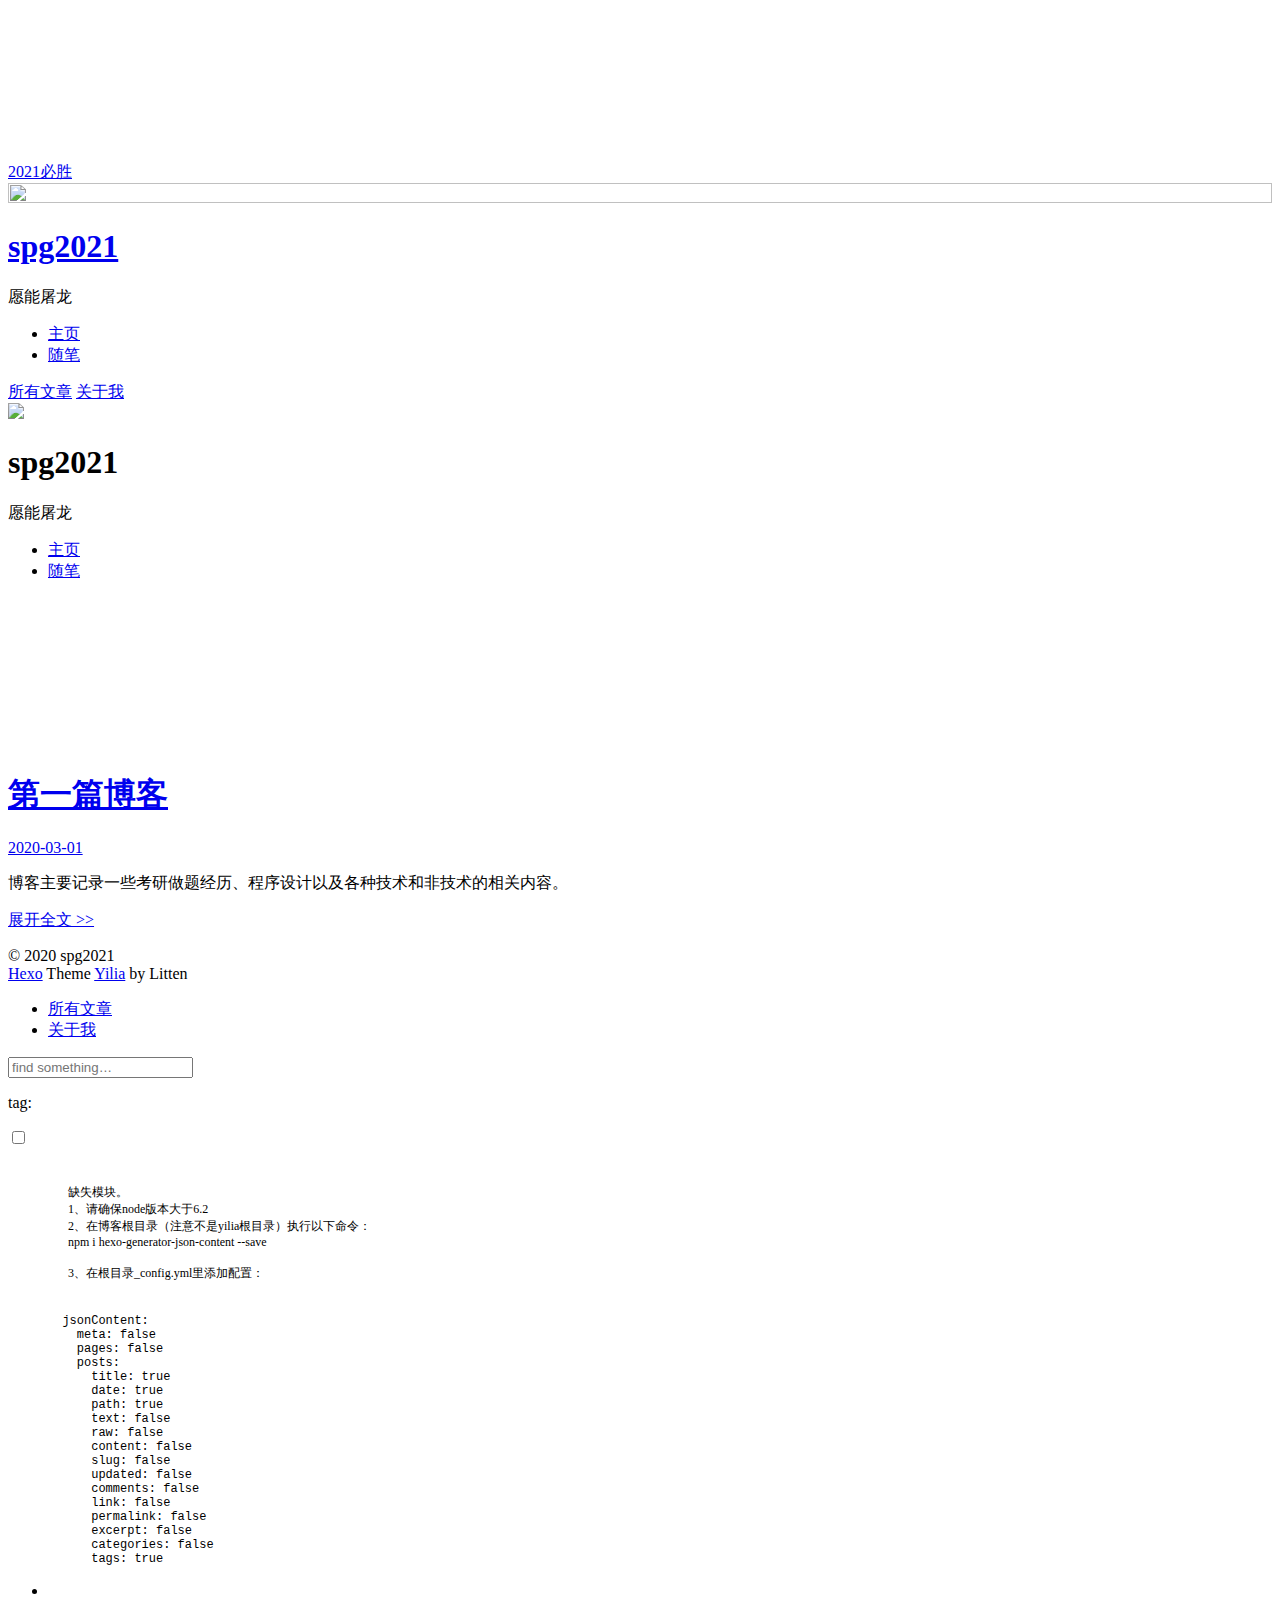
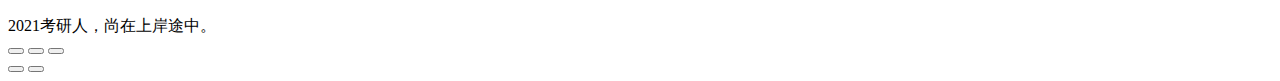
==== index.html @ 9fd2f274 "Site updated: 2020-03-01 22:37:11" ====
<!DOCTYPE html>
<html>
<head>
  <meta charset="utf-8">
  
  <meta name="renderer" content="webkit">
  <meta http-equiv="X-UA-Compatible" content="IE=edge" >
  <link rel="dns-prefetch" href="https://spg2021.github.io">
  <title>spg2021&#39;s blog</title>
  <meta name="viewport" content="width=device-width, initial-scale=1, maximum-scale=1">
  <meta name="description" content="2021考研人">
<meta property="og:type" content="website">
<meta property="og:title" content="spg2021&#39;s blog">
<meta property="og:url" content="https://spg2021.github.io/index.html">
<meta property="og:site_name" content="spg2021&#39;s blog">
<meta property="og:description" content="2021考研人">
<meta property="og:locale" content="en_US">
<meta property="article:author" content="spg2021">
<meta name="twitter:card" content="summary">
  
    <link rel="alternative" href="/atom.xml" title="spg2021&#39;s blog" type="application/atom+xml">
  
  
    <link rel="icon" href="/spg2021/img/favicon.ico">
  
  <link rel="stylesheet" type="text/css" href="/spg2021/./main.0cf68a.css">
  <style type="text/css">
  
    #container.show {
      background: linear-gradient(200deg,#a0cfe4,#e8c37e);
    }
  </style>
  

  

<meta name="generator" content="Hexo 4.2.0"></head>

<body>
  <div id="container" q-class="show:isCtnShow">
    <canvas id="anm-canvas" class="anm-canvas"></canvas>
    <div class="left-col" q-class="show:isShow">
      
<div class="overlay" style="background: #4d4d4d"></div>
<div class="intrude-less">
	<header id="header" class="inner">
		<a href="/" class="profilepic">
			2021必胜
			<img src="/spg2021/img/avatar.png" class="js-avatar show" style="width: 100%;height: 100%;opacity: 1;">
		</a>
		<hgroup>
		  <h1 class="header-author"><a href="/">spg2021</a></h1>
		</hgroup>
		
		<p class="header-subtitle">愿能屠龙</p>
		

		<nav class="header-menu">
			<ul>
			
				<li><a href="/spg2021/">主页</a></li>
	        
				<li><a href="/spg2021/%E9%9A%8F%E7%AC%94">随笔</a></li>
	        
			</ul>
		</nav>
		<nav class="header-smart-menu">
    		
    			
    			<a q-on="click: openSlider(e, 'innerArchive')" href="javascript:void(0)">所有文章</a>
    			
            
    			
    			<a q-on="click: openSlider(e, 'aboutme')" href="javascript:void(0)">关于我</a>
    			
            
		</nav>
		<nav class="header-nav">
			<div class="social">
				
					<a class="github" target="_blank" href="https://github.com/spg2021" title="github"><i class="icon-github"></i></a>
		        
					<a class="rss" target="_blank" href="#" title="rss"><i class="icon-rss"></i></a>
		        
			</div>
		</nav>
	</header>		
</div>

    </div>
    <div class="mid-col" q-class="show:isShow,hide:isShow|isFalse">
      
<nav id="mobile-nav">
  	<div class="overlay js-overlay" style="background: #4d4d4d"></div>
	<div class="btnctn js-mobile-btnctn">
  		<div class="slider-trigger list" q-on="click: openSlider(e)"><i class="icon icon-sort"></i></div>
	</div>
	<div class="intrude-less">
		<header id="header" class="inner">
			<div class="profilepic">
				<img src="/spg2021/img/avatar.png" class="js-avatar">
			</div>
			<hgroup>
			  <h1 class="header-author js-header-author">spg2021</h1>
			</hgroup>
			
			<p class="header-subtitle"><i class="icon icon-quo-left"></i>愿能屠龙<i class="icon icon-quo-right"></i></p>
			
			
			
				
			
				
			
			
			
			<nav class="header-nav">
				<div class="social">
					
						<a class="github" target="_blank" href="https://github.com/spg2021" title="github"><i class="icon-github"></i></a>
			        
						<a class="rss" target="_blank" href="#" title="rss"><i class="icon-rss"></i></a>
			        
				</div>
			</nav>

			<nav class="header-menu js-header-menu">
				<ul style="width: 50%">
				
				
					<li style="width: 50%"><a href="/spg2021/">主页</a></li>
		        
					<li style="width: 50%"><a href="/spg2021/%E9%9A%8F%E7%AC%94">随笔</a></li>
		        
				</ul>
			</nav>
		</header>				
	</div>
	<div class="mobile-mask" style="display:none" q-show="isShow"></div>
</nav>

      <div id="wrapper" class="body-wrap">
        <div class="menu-l">
          <div class="canvas-wrap">
            <canvas data-colors="#eaeaea" data-sectionHeight="100" data-contentId="js-content" id="myCanvas1" class="anm-canvas"></canvas>
          </div>
          <div id="js-content" class="content-ll">
            
  
    <article id="pages-first" class="article article-type-pages  article-index" itemscope itemprop="blogPost">
  <div class="article-inner">
    
      <header class="article-header">
        
  
    <h1 itemprop="name">
      <a class="article-title" href="/spg2021/2020/03/01/first/">第一篇博客</a>
    </h1>
  

        
        <a href="/spg2021/2020/03/01/first/" class="archive-article-date">
  	<time datetime="2020-03-01T09:20:20.000Z" itemprop="datePublished"><i class="icon-calendar icon"></i>2020-03-01</time>
</a>
        
      </header>
    
    <div class="article-entry" itemprop="articleBody">
      
        <p>博客主要记录一些考研做题经历、程序设计以及各种技术和非技术的相关内容。</p>

      

      
    </div>
    <div class="article-info article-info-index">
      
      
      

      
        <p class="article-more-link">
          <a class="article-more-a" href="/spg2021/2020/03/01/first/">展开全文 >></a>
        </p>
      

      
      <div class="clearfix"></div>
    </div>
  </div>
</article>

<aside class="wrap-side-operation">
    <div class="mod-side-operation">
        
        <div class="jump-container" id="js-jump-container" style="display:none;">
            <a href="javascript:void(0)" class="mod-side-operation__jump-to-top">
                <i class="icon-font icon-back"></i>
            </a>
            <div id="js-jump-plan-container" class="jump-plan-container" style="top: -11px;">
                <i class="icon-font icon-plane jump-plane"></i>
            </div>
        </div>
        
        
    </div>
</aside>




  
  


          </div>
        </div>
      </div>
      <footer id="footer">
  <div class="outer">
    <div id="footer-info">
    	<div class="footer-left">
    		&copy; 2020 spg2021
    	</div>
      	<div class="footer-right">
      		<a href="http://hexo.io/" target="_blank">Hexo</a>  Theme <a href="https://github.com/litten/hexo-theme-yilia" target="_blank">Yilia</a> by Litten
      	</div>
    </div>
  </div>
</footer>
    </div>
    <script>
	var yiliaConfig = {
		mathjax: false,
		isHome: true,
		isPost: false,
		isArchive: false,
		isTag: false,
		isCategory: false,
		open_in_new: false,
		toc_hide_index: true,
		root: "/spg2021/",
		innerArchive: true,
		showTags: false
	}
</script>

<script>!function(t){function n(e){if(r[e])return r[e].exports;var i=r[e]={exports:{},id:e,loaded:!1};return t[e].call(i.exports,i,i.exports,n),i.loaded=!0,i.exports}var r={};n.m=t,n.c=r,n.p="./",n(0)}([function(t,n,r){r(195),t.exports=r(191)},function(t,n,r){var e=r(3),i=r(52),o=r(27),u=r(28),c=r(53),f="prototype",a=function(t,n,r){var s,l,h,v,p=t&a.F,d=t&a.G,y=t&a.S,g=t&a.P,b=t&a.B,m=d?e:y?e[n]||(e[n]={}):(e[n]||{})[f],x=d?i:i[n]||(i[n]={}),w=x[f]||(x[f]={});d&&(r=n);for(s in r)l=!p&&m&&void 0!==m[s],h=(l?m:r)[s],v=b&&l?c(h,e):g&&"function"==typeof h?c(Function.call,h):h,m&&u(m,s,h,t&a.U),x[s]!=h&&o(x,s,v),g&&w[s]!=h&&(w[s]=h)};e.core=i,a.F=1,a.G=2,a.S=4,a.P=8,a.B=16,a.W=32,a.U=64,a.R=128,t.exports=a},function(t,n,r){var e=r(6);t.exports=function(t){if(!e(t))throw TypeError(t+" is not an object!");return t}},function(t,n){var r=t.exports="undefined"!=typeof window&&window.Math==Math?window:"undefined"!=typeof self&&self.Math==Math?self:Function("return this")();"number"==typeof __g&&(__g=r)},function(t,n){t.exports=function(t){try{return!!t()}catch(t){return!0}}},function(t,n){var r=t.exports="undefined"!=typeof window&&window.Math==Math?window:"undefined"!=typeof self&&self.Math==Math?self:Function("return this")();"number"==typeof __g&&(__g=r)},function(t,n){t.exports=function(t){return"object"==typeof t?null!==t:"function"==typeof t}},function(t,n,r){var e=r(126)("wks"),i=r(76),o=r(3).Symbol,u="function"==typeof o;(t.exports=function(t){return e[t]||(e[t]=u&&o[t]||(u?o:i)("Symbol."+t))}).store=e},function(t,n){var r={}.hasOwnProperty;t.exports=function(t,n){return r.call(t,n)}},function(t,n,r){var e=r(94),i=r(33);t.exports=function(t){return e(i(t))}},function(t,n,r){t.exports=!r(4)(function(){return 7!=Object.defineProperty({},"a",{get:function(){return 7}}).a})},function(t,n,r){var e=r(2),i=r(167),o=r(50),u=Object.defineProperty;n.f=r(10)?Object.defineProperty:function(t,n,r){if(e(t),n=o(n,!0),e(r),i)try{return u(t,n,r)}catch(t){}if("get"in r||"set"in r)throw TypeError("Accessors not supported!");return"value"in r&&(t[n]=r.value),t}},function(t,n,r){t.exports=!r(18)(function(){return 7!=Object.defineProperty({},"a",{get:function(){return 7}}).a})},function(t,n,r){var e=r(14),i=r(22);t.exports=r(12)?function(t,n,r){return e.f(t,n,i(1,r))}:function(t,n,r){return t[n]=r,t}},function(t,n,r){var e=r(20),i=r(58),o=r(42),u=Object.defineProperty;n.f=r(12)?Object.defineProperty:function(t,n,r){if(e(t),n=o(n,!0),e(r),i)try{return u(t,n,r)}catch(t){}if("get"in r||"set"in r)throw TypeError("Accessors not supported!");return"value"in r&&(t[n]=r.value),t}},function(t,n,r){var e=r(40)("wks"),i=r(23),o=r(5).Symbol,u="function"==typeof o;(t.exports=function(t){return e[t]||(e[t]=u&&o[t]||(u?o:i)("Symbol."+t))}).store=e},function(t,n,r){var e=r(67),i=Math.min;t.exports=function(t){return t>0?i(e(t),9007199254740991):0}},function(t,n,r){var e=r(46);t.exports=function(t){return Object(e(t))}},function(t,n){t.exports=function(t){try{return!!t()}catch(t){return!0}}},function(t,n,r){var e=r(63),i=r(34);t.exports=Object.keys||function(t){return e(t,i)}},function(t,n,r){var e=r(21);t.exports=function(t){if(!e(t))throw TypeError(t+" is not an object!");return t}},function(t,n){t.exports=function(t){return"object"==typeof t?null!==t:"function"==typeof t}},function(t,n){t.exports=function(t,n){return{enumerable:!(1&t),configurable:!(2&t),writable:!(4&t),value:n}}},function(t,n){var r=0,e=Math.random();t.exports=function(t){return"Symbol(".concat(void 0===t?"":t,")_",(++r+e).toString(36))}},function(t,n){var r={}.hasOwnProperty;t.exports=function(t,n){return r.call(t,n)}},function(t,n){var r=t.exports={version:"2.4.0"};"number"==typeof __e&&(__e=r)},function(t,n){t.exports=function(t){if("function"!=typeof t)throw TypeError(t+" is not a function!");return t}},function(t,n,r){var e=r(11),i=r(66);t.exports=r(10)?function(t,n,r){return e.f(t,n,i(1,r))}:function(t,n,r){return t[n]=r,t}},function(t,n,r){var e=r(3),i=r(27),o=r(24),u=r(76)("src"),c="toString",f=Function[c],a=(""+f).split(c);r(52).inspectSource=function(t){return f.call(t)},(t.exports=function(t,n,r,c){var f="function"==typeof r;f&&(o(r,"name")||i(r,"name",n)),t[n]!==r&&(f&&(o(r,u)||i(r,u,t[n]?""+t[n]:a.join(String(n)))),t===e?t[n]=r:c?t[n]?t[n]=r:i(t,n,r):(delete t[n],i(t,n,r)))})(Function.prototype,c,function(){return"function"==typeof this&&this[u]||f.call(this)})},function(t,n,r){var e=r(1),i=r(4),o=r(46),u=function(t,n,r,e){var i=String(o(t)),u="<"+n;return""!==r&&(u+=" "+r+'="'+String(e).replace(/"/g,"&quot;")+'"'),u+">"+i+"</"+n+">"};t.exports=function(t,n){var r={};r[t]=n(u),e(e.P+e.F*i(function(){var n=""[t]('"');return n!==n.toLowerCase()||n.split('"').length>3}),"String",r)}},function(t,n,r){var e=r(115),i=r(46);t.exports=function(t){return e(i(t))}},function(t,n,r){var e=r(116),i=r(66),o=r(30),u=r(50),c=r(24),f=r(167),a=Object.getOwnPropertyDescriptor;n.f=r(10)?a:function(t,n){if(t=o(t),n=u(n,!0),f)try{return a(t,n)}catch(t){}if(c(t,n))return i(!e.f.call(t,n),t[n])}},function(t,n,r){var e=r(24),i=r(17),o=r(145)("IE_PROTO"),u=Object.prototype;t.exports=Object.getPrototypeOf||function(t){return t=i(t),e(t,o)?t[o]:"function"==typeof t.constructor&&t instanceof t.constructor?t.constructor.prototype:t instanceof Object?u:null}},function(t,n){t.exports=function(t){if(void 0==t)throw TypeError("Can't call method on  "+t);return t}},function(t,n){t.exports="constructor,hasOwnProperty,isPrototypeOf,propertyIsEnumerable,toLocaleString,toString,valueOf".split(",")},function(t,n){t.exports={}},function(t,n){t.exports=!0},function(t,n){n.f={}.propertyIsEnumerable},function(t,n,r){var e=r(14).f,i=r(8),o=r(15)("toStringTag");t.exports=function(t,n,r){t&&!i(t=r?t:t.prototype,o)&&e(t,o,{configurable:!0,value:n})}},function(t,n,r){var e=r(40)("keys"),i=r(23);t.exports=function(t){return e[t]||(e[t]=i(t))}},function(t,n,r){var e=r(5),i="__core-js_shared__",o=e[i]||(e[i]={});t.exports=function(t){return o[t]||(o[t]={})}},function(t,n){var r=Math.ceil,e=Math.floor;t.exports=function(t){return isNaN(t=+t)?0:(t>0?e:r)(t)}},function(t,n,r){var e=r(21);t.exports=function(t,n){if(!e(t))return t;var r,i;if(n&&"function"==typeof(r=t.toString)&&!e(i=r.call(t)))return i;if("function"==typeof(r=t.valueOf)&&!e(i=r.call(t)))return i;if(!n&&"function"==typeof(r=t.toString)&&!e(i=r.call(t)))return i;throw TypeError("Can't convert object to primitive value")}},function(t,n,r){var e=r(5),i=r(25),o=r(36),u=r(44),c=r(14).f;t.exports=function(t){var n=i.Symbol||(i.Symbol=o?{}:e.Symbol||{});"_"==t.charAt(0)||t in n||c(n,t,{value:u.f(t)})}},function(t,n,r){n.f=r(15)},function(t,n){var r={}.toString;t.exports=function(t){return r.call(t).slice(8,-1)}},function(t,n){t.exports=function(t){if(void 0==t)throw TypeError("Can't call method on  "+t);return t}},function(t,n,r){var e=r(4);t.exports=function(t,n){return!!t&&e(function(){n?t.call(null,function(){},1):t.call(null)})}},function(t,n,r){var e=r(53),i=r(115),o=r(17),u=r(16),c=r(203);t.exports=function(t,n){var r=1==t,f=2==t,a=3==t,s=4==t,l=6==t,h=5==t||l,v=n||c;return function(n,c,p){for(var d,y,g=o(n),b=i(g),m=e(c,p,3),x=u(b.length),w=0,S=r?v(n,x):f?v(n,0):void 0;x>w;w++)if((h||w in b)&&(d=b[w],y=m(d,w,g),t))if(r)S[w]=y;else if(y)switch(t){case 3:return!0;case 5:return d;case 6:return w;case 2:S.push(d)}else if(s)return!1;return l?-1:a||s?s:S}}},function(t,n,r){var e=r(1),i=r(52),o=r(4);t.exports=function(t,n){var r=(i.Object||{})[t]||Object[t],u={};u[t]=n(r),e(e.S+e.F*o(function(){r(1)}),"Object",u)}},function(t,n,r){var e=r(6);t.exports=function(t,n){if(!e(t))return t;var r,i;if(n&&"function"==typeof(r=t.toString)&&!e(i=r.call(t)))return i;if("function"==typeof(r=t.valueOf)&&!e(i=r.call(t)))return i;if(!n&&"function"==typeof(r=t.toString)&&!e(i=r.call(t)))return i;throw TypeError("Can't convert object to primitive value")}},function(t,n,r){var e=r(5),i=r(25),o=r(91),u=r(13),c="prototype",f=function(t,n,r){var a,s,l,h=t&f.F,v=t&f.G,p=t&f.S,d=t&f.P,y=t&f.B,g=t&f.W,b=v?i:i[n]||(i[n]={}),m=b[c],x=v?e:p?e[n]:(e[n]||{})[c];v&&(r=n);for(a in r)(s=!h&&x&&void 0!==x[a])&&a in b||(l=s?x[a]:r[a],b[a]=v&&"function"!=typeof x[a]?r[a]:y&&s?o(l,e):g&&x[a]==l?function(t){var n=function(n,r,e){if(this instanceof t){switch(arguments.length){case 0:return new t;case 1:return new t(n);case 2:return new t(n,r)}return new t(n,r,e)}return t.apply(this,arguments)};return n[c]=t[c],n}(l):d&&"function"==typeof l?o(Function.call,l):l,d&&((b.virtual||(b.virtual={}))[a]=l,t&f.R&&m&&!m[a]&&u(m,a,l)))};f.F=1,f.G=2,f.S=4,f.P=8,f.B=16,f.W=32,f.U=64,f.R=128,t.exports=f},function(t,n){var r=t.exports={version:"2.4.0"};"number"==typeof __e&&(__e=r)},function(t,n,r){var e=r(26);t.exports=function(t,n,r){if(e(t),void 0===n)return t;switch(r){case 1:return function(r){return t.call(n,r)};case 2:return function(r,e){return t.call(n,r,e)};case 3:return function(r,e,i){return t.call(n,r,e,i)}}return function(){return t.apply(n,arguments)}}},function(t,n,r){var e=r(183),i=r(1),o=r(126)("metadata"),u=o.store||(o.store=new(r(186))),c=function(t,n,r){var i=u.get(t);if(!i){if(!r)return;u.set(t,i=new e)}var o=i.get(n);if(!o){if(!r)return;i.set(n,o=new e)}return o},f=function(t,n,r){var e=c(n,r,!1);return void 0!==e&&e.has(t)},a=function(t,n,r){var e=c(n,r,!1);return void 0===e?void 0:e.get(t)},s=function(t,n,r,e){c(r,e,!0).set(t,n)},l=function(t,n){var r=c(t,n,!1),e=[];return r&&r.forEach(function(t,n){e.push(n)}),e},h=function(t){return void 0===t||"symbol"==typeof t?t:String(t)},v=function(t){i(i.S,"Reflect",t)};t.exports={store:u,map:c,has:f,get:a,set:s,keys:l,key:h,exp:v}},function(t,n,r){"use strict";if(r(10)){var e=r(69),i=r(3),o=r(4),u=r(1),c=r(127),f=r(152),a=r(53),s=r(68),l=r(66),h=r(27),v=r(73),p=r(67),d=r(16),y=r(75),g=r(50),b=r(24),m=r(180),x=r(114),w=r(6),S=r(17),_=r(137),O=r(70),E=r(32),P=r(71).f,j=r(154),F=r(76),M=r(7),A=r(48),N=r(117),T=r(146),I=r(155),k=r(80),L=r(123),R=r(74),C=r(130),D=r(160),U=r(11),W=r(31),G=U.f,B=W.f,V=i.RangeError,z=i.TypeError,q=i.Uint8Array,K="ArrayBuffer",J="Shared"+K,Y="BYTES_PER_ELEMENT",H="prototype",$=Array[H],X=f.ArrayBuffer,Q=f.DataView,Z=A(0),tt=A(2),nt=A(3),rt=A(4),et=A(5),it=A(6),ot=N(!0),ut=N(!1),ct=I.values,ft=I.keys,at=I.entries,st=$.lastIndexOf,lt=$.reduce,ht=$.reduceRight,vt=$.join,pt=$.sort,dt=$.slice,yt=$.toString,gt=$.toLocaleString,bt=M("iterator"),mt=M("toStringTag"),xt=F("typed_constructor"),wt=F("def_constructor"),St=c.CONSTR,_t=c.TYPED,Ot=c.VIEW,Et="Wrong length!",Pt=A(1,function(t,n){return Tt(T(t,t[wt]),n)}),jt=o(function(){return 1===new q(new Uint16Array([1]).buffer)[0]}),Ft=!!q&&!!q[H].set&&o(function(){new q(1).set({})}),Mt=function(t,n){if(void 0===t)throw z(Et);var r=+t,e=d(t);if(n&&!m(r,e))throw V(Et);return e},At=function(t,n){var r=p(t);if(r<0||r%n)throw V("Wrong offset!");return r},Nt=function(t){if(w(t)&&_t in t)return t;throw z(t+" is not a typed array!")},Tt=function(t,n){if(!(w(t)&&xt in t))throw z("It is not a typed array constructor!");return new t(n)},It=function(t,n){return kt(T(t,t[wt]),n)},kt=function(t,n){for(var r=0,e=n.length,i=Tt(t,e);e>r;)i[r]=n[r++];return i},Lt=function(t,n,r){G(t,n,{get:function(){return this._d[r]}})},Rt=function(t){var n,r,e,i,o,u,c=S(t),f=arguments.length,s=f>1?arguments[1]:void 0,l=void 0!==s,h=j(c);if(void 0!=h&&!_(h)){for(u=h.call(c),e=[],n=0;!(o=u.next()).done;n++)e.push(o.value);c=e}for(l&&f>2&&(s=a(s,arguments[2],2)),n=0,r=d(c.length),i=Tt(this,r);r>n;n++)i[n]=l?s(c[n],n):c[n];return i},Ct=function(){for(var t=0,n=arguments.length,r=Tt(this,n);n>t;)r[t]=arguments[t++];return r},Dt=!!q&&o(function(){gt.call(new q(1))}),Ut=function(){return gt.apply(Dt?dt.call(Nt(this)):Nt(this),arguments)},Wt={copyWithin:function(t,n){return D.call(Nt(this),t,n,arguments.length>2?arguments[2]:void 0)},every:function(t){return rt(Nt(this),t,arguments.length>1?arguments[1]:void 0)},fill:function(t){return C.apply(Nt(this),arguments)},filter:function(t){return It(this,tt(Nt(this),t,arguments.length>1?arguments[1]:void 0))},find:function(t){return et(Nt(this),t,arguments.length>1?arguments[1]:void 0)},findIndex:function(t){return it(Nt(this),t,arguments.length>1?arguments[1]:void 0)},forEach:function(t){Z(Nt(this),t,arguments.length>1?arguments[1]:void 0)},indexOf:function(t){return ut(Nt(this),t,arguments.length>1?arguments[1]:void 0)},includes:function(t){return ot(Nt(this),t,arguments.length>1?arguments[1]:void 0)},join:function(t){return vt.apply(Nt(this),arguments)},lastIndexOf:function(t){return st.apply(Nt(this),arguments)},map:function(t){return Pt(Nt(this),t,arguments.length>1?arguments[1]:void 0)},reduce:function(t){return lt.apply(Nt(this),arguments)},reduceRight:function(t){return ht.apply(Nt(this),arguments)},reverse:function(){for(var t,n=this,r=Nt(n).length,e=Math.floor(r/2),i=0;i<e;)t=n[i],n[i++]=n[--r],n[r]=t;return n},some:function(t){return nt(Nt(this),t,arguments.length>1?arguments[1]:void 0)},sort:function(t){return pt.call(Nt(this),t)},subarray:function(t,n){var r=Nt(this),e=r.length,i=y(t,e);return new(T(r,r[wt]))(r.buffer,r.byteOffset+i*r.BYTES_PER_ELEMENT,d((void 0===n?e:y(n,e))-i))}},Gt=function(t,n){return It(this,dt.call(Nt(this),t,n))},Bt=function(t){Nt(this);var n=At(arguments[1],1),r=this.length,e=S(t),i=d(e.length),o=0;if(i+n>r)throw V(Et);for(;o<i;)this[n+o]=e[o++]},Vt={entries:function(){return at.call(Nt(this))},keys:function(){return ft.call(Nt(this))},values:function(){return ct.call(Nt(this))}},zt=function(t,n){return w(t)&&t[_t]&&"symbol"!=typeof n&&n in t&&String(+n)==String(n)},qt=function(t,n){return zt(t,n=g(n,!0))?l(2,t[n]):B(t,n)},Kt=function(t,n,r){return!(zt(t,n=g(n,!0))&&w(r)&&b(r,"value"))||b(r,"get")||b(r,"set")||r.configurable||b(r,"writable")&&!r.writable||b(r,"enumerable")&&!r.enumerable?G(t,n,r):(t[n]=r.value,t)};St||(W.f=qt,U.f=Kt),u(u.S+u.F*!St,"Object",{getOwnPropertyDescriptor:qt,defineProperty:Kt}),o(function(){yt.call({})})&&(yt=gt=function(){return vt.call(this)});var Jt=v({},Wt);v(Jt,Vt),h(Jt,bt,Vt.values),v(Jt,{slice:Gt,set:Bt,constructor:function(){},toString:yt,toLocaleString:Ut}),Lt(Jt,"buffer","b"),Lt(Jt,"byteOffset","o"),Lt(Jt,"byteLength","l"),Lt(Jt,"length","e"),G(Jt,mt,{get:function(){return this[_t]}}),t.exports=function(t,n,r,f){f=!!f;var a=t+(f?"Clamped":"")+"Array",l="Uint8Array"!=a,v="get"+t,p="set"+t,y=i[a],g=y||{},b=y&&E(y),m=!y||!c.ABV,S={},_=y&&y[H],j=function(t,r){var e=t._d;return e.v[v](r*n+e.o,jt)},F=function(t,r,e){var i=t._d;f&&(e=(e=Math.round(e))<0?0:e>255?255:255&e),i.v[p](r*n+i.o,e,jt)},M=function(t,n){G(t,n,{get:function(){return j(this,n)},set:function(t){return F(this,n,t)},enumerable:!0})};m?(y=r(function(t,r,e,i){s(t,y,a,"_d");var o,u,c,f,l=0,v=0;if(w(r)){if(!(r instanceof X||(f=x(r))==K||f==J))return _t in r?kt(y,r):Rt.call(y,r);o=r,v=At(e,n);var p=r.byteLength;if(void 0===i){if(p%n)throw V(Et);if((u=p-v)<0)throw V(Et)}else if((u=d(i)*n)+v>p)throw V(Et);c=u/n}else c=Mt(r,!0),u=c*n,o=new X(u);for(h(t,"_d",{b:o,o:v,l:u,e:c,v:new Q(o)});l<c;)M(t,l++)}),_=y[H]=O(Jt),h(_,"constructor",y)):L(function(t){new y(null),new y(t)},!0)||(y=r(function(t,r,e,i){s(t,y,a);var o;return w(r)?r instanceof X||(o=x(r))==K||o==J?void 0!==i?new g(r,At(e,n),i):void 0!==e?new g(r,At(e,n)):new g(r):_t in r?kt(y,r):Rt.call(y,r):new g(Mt(r,l))}),Z(b!==Function.prototype?P(g).concat(P(b)):P(g),function(t){t in y||h(y,t,g[t])}),y[H]=_,e||(_.constructor=y));var A=_[bt],N=!!A&&("values"==A.name||void 0==A.name),T=Vt.values;h(y,xt,!0),h(_,_t,a),h(_,Ot,!0),h(_,wt,y),(f?new y(1)[mt]==a:mt in _)||G(_,mt,{get:function(){return a}}),S[a]=y,u(u.G+u.W+u.F*(y!=g),S),u(u.S,a,{BYTES_PER_ELEMENT:n,from:Rt,of:Ct}),Y in _||h(_,Y,n),u(u.P,a,Wt),R(a),u(u.P+u.F*Ft,a,{set:Bt}),u(u.P+u.F*!N,a,Vt),u(u.P+u.F*(_.toString!=yt),a,{toString:yt}),u(u.P+u.F*o(function(){new y(1).slice()}),a,{slice:Gt}),u(u.P+u.F*(o(function(){return[1,2].toLocaleString()!=new y([1,2]).toLocaleString()})||!o(function(){_.toLocaleString.call([1,2])})),a,{toLocaleString:Ut}),k[a]=N?A:T,e||N||h(_,bt,T)}}else t.exports=function(){}},function(t,n){var r={}.toString;t.exports=function(t){return r.call(t).slice(8,-1)}},function(t,n,r){var e=r(21),i=r(5).document,o=e(i)&&e(i.createElement);t.exports=function(t){return o?i.createElement(t):{}}},function(t,n,r){t.exports=!r(12)&&!r(18)(function(){return 7!=Object.defineProperty(r(57)("div"),"a",{get:function(){return 7}}).a})},function(t,n,r){"use strict";var e=r(36),i=r(51),o=r(64),u=r(13),c=r(8),f=r(35),a=r(96),s=r(38),l=r(103),h=r(15)("iterator"),v=!([].keys&&"next"in[].keys()),p="keys",d="values",y=function(){return this};t.exports=function(t,n,r,g,b,m,x){a(r,n,g);var w,S,_,O=function(t){if(!v&&t in F)return F[t];switch(t){case p:case d:return function(){return new r(this,t)}}return function(){return new r(this,t)}},E=n+" Iterator",P=b==d,j=!1,F=t.prototype,M=F[h]||F["@@iterator"]||b&&F[b],A=M||O(b),N=b?P?O("entries"):A:void 0,T="Array"==n?F.entries||M:M;if(T&&(_=l(T.call(new t)))!==Object.prototype&&(s(_,E,!0),e||c(_,h)||u(_,h,y)),P&&M&&M.name!==d&&(j=!0,A=function(){return M.call(this)}),e&&!x||!v&&!j&&F[h]||u(F,h,A),f[n]=A,f[E]=y,b)if(w={values:P?A:O(d),keys:m?A:O(p),entries:N},x)for(S in w)S in F||o(F,S,w[S]);else i(i.P+i.F*(v||j),n,w);return w}},function(t,n,r){var e=r(20),i=r(100),o=r(34),u=r(39)("IE_PROTO"),c=function(){},f="prototype",a=function(){var t,n=r(57)("iframe"),e=o.length;for(n.style.display="none",r(93).appendChild(n),n.src="javascript:",t=n.contentWindow.document,t.open(),t.write("<script>document.F=Object<\/script>"),t.close(),a=t.F;e--;)delete a[f][o[e]];return a()};t.exports=Object.create||function(t,n){var r;return null!==t?(c[f]=e(t),r=new c,c[f]=null,r[u]=t):r=a(),void 0===n?r:i(r,n)}},function(t,n,r){var e=r(63),i=r(34).concat("length","prototype");n.f=Object.getOwnPropertyNames||function(t){return e(t,i)}},function(t,n){n.f=Object.getOwnPropertySymbols},function(t,n,r){var e=r(8),i=r(9),o=r(90)(!1),u=r(39)("IE_PROTO");t.exports=function(t,n){var r,c=i(t),f=0,a=[];for(r in c)r!=u&&e(c,r)&&a.push(r);for(;n.length>f;)e(c,r=n[f++])&&(~o(a,r)||a.push(r));return a}},function(t,n,r){t.exports=r(13)},function(t,n,r){var e=r(76)("meta"),i=r(6),o=r(24),u=r(11).f,c=0,f=Object.isExtensible||function(){return!0},a=!r(4)(function(){return f(Object.preventExtensions({}))}),s=function(t){u(t,e,{value:{i:"O"+ ++c,w:{}}})},l=function(t,n){if(!i(t))return"symbol"==typeof t?t:("string"==typeof t?"S":"P")+t;if(!o(t,e)){if(!f(t))return"F";if(!n)return"E";s(t)}return t[e].i},h=function(t,n){if(!o(t,e)){if(!f(t))return!0;if(!n)return!1;s(t)}return t[e].w},v=function(t){return a&&p.NEED&&f(t)&&!o(t,e)&&s(t),t},p=t.exports={KEY:e,NEED:!1,fastKey:l,getWeak:h,onFreeze:v}},function(t,n){t.exports=function(t,n){return{enumerable:!(1&t),configurable:!(2&t),writable:!(4&t),value:n}}},function(t,n){var r=Math.ceil,e=Math.floor;t.exports=function(t){return isNaN(t=+t)?0:(t>0?e:r)(t)}},function(t,n){t.exports=function(t,n,r,e){if(!(t instanceof n)||void 0!==e&&e in t)throw TypeError(r+": incorrect invocation!");return t}},function(t,n){t.exports=!1},function(t,n,r){var e=r(2),i=r(173),o=r(133),u=r(145)("IE_PROTO"),c=function(){},f="prototype",a=function(){var t,n=r(132)("iframe"),e=o.length;for(n.style.display="none",r(135).appendChild(n),n.src="javascript:",t=n.contentWindow.document,t.open(),t.write("<script>document.F=Object<\/script>"),t.close(),a=t.F;e--;)delete a[f][o[e]];return a()};t.exports=Object.create||function(t,n){var r;return null!==t?(c[f]=e(t),r=new c,c[f]=null,r[u]=t):r=a(),void 0===n?r:i(r,n)}},function(t,n,r){var e=r(175),i=r(133).concat("length","prototype");n.f=Object.getOwnPropertyNames||function(t){return e(t,i)}},function(t,n,r){var e=r(175),i=r(133);t.exports=Object.keys||function(t){return e(t,i)}},function(t,n,r){var e=r(28);t.exports=function(t,n,r){for(var i in n)e(t,i,n[i],r);return t}},function(t,n,r){"use strict";var e=r(3),i=r(11),o=r(10),u=r(7)("species");t.exports=function(t){var n=e[t];o&&n&&!n[u]&&i.f(n,u,{configurable:!0,get:function(){return this}})}},function(t,n,r){var e=r(67),i=Math.max,o=Math.min;t.exports=function(t,n){return t=e(t),t<0?i(t+n,0):o(t,n)}},function(t,n){var r=0,e=Math.random();t.exports=function(t){return"Symbol(".concat(void 0===t?"":t,")_",(++r+e).toString(36))}},function(t,n,r){var e=r(33);t.exports=function(t){return Object(e(t))}},function(t,n,r){var e=r(7)("unscopables"),i=Array.prototype;void 0==i[e]&&r(27)(i,e,{}),t.exports=function(t){i[e][t]=!0}},function(t,n,r){var e=r(53),i=r(169),o=r(137),u=r(2),c=r(16),f=r(154),a={},s={},n=t.exports=function(t,n,r,l,h){var v,p,d,y,g=h?function(){return t}:f(t),b=e(r,l,n?2:1),m=0;if("function"!=typeof g)throw TypeError(t+" is not iterable!");if(o(g)){for(v=c(t.length);v>m;m++)if((y=n?b(u(p=t[m])[0],p[1]):b(t[m]))===a||y===s)return y}else for(d=g.call(t);!(p=d.next()).done;)if((y=i(d,b,p.value,n))===a||y===s)return y};n.BREAK=a,n.RETURN=s},function(t,n){t.exports={}},function(t,n,r){var e=r(11).f,i=r(24),o=r(7)("toStringTag");t.exports=function(t,n,r){t&&!i(t=r?t:t.prototype,o)&&e(t,o,{configurable:!0,value:n})}},function(t,n,r){var e=r(1),i=r(46),o=r(4),u=r(150),c="["+u+"]",f="​",a=RegExp("^"+c+c+"*"),s=RegExp(c+c+"*$"),l=function(t,n,r){var i={},c=o(function(){return!!u[t]()||f[t]()!=f}),a=i[t]=c?n(h):u[t];r&&(i[r]=a),e(e.P+e.F*c,"String",i)},h=l.trim=function(t,n){return t=String(i(t)),1&n&&(t=t.replace(a,"")),2&n&&(t=t.replace(s,"")),t};t.exports=l},function(t,n,r){t.exports={default:r(86),__esModule:!0}},function(t,n,r){t.exports={default:r(87),__esModule:!0}},function(t,n,r){"use strict";function e(t){return t&&t.__esModule?t:{default:t}}n.__esModule=!0;var i=r(84),o=e(i),u=r(83),c=e(u),f="function"==typeof c.default&&"symbol"==typeof o.default?function(t){return typeof t}:function(t){return t&&"function"==typeof c.default&&t.constructor===c.default&&t!==c.default.prototype?"symbol":typeof t};n.default="function"==typeof c.default&&"symbol"===f(o.default)?function(t){return void 0===t?"undefined":f(t)}:function(t){return t&&"function"==typeof c.default&&t.constructor===c.default&&t!==c.default.prototype?"symbol":void 0===t?"undefined":f(t)}},function(t,n,r){r(110),r(108),r(111),r(112),t.exports=r(25).Symbol},function(t,n,r){r(109),r(113),t.exports=r(44).f("iterator")},function(t,n){t.exports=function(t){if("function"!=typeof t)throw TypeError(t+" is not a function!");return t}},function(t,n){t.exports=function(){}},function(t,n,r){var e=r(9),i=r(106),o=r(105);t.exports=function(t){return function(n,r,u){var c,f=e(n),a=i(f.length),s=o(u,a);if(t&&r!=r){for(;a>s;)if((c=f[s++])!=c)return!0}else for(;a>s;s++)if((t||s in f)&&f[s]===r)return t||s||0;return!t&&-1}}},function(t,n,r){var e=r(88);t.exports=function(t,n,r){if(e(t),void 0===n)return t;switch(r){case 1:return function(r){return t.call(n,r)};case 2:return function(r,e){return t.call(n,r,e)};case 3:return function(r,e,i){return t.call(n,r,e,i)}}return function(){return t.apply(n,arguments)}}},function(t,n,r){var e=r(19),i=r(62),o=r(37);t.exports=function(t){var n=e(t),r=i.f;if(r)for(var u,c=r(t),f=o.f,a=0;c.length>a;)f.call(t,u=c[a++])&&n.push(u);return n}},function(t,n,r){t.exports=r(5).document&&document.documentElement},function(t,n,r){var e=r(56);t.exports=Object("z").propertyIsEnumerable(0)?Object:function(t){return"String"==e(t)?t.split(""):Object(t)}},function(t,n,r){var e=r(56);t.exports=Array.isArray||function(t){return"Array"==e(t)}},function(t,n,r){"use strict";var e=r(60),i=r(22),o=r(38),u={};r(13)(u,r(15)("iterator"),function(){return this}),t.exports=function(t,n,r){t.prototype=e(u,{next:i(1,r)}),o(t,n+" Iterator")}},function(t,n){t.exports=function(t,n){return{value:n,done:!!t}}},function(t,n,r){var e=r(19),i=r(9);t.exports=function(t,n){for(var r,o=i(t),u=e(o),c=u.length,f=0;c>f;)if(o[r=u[f++]]===n)return r}},function(t,n,r){var e=r(23)("meta"),i=r(21),o=r(8),u=r(14).f,c=0,f=Object.isExtensible||function(){return!0},a=!r(18)(function(){return f(Object.preventExtensions({}))}),s=function(t){u(t,e,{value:{i:"O"+ ++c,w:{}}})},l=function(t,n){if(!i(t))return"symbol"==typeof t?t:("string"==typeof t?"S":"P")+t;if(!o(t,e)){if(!f(t))return"F";if(!n)return"E";s(t)}return t[e].i},h=function(t,n){if(!o(t,e)){if(!f(t))return!0;if(!n)return!1;s(t)}return t[e].w},v=function(t){return a&&p.NEED&&f(t)&&!o(t,e)&&s(t),t},p=t.exports={KEY:e,NEED:!1,fastKey:l,getWeak:h,onFreeze:v}},function(t,n,r){var e=r(14),i=r(20),o=r(19);t.exports=r(12)?Object.defineProperties:function(t,n){i(t);for(var r,u=o(n),c=u.length,f=0;c>f;)e.f(t,r=u[f++],n[r]);return t}},function(t,n,r){var e=r(37),i=r(22),o=r(9),u=r(42),c=r(8),f=r(58),a=Object.getOwnPropertyDescriptor;n.f=r(12)?a:function(t,n){if(t=o(t),n=u(n,!0),f)try{return a(t,n)}catch(t){}if(c(t,n))return i(!e.f.call(t,n),t[n])}},function(t,n,r){var e=r(9),i=r(61).f,o={}.toString,u="object"==typeof window&&window&&Object.getOwnPropertyNames?Object.getOwnPropertyNames(window):[],c=function(t){try{return i(t)}catch(t){return u.slice()}};t.exports.f=function(t){return u&&"[object Window]"==o.call(t)?c(t):i(e(t))}},function(t,n,r){var e=r(8),i=r(77),o=r(39)("IE_PROTO"),u=Object.prototype;t.exports=Object.getPrototypeOf||function(t){return t=i(t),e(t,o)?t[o]:"function"==typeof t.constructor&&t instanceof t.constructor?t.constructor.prototype:t instanceof Object?u:null}},function(t,n,r){var e=r(41),i=r(33);t.exports=function(t){return function(n,r){var o,u,c=String(i(n)),f=e(r),a=c.length;return f<0||f>=a?t?"":void 0:(o=c.charCodeAt(f),o<55296||o>56319||f+1===a||(u=c.charCodeAt(f+1))<56320||u>57343?t?c.charAt(f):o:t?c.slice(f,f+2):u-56320+(o-55296<<10)+65536)}}},function(t,n,r){var e=r(41),i=Math.max,o=Math.min;t.exports=function(t,n){return t=e(t),t<0?i(t+n,0):o(t,n)}},function(t,n,r){var e=r(41),i=Math.min;t.exports=function(t){return t>0?i(e(t),9007199254740991):0}},function(t,n,r){"use strict";var e=r(89),i=r(97),o=r(35),u=r(9);t.exports=r(59)(Array,"Array",function(t,n){this._t=u(t),this._i=0,this._k=n},function(){var t=this._t,n=this._k,r=this._i++;return!t||r>=t.length?(this._t=void 0,i(1)):"keys"==n?i(0,r):"values"==n?i(0,t[r]):i(0,[r,t[r]])},"values"),o.Arguments=o.Array,e("keys"),e("values"),e("entries")},function(t,n){},function(t,n,r){"use strict";var e=r(104)(!0);r(59)(String,"String",function(t){this._t=String(t),this._i=0},function(){var t,n=this._t,r=this._i;return r>=n.length?{value:void 0,done:!0}:(t=e(n,r),this._i+=t.length,{value:t,done:!1})})},function(t,n,r){"use strict";var e=r(5),i=r(8),o=r(12),u=r(51),c=r(64),f=r(99).KEY,a=r(18),s=r(40),l=r(38),h=r(23),v=r(15),p=r(44),d=r(43),y=r(98),g=r(92),b=r(95),m=r(20),x=r(9),w=r(42),S=r(22),_=r(60),O=r(102),E=r(101),P=r(14),j=r(19),F=E.f,M=P.f,A=O.f,N=e.Symbol,T=e.JSON,I=T&&T.stringify,k="prototype",L=v("_hidden"),R=v("toPrimitive"),C={}.propertyIsEnumerable,D=s("symbol-registry"),U=s("symbols"),W=s("op-symbols"),G=Object[k],B="function"==typeof N,V=e.QObject,z=!V||!V[k]||!V[k].findChild,q=o&&a(function(){return 7!=_(M({},"a",{get:function(){return M(this,"a",{value:7}).a}})).a})?function(t,n,r){var e=F(G,n);e&&delete G[n],M(t,n,r),e&&t!==G&&M(G,n,e)}:M,K=function(t){var n=U[t]=_(N[k]);return n._k=t,n},J=B&&"symbol"==typeof N.iterator?function(t){return"symbol"==typeof t}:function(t){return t instanceof N},Y=function(t,n,r){return t===G&&Y(W,n,r),m(t),n=w(n,!0),m(r),i(U,n)?(r.enumerable?(i(t,L)&&t[L][n]&&(t[L][n]=!1),r=_(r,{enumerable:S(0,!1)})):(i(t,L)||M(t,L,S(1,{})),t[L][n]=!0),q(t,n,r)):M(t,n,r)},H=function(t,n){m(t);for(var r,e=g(n=x(n)),i=0,o=e.length;o>i;)Y(t,r=e[i++],n[r]);return t},$=function(t,n){return void 0===n?_(t):H(_(t),n)},X=function(t){var n=C.call(this,t=w(t,!0));return!(this===G&&i(U,t)&&!i(W,t))&&(!(n||!i(this,t)||!i(U,t)||i(this,L)&&this[L][t])||n)},Q=function(t,n){if(t=x(t),n=w(n,!0),t!==G||!i(U,n)||i(W,n)){var r=F(t,n);return!r||!i(U,n)||i(t,L)&&t[L][n]||(r.enumerable=!0),r}},Z=function(t){for(var n,r=A(x(t)),e=[],o=0;r.length>o;)i(U,n=r[o++])||n==L||n==f||e.push(n);return e},tt=function(t){for(var n,r=t===G,e=A(r?W:x(t)),o=[],u=0;e.length>u;)!i(U,n=e[u++])||r&&!i(G,n)||o.push(U[n]);return o};B||(N=function(){if(this instanceof N)throw TypeError("Symbol is not a constructor!");var t=h(arguments.length>0?arguments[0]:void 0),n=function(r){this===G&&n.call(W,r),i(this,L)&&i(this[L],t)&&(this[L][t]=!1),q(this,t,S(1,r))};return o&&z&&q(G,t,{configurable:!0,set:n}),K(t)},c(N[k],"toString",function(){return this._k}),E.f=Q,P.f=Y,r(61).f=O.f=Z,r(37).f=X,r(62).f=tt,o&&!r(36)&&c(G,"propertyIsEnumerable",X,!0),p.f=function(t){return K(v(t))}),u(u.G+u.W+u.F*!B,{Symbol:N});for(var nt="hasInstance,isConcatSpreadable,iterator,match,replace,search,species,split,toPrimitive,toStringTag,unscopables".split(","),rt=0;nt.length>rt;)v(nt[rt++]);for(var nt=j(v.store),rt=0;nt.length>rt;)d(nt[rt++]);u(u.S+u.F*!B,"Symbol",{for:function(t){return i(D,t+="")?D[t]:D[t]=N(t)},keyFor:function(t){if(J(t))return y(D,t);throw TypeError(t+" is not a symbol!")},useSetter:function(){z=!0},useSimple:function(){z=!1}}),u(u.S+u.F*!B,"Object",{create:$,defineProperty:Y,defineProperties:H,getOwnPropertyDescriptor:Q,getOwnPropertyNames:Z,getOwnPropertySymbols:tt}),T&&u(u.S+u.F*(!B||a(function(){var t=N();return"[null]"!=I([t])||"{}"!=I({a:t})||"{}"!=I(Object(t))})),"JSON",{stringify:function(t){if(void 0!==t&&!J(t)){for(var n,r,e=[t],i=1;arguments.length>i;)e.push(arguments[i++]);return n=e[1],"function"==typeof n&&(r=n),!r&&b(n)||(n=function(t,n){if(r&&(n=r.call(this,t,n)),!J(n))return n}),e[1]=n,I.apply(T,e)}}}),N[k][R]||r(13)(N[k],R,N[k].valueOf),l(N,"Symbol"),l(Math,"Math",!0),l(e.JSON,"JSON",!0)},function(t,n,r){r(43)("asyncIterator")},function(t,n,r){r(43)("observable")},function(t,n,r){r(107);for(var e=r(5),i=r(13),o=r(35),u=r(15)("toStringTag"),c=["NodeList","DOMTokenList","MediaList","StyleSheetList","CSSRuleList"],f=0;f<5;f++){var a=c[f],s=e[a],l=s&&s.prototype;l&&!l[u]&&i(l,u,a),o[a]=o.Array}},function(t,n,r){var e=r(45),i=r(7)("toStringTag"),o="Arguments"==e(function(){return arguments}()),u=function(t,n){try{return t[n]}catch(t){}};t.exports=function(t){var n,r,c;return void 0===t?"Undefined":null===t?"Null":"string"==typeof(r=u(n=Object(t),i))?r:o?e(n):"Object"==(c=e(n))&&"function"==typeof n.callee?"Arguments":c}},function(t,n,r){var e=r(45);t.exports=Object("z").propertyIsEnumerable(0)?Object:function(t){return"String"==e(t)?t.split(""):Object(t)}},function(t,n){n.f={}.propertyIsEnumerable},function(t,n,r){var e=r(30),i=r(16),o=r(75);t.exports=function(t){return function(n,r,u){var c,f=e(n),a=i(f.length),s=o(u,a);if(t&&r!=r){for(;a>s;)if((c=f[s++])!=c)return!0}else for(;a>s;s++)if((t||s in f)&&f[s]===r)return t||s||0;return!t&&-1}}},function(t,n,r){"use strict";var e=r(3),i=r(1),o=r(28),u=r(73),c=r(65),f=r(79),a=r(68),s=r(6),l=r(4),h=r(123),v=r(81),p=r(136);t.exports=function(t,n,r,d,y,g){var b=e[t],m=b,x=y?"set":"add",w=m&&m.prototype,S={},_=function(t){var n=w[t];o(w,t,"delete"==t?function(t){return!(g&&!s(t))&&n.call(this,0===t?0:t)}:"has"==t?function(t){return!(g&&!s(t))&&n.call(this,0===t?0:t)}:"get"==t?function(t){return g&&!s(t)?void 0:n.call(this,0===t?0:t)}:"add"==t?function(t){return n.call(this,0===t?0:t),this}:function(t,r){return n.call(this,0===t?0:t,r),this})};if("function"==typeof m&&(g||w.forEach&&!l(function(){(new m).entries().next()}))){var O=new m,E=O[x](g?{}:-0,1)!=O,P=l(function(){O.has(1)}),j=h(function(t){new m(t)}),F=!g&&l(function(){for(var t=new m,n=5;n--;)t[x](n,n);return!t.has(-0)});j||(m=n(function(n,r){a(n,m,t);var e=p(new b,n,m);return void 0!=r&&f(r,y,e[x],e),e}),m.prototype=w,w.constructor=m),(P||F)&&(_("delete"),_("has"),y&&_("get")),(F||E)&&_(x),g&&w.clear&&delete w.clear}else m=d.getConstructor(n,t,y,x),u(m.prototype,r),c.NEED=!0;return v(m,t),S[t]=m,i(i.G+i.W+i.F*(m!=b),S),g||d.setStrong(m,t,y),m}},function(t,n,r){"use strict";var e=r(27),i=r(28),o=r(4),u=r(46),c=r(7);t.exports=function(t,n,r){var f=c(t),a=r(u,f,""[t]),s=a[0],l=a[1];o(function(){var n={};return n[f]=function(){return 7},7!=""[t](n)})&&(i(String.prototype,t,s),e(RegExp.prototype,f,2==n?function(t,n){return l.call(t,this,n)}:function(t){return l.call(t,this)}))}
},function(t,n,r){"use strict";var e=r(2);t.exports=function(){var t=e(this),n="";return t.global&&(n+="g"),t.ignoreCase&&(n+="i"),t.multiline&&(n+="m"),t.unicode&&(n+="u"),t.sticky&&(n+="y"),n}},function(t,n){t.exports=function(t,n,r){var e=void 0===r;switch(n.length){case 0:return e?t():t.call(r);case 1:return e?t(n[0]):t.call(r,n[0]);case 2:return e?t(n[0],n[1]):t.call(r,n[0],n[1]);case 3:return e?t(n[0],n[1],n[2]):t.call(r,n[0],n[1],n[2]);case 4:return e?t(n[0],n[1],n[2],n[3]):t.call(r,n[0],n[1],n[2],n[3])}return t.apply(r,n)}},function(t,n,r){var e=r(6),i=r(45),o=r(7)("match");t.exports=function(t){var n;return e(t)&&(void 0!==(n=t[o])?!!n:"RegExp"==i(t))}},function(t,n,r){var e=r(7)("iterator"),i=!1;try{var o=[7][e]();o.return=function(){i=!0},Array.from(o,function(){throw 2})}catch(t){}t.exports=function(t,n){if(!n&&!i)return!1;var r=!1;try{var o=[7],u=o[e]();u.next=function(){return{done:r=!0}},o[e]=function(){return u},t(o)}catch(t){}return r}},function(t,n,r){t.exports=r(69)||!r(4)(function(){var t=Math.random();__defineSetter__.call(null,t,function(){}),delete r(3)[t]})},function(t,n){n.f=Object.getOwnPropertySymbols},function(t,n,r){var e=r(3),i="__core-js_shared__",o=e[i]||(e[i]={});t.exports=function(t){return o[t]||(o[t]={})}},function(t,n,r){for(var e,i=r(3),o=r(27),u=r(76),c=u("typed_array"),f=u("view"),a=!(!i.ArrayBuffer||!i.DataView),s=a,l=0,h="Int8Array,Uint8Array,Uint8ClampedArray,Int16Array,Uint16Array,Int32Array,Uint32Array,Float32Array,Float64Array".split(",");l<9;)(e=i[h[l++]])?(o(e.prototype,c,!0),o(e.prototype,f,!0)):s=!1;t.exports={ABV:a,CONSTR:s,TYPED:c,VIEW:f}},function(t,n){"use strict";var r={versions:function(){var t=window.navigator.userAgent;return{trident:t.indexOf("Trident")>-1,presto:t.indexOf("Presto")>-1,webKit:t.indexOf("AppleWebKit")>-1,gecko:t.indexOf("Gecko")>-1&&-1==t.indexOf("KHTML"),mobile:!!t.match(/AppleWebKit.*Mobile.*/),ios:!!t.match(/\(i[^;]+;( U;)? CPU.+Mac OS X/),android:t.indexOf("Android")>-1||t.indexOf("Linux")>-1,iPhone:t.indexOf("iPhone")>-1||t.indexOf("Mac")>-1,iPad:t.indexOf("iPad")>-1,webApp:-1==t.indexOf("Safari"),weixin:-1==t.indexOf("MicroMessenger")}}()};t.exports=r},function(t,n,r){"use strict";var e=r(85),i=function(t){return t&&t.__esModule?t:{default:t}}(e),o=function(){function t(t,n,e){return n||e?String.fromCharCode(n||e):r[t]||t}function n(t){return e[t]}var r={"&quot;":'"',"&lt;":"<","&gt;":">","&amp;":"&","&nbsp;":" "},e={};for(var u in r)e[r[u]]=u;return r["&apos;"]="'",e["'"]="&#39;",{encode:function(t){return t?(""+t).replace(/['<> "&]/g,n).replace(/\r?\n/g,"<br/>").replace(/\s/g,"&nbsp;"):""},decode:function(n){return n?(""+n).replace(/<br\s*\/?>/gi,"\n").replace(/&quot;|&lt;|&gt;|&amp;|&nbsp;|&apos;|&#(\d+);|&#(\d+)/g,t).replace(/\u00a0/g," "):""},encodeBase16:function(t){if(!t)return t;t+="";for(var n=[],r=0,e=t.length;e>r;r++)n.push(t.charCodeAt(r).toString(16).toUpperCase());return n.join("")},encodeBase16forJSON:function(t){if(!t)return t;t=t.replace(/[\u4E00-\u9FBF]/gi,function(t){return escape(t).replace("%u","\\u")});for(var n=[],r=0,e=t.length;e>r;r++)n.push(t.charCodeAt(r).toString(16).toUpperCase());return n.join("")},decodeBase16:function(t){if(!t)return t;t+="";for(var n=[],r=0,e=t.length;e>r;r+=2)n.push(String.fromCharCode("0x"+t.slice(r,r+2)));return n.join("")},encodeObject:function(t){if(t instanceof Array)for(var n=0,r=t.length;r>n;n++)t[n]=o.encodeObject(t[n]);else if("object"==(void 0===t?"undefined":(0,i.default)(t)))for(var e in t)t[e]=o.encodeObject(t[e]);else if("string"==typeof t)return o.encode(t);return t},loadScript:function(t){var n=document.createElement("script");document.getElementsByTagName("body")[0].appendChild(n),n.setAttribute("src",t)},addLoadEvent:function(t){var n=window.onload;"function"!=typeof window.onload?window.onload=t:window.onload=function(){n(),t()}}}}();t.exports=o},function(t,n,r){"use strict";var e=r(17),i=r(75),o=r(16);t.exports=function(t){for(var n=e(this),r=o(n.length),u=arguments.length,c=i(u>1?arguments[1]:void 0,r),f=u>2?arguments[2]:void 0,a=void 0===f?r:i(f,r);a>c;)n[c++]=t;return n}},function(t,n,r){"use strict";var e=r(11),i=r(66);t.exports=function(t,n,r){n in t?e.f(t,n,i(0,r)):t[n]=r}},function(t,n,r){var e=r(6),i=r(3).document,o=e(i)&&e(i.createElement);t.exports=function(t){return o?i.createElement(t):{}}},function(t,n){t.exports="constructor,hasOwnProperty,isPrototypeOf,propertyIsEnumerable,toLocaleString,toString,valueOf".split(",")},function(t,n,r){var e=r(7)("match");t.exports=function(t){var n=/./;try{"/./"[t](n)}catch(r){try{return n[e]=!1,!"/./"[t](n)}catch(t){}}return!0}},function(t,n,r){t.exports=r(3).document&&document.documentElement},function(t,n,r){var e=r(6),i=r(144).set;t.exports=function(t,n,r){var o,u=n.constructor;return u!==r&&"function"==typeof u&&(o=u.prototype)!==r.prototype&&e(o)&&i&&i(t,o),t}},function(t,n,r){var e=r(80),i=r(7)("iterator"),o=Array.prototype;t.exports=function(t){return void 0!==t&&(e.Array===t||o[i]===t)}},function(t,n,r){var e=r(45);t.exports=Array.isArray||function(t){return"Array"==e(t)}},function(t,n,r){"use strict";var e=r(70),i=r(66),o=r(81),u={};r(27)(u,r(7)("iterator"),function(){return this}),t.exports=function(t,n,r){t.prototype=e(u,{next:i(1,r)}),o(t,n+" Iterator")}},function(t,n,r){"use strict";var e=r(69),i=r(1),o=r(28),u=r(27),c=r(24),f=r(80),a=r(139),s=r(81),l=r(32),h=r(7)("iterator"),v=!([].keys&&"next"in[].keys()),p="keys",d="values",y=function(){return this};t.exports=function(t,n,r,g,b,m,x){a(r,n,g);var w,S,_,O=function(t){if(!v&&t in F)return F[t];switch(t){case p:case d:return function(){return new r(this,t)}}return function(){return new r(this,t)}},E=n+" Iterator",P=b==d,j=!1,F=t.prototype,M=F[h]||F["@@iterator"]||b&&F[b],A=M||O(b),N=b?P?O("entries"):A:void 0,T="Array"==n?F.entries||M:M;if(T&&(_=l(T.call(new t)))!==Object.prototype&&(s(_,E,!0),e||c(_,h)||u(_,h,y)),P&&M&&M.name!==d&&(j=!0,A=function(){return M.call(this)}),e&&!x||!v&&!j&&F[h]||u(F,h,A),f[n]=A,f[E]=y,b)if(w={values:P?A:O(d),keys:m?A:O(p),entries:N},x)for(S in w)S in F||o(F,S,w[S]);else i(i.P+i.F*(v||j),n,w);return w}},function(t,n){var r=Math.expm1;t.exports=!r||r(10)>22025.465794806718||r(10)<22025.465794806718||-2e-17!=r(-2e-17)?function(t){return 0==(t=+t)?t:t>-1e-6&&t<1e-6?t+t*t/2:Math.exp(t)-1}:r},function(t,n){t.exports=Math.sign||function(t){return 0==(t=+t)||t!=t?t:t<0?-1:1}},function(t,n,r){var e=r(3),i=r(151).set,o=e.MutationObserver||e.WebKitMutationObserver,u=e.process,c=e.Promise,f="process"==r(45)(u);t.exports=function(){var t,n,r,a=function(){var e,i;for(f&&(e=u.domain)&&e.exit();t;){i=t.fn,t=t.next;try{i()}catch(e){throw t?r():n=void 0,e}}n=void 0,e&&e.enter()};if(f)r=function(){u.nextTick(a)};else if(o){var s=!0,l=document.createTextNode("");new o(a).observe(l,{characterData:!0}),r=function(){l.data=s=!s}}else if(c&&c.resolve){var h=c.resolve();r=function(){h.then(a)}}else r=function(){i.call(e,a)};return function(e){var i={fn:e,next:void 0};n&&(n.next=i),t||(t=i,r()),n=i}}},function(t,n,r){var e=r(6),i=r(2),o=function(t,n){if(i(t),!e(n)&&null!==n)throw TypeError(n+": can't set as prototype!")};t.exports={set:Object.setPrototypeOf||("__proto__"in{}?function(t,n,e){try{e=r(53)(Function.call,r(31).f(Object.prototype,"__proto__").set,2),e(t,[]),n=!(t instanceof Array)}catch(t){n=!0}return function(t,r){return o(t,r),n?t.__proto__=r:e(t,r),t}}({},!1):void 0),check:o}},function(t,n,r){var e=r(126)("keys"),i=r(76);t.exports=function(t){return e[t]||(e[t]=i(t))}},function(t,n,r){var e=r(2),i=r(26),o=r(7)("species");t.exports=function(t,n){var r,u=e(t).constructor;return void 0===u||void 0==(r=e(u)[o])?n:i(r)}},function(t,n,r){var e=r(67),i=r(46);t.exports=function(t){return function(n,r){var o,u,c=String(i(n)),f=e(r),a=c.length;return f<0||f>=a?t?"":void 0:(o=c.charCodeAt(f),o<55296||o>56319||f+1===a||(u=c.charCodeAt(f+1))<56320||u>57343?t?c.charAt(f):o:t?c.slice(f,f+2):u-56320+(o-55296<<10)+65536)}}},function(t,n,r){var e=r(122),i=r(46);t.exports=function(t,n,r){if(e(n))throw TypeError("String#"+r+" doesn't accept regex!");return String(i(t))}},function(t,n,r){"use strict";var e=r(67),i=r(46);t.exports=function(t){var n=String(i(this)),r="",o=e(t);if(o<0||o==1/0)throw RangeError("Count can't be negative");for(;o>0;(o>>>=1)&&(n+=n))1&o&&(r+=n);return r}},function(t,n){t.exports="\t\n\v\f\r   ᠎             　\u2028\u2029\ufeff"},function(t,n,r){var e,i,o,u=r(53),c=r(121),f=r(135),a=r(132),s=r(3),l=s.process,h=s.setImmediate,v=s.clearImmediate,p=s.MessageChannel,d=0,y={},g="onreadystatechange",b=function(){var t=+this;if(y.hasOwnProperty(t)){var n=y[t];delete y[t],n()}},m=function(t){b.call(t.data)};h&&v||(h=function(t){for(var n=[],r=1;arguments.length>r;)n.push(arguments[r++]);return y[++d]=function(){c("function"==typeof t?t:Function(t),n)},e(d),d},v=function(t){delete y[t]},"process"==r(45)(l)?e=function(t){l.nextTick(u(b,t,1))}:p?(i=new p,o=i.port2,i.port1.onmessage=m,e=u(o.postMessage,o,1)):s.addEventListener&&"function"==typeof postMessage&&!s.importScripts?(e=function(t){s.postMessage(t+"","*")},s.addEventListener("message",m,!1)):e=g in a("script")?function(t){f.appendChild(a("script"))[g]=function(){f.removeChild(this),b.call(t)}}:function(t){setTimeout(u(b,t,1),0)}),t.exports={set:h,clear:v}},function(t,n,r){"use strict";var e=r(3),i=r(10),o=r(69),u=r(127),c=r(27),f=r(73),a=r(4),s=r(68),l=r(67),h=r(16),v=r(71).f,p=r(11).f,d=r(130),y=r(81),g="ArrayBuffer",b="DataView",m="prototype",x="Wrong length!",w="Wrong index!",S=e[g],_=e[b],O=e.Math,E=e.RangeError,P=e.Infinity,j=S,F=O.abs,M=O.pow,A=O.floor,N=O.log,T=O.LN2,I="buffer",k="byteLength",L="byteOffset",R=i?"_b":I,C=i?"_l":k,D=i?"_o":L,U=function(t,n,r){var e,i,o,u=Array(r),c=8*r-n-1,f=(1<<c)-1,a=f>>1,s=23===n?M(2,-24)-M(2,-77):0,l=0,h=t<0||0===t&&1/t<0?1:0;for(t=F(t),t!=t||t===P?(i=t!=t?1:0,e=f):(e=A(N(t)/T),t*(o=M(2,-e))<1&&(e--,o*=2),t+=e+a>=1?s/o:s*M(2,1-a),t*o>=2&&(e++,o/=2),e+a>=f?(i=0,e=f):e+a>=1?(i=(t*o-1)*M(2,n),e+=a):(i=t*M(2,a-1)*M(2,n),e=0));n>=8;u[l++]=255&i,i/=256,n-=8);for(e=e<<n|i,c+=n;c>0;u[l++]=255&e,e/=256,c-=8);return u[--l]|=128*h,u},W=function(t,n,r){var e,i=8*r-n-1,o=(1<<i)-1,u=o>>1,c=i-7,f=r-1,a=t[f--],s=127&a;for(a>>=7;c>0;s=256*s+t[f],f--,c-=8);for(e=s&(1<<-c)-1,s>>=-c,c+=n;c>0;e=256*e+t[f],f--,c-=8);if(0===s)s=1-u;else{if(s===o)return e?NaN:a?-P:P;e+=M(2,n),s-=u}return(a?-1:1)*e*M(2,s-n)},G=function(t){return t[3]<<24|t[2]<<16|t[1]<<8|t[0]},B=function(t){return[255&t]},V=function(t){return[255&t,t>>8&255]},z=function(t){return[255&t,t>>8&255,t>>16&255,t>>24&255]},q=function(t){return U(t,52,8)},K=function(t){return U(t,23,4)},J=function(t,n,r){p(t[m],n,{get:function(){return this[r]}})},Y=function(t,n,r,e){var i=+r,o=l(i);if(i!=o||o<0||o+n>t[C])throw E(w);var u=t[R]._b,c=o+t[D],f=u.slice(c,c+n);return e?f:f.reverse()},H=function(t,n,r,e,i,o){var u=+r,c=l(u);if(u!=c||c<0||c+n>t[C])throw E(w);for(var f=t[R]._b,a=c+t[D],s=e(+i),h=0;h<n;h++)f[a+h]=s[o?h:n-h-1]},$=function(t,n){s(t,S,g);var r=+n,e=h(r);if(r!=e)throw E(x);return e};if(u.ABV){if(!a(function(){new S})||!a(function(){new S(.5)})){S=function(t){return new j($(this,t))};for(var X,Q=S[m]=j[m],Z=v(j),tt=0;Z.length>tt;)(X=Z[tt++])in S||c(S,X,j[X]);o||(Q.constructor=S)}var nt=new _(new S(2)),rt=_[m].setInt8;nt.setInt8(0,2147483648),nt.setInt8(1,2147483649),!nt.getInt8(0)&&nt.getInt8(1)||f(_[m],{setInt8:function(t,n){rt.call(this,t,n<<24>>24)},setUint8:function(t,n){rt.call(this,t,n<<24>>24)}},!0)}else S=function(t){var n=$(this,t);this._b=d.call(Array(n),0),this[C]=n},_=function(t,n,r){s(this,_,b),s(t,S,b);var e=t[C],i=l(n);if(i<0||i>e)throw E("Wrong offset!");if(r=void 0===r?e-i:h(r),i+r>e)throw E(x);this[R]=t,this[D]=i,this[C]=r},i&&(J(S,k,"_l"),J(_,I,"_b"),J(_,k,"_l"),J(_,L,"_o")),f(_[m],{getInt8:function(t){return Y(this,1,t)[0]<<24>>24},getUint8:function(t){return Y(this,1,t)[0]},getInt16:function(t){var n=Y(this,2,t,arguments[1]);return(n[1]<<8|n[0])<<16>>16},getUint16:function(t){var n=Y(this,2,t,arguments[1]);return n[1]<<8|n[0]},getInt32:function(t){return G(Y(this,4,t,arguments[1]))},getUint32:function(t){return G(Y(this,4,t,arguments[1]))>>>0},getFloat32:function(t){return W(Y(this,4,t,arguments[1]),23,4)},getFloat64:function(t){return W(Y(this,8,t,arguments[1]),52,8)},setInt8:function(t,n){H(this,1,t,B,n)},setUint8:function(t,n){H(this,1,t,B,n)},setInt16:function(t,n){H(this,2,t,V,n,arguments[2])},setUint16:function(t,n){H(this,2,t,V,n,arguments[2])},setInt32:function(t,n){H(this,4,t,z,n,arguments[2])},setUint32:function(t,n){H(this,4,t,z,n,arguments[2])},setFloat32:function(t,n){H(this,4,t,K,n,arguments[2])},setFloat64:function(t,n){H(this,8,t,q,n,arguments[2])}});y(S,g),y(_,b),c(_[m],u.VIEW,!0),n[g]=S,n[b]=_},function(t,n,r){var e=r(3),i=r(52),o=r(69),u=r(182),c=r(11).f;t.exports=function(t){var n=i.Symbol||(i.Symbol=o?{}:e.Symbol||{});"_"==t.charAt(0)||t in n||c(n,t,{value:u.f(t)})}},function(t,n,r){var e=r(114),i=r(7)("iterator"),o=r(80);t.exports=r(52).getIteratorMethod=function(t){if(void 0!=t)return t[i]||t["@@iterator"]||o[e(t)]}},function(t,n,r){"use strict";var e=r(78),i=r(170),o=r(80),u=r(30);t.exports=r(140)(Array,"Array",function(t,n){this._t=u(t),this._i=0,this._k=n},function(){var t=this._t,n=this._k,r=this._i++;return!t||r>=t.length?(this._t=void 0,i(1)):"keys"==n?i(0,r):"values"==n?i(0,t[r]):i(0,[r,t[r]])},"values"),o.Arguments=o.Array,e("keys"),e("values"),e("entries")},function(t,n){function r(t,n){t.classList?t.classList.add(n):t.className+=" "+n}t.exports=r},function(t,n){function r(t,n){if(t.classList)t.classList.remove(n);else{var r=new RegExp("(^|\\b)"+n.split(" ").join("|")+"(\\b|$)","gi");t.className=t.className.replace(r," ")}}t.exports=r},function(t,n){function r(){throw new Error("setTimeout has not been defined")}function e(){throw new Error("clearTimeout has not been defined")}function i(t){if(s===setTimeout)return setTimeout(t,0);if((s===r||!s)&&setTimeout)return s=setTimeout,setTimeout(t,0);try{return s(t,0)}catch(n){try{return s.call(null,t,0)}catch(n){return s.call(this,t,0)}}}function o(t){if(l===clearTimeout)return clearTimeout(t);if((l===e||!l)&&clearTimeout)return l=clearTimeout,clearTimeout(t);try{return l(t)}catch(n){try{return l.call(null,t)}catch(n){return l.call(this,t)}}}function u(){d&&v&&(d=!1,v.length?p=v.concat(p):y=-1,p.length&&c())}function c(){if(!d){var t=i(u);d=!0;for(var n=p.length;n;){for(v=p,p=[];++y<n;)v&&v[y].run();y=-1,n=p.length}v=null,d=!1,o(t)}}function f(t,n){this.fun=t,this.array=n}function a(){}var s,l,h=t.exports={};!function(){try{s="function"==typeof setTimeout?setTimeout:r}catch(t){s=r}try{l="function"==typeof clearTimeout?clearTimeout:e}catch(t){l=e}}();var v,p=[],d=!1,y=-1;h.nextTick=function(t){var n=new Array(arguments.length-1);if(arguments.length>1)for(var r=1;r<arguments.length;r++)n[r-1]=arguments[r];p.push(new f(t,n)),1!==p.length||d||i(c)},f.prototype.run=function(){this.fun.apply(null,this.array)},h.title="browser",h.browser=!0,h.env={},h.argv=[],h.version="",h.versions={},h.on=a,h.addListener=a,h.once=a,h.off=a,h.removeListener=a,h.removeAllListeners=a,h.emit=a,h.prependListener=a,h.prependOnceListener=a,h.listeners=function(t){return[]},h.binding=function(t){throw new Error("process.binding is not supported")},h.cwd=function(){return"/"},h.chdir=function(t){throw new Error("process.chdir is not supported")},h.umask=function(){return 0}},function(t,n,r){var e=r(45);t.exports=function(t,n){if("number"!=typeof t&&"Number"!=e(t))throw TypeError(n);return+t}},function(t,n,r){"use strict";var e=r(17),i=r(75),o=r(16);t.exports=[].copyWithin||function(t,n){var r=e(this),u=o(r.length),c=i(t,u),f=i(n,u),a=arguments.length>2?arguments[2]:void 0,s=Math.min((void 0===a?u:i(a,u))-f,u-c),l=1;for(f<c&&c<f+s&&(l=-1,f+=s-1,c+=s-1);s-- >0;)f in r?r[c]=r[f]:delete r[c],c+=l,f+=l;return r}},function(t,n,r){var e=r(79);t.exports=function(t,n){var r=[];return e(t,!1,r.push,r,n),r}},function(t,n,r){var e=r(26),i=r(17),o=r(115),u=r(16);t.exports=function(t,n,r,c,f){e(n);var a=i(t),s=o(a),l=u(a.length),h=f?l-1:0,v=f?-1:1;if(r<2)for(;;){if(h in s){c=s[h],h+=v;break}if(h+=v,f?h<0:l<=h)throw TypeError("Reduce of empty array with no initial value")}for(;f?h>=0:l>h;h+=v)h in s&&(c=n(c,s[h],h,a));return c}},function(t,n,r){"use strict";var e=r(26),i=r(6),o=r(121),u=[].slice,c={},f=function(t,n,r){if(!(n in c)){for(var e=[],i=0;i<n;i++)e[i]="a["+i+"]";c[n]=Function("F,a","return new F("+e.join(",")+")")}return c[n](t,r)};t.exports=Function.bind||function(t){var n=e(this),r=u.call(arguments,1),c=function(){var e=r.concat(u.call(arguments));return this instanceof c?f(n,e.length,e):o(n,e,t)};return i(n.prototype)&&(c.prototype=n.prototype),c}},function(t,n,r){"use strict";var e=r(11).f,i=r(70),o=r(73),u=r(53),c=r(68),f=r(46),a=r(79),s=r(140),l=r(170),h=r(74),v=r(10),p=r(65).fastKey,d=v?"_s":"size",y=function(t,n){var r,e=p(n);if("F"!==e)return t._i[e];for(r=t._f;r;r=r.n)if(r.k==n)return r};t.exports={getConstructor:function(t,n,r,s){var l=t(function(t,e){c(t,l,n,"_i"),t._i=i(null),t._f=void 0,t._l=void 0,t[d]=0,void 0!=e&&a(e,r,t[s],t)});return o(l.prototype,{clear:function(){for(var t=this,n=t._i,r=t._f;r;r=r.n)r.r=!0,r.p&&(r.p=r.p.n=void 0),delete n[r.i];t._f=t._l=void 0,t[d]=0},delete:function(t){var n=this,r=y(n,t);if(r){var e=r.n,i=r.p;delete n._i[r.i],r.r=!0,i&&(i.n=e),e&&(e.p=i),n._f==r&&(n._f=e),n._l==r&&(n._l=i),n[d]--}return!!r},forEach:function(t){c(this,l,"forEach");for(var n,r=u(t,arguments.length>1?arguments[1]:void 0,3);n=n?n.n:this._f;)for(r(n.v,n.k,this);n&&n.r;)n=n.p},has:function(t){return!!y(this,t)}}),v&&e(l.prototype,"size",{get:function(){return f(this[d])}}),l},def:function(t,n,r){var e,i,o=y(t,n);return o?o.v=r:(t._l=o={i:i=p(n,!0),k:n,v:r,p:e=t._l,n:void 0,r:!1},t._f||(t._f=o),e&&(e.n=o),t[d]++,"F"!==i&&(t._i[i]=o)),t},getEntry:y,setStrong:function(t,n,r){s(t,n,function(t,n){this._t=t,this._k=n,this._l=void 0},function(){for(var t=this,n=t._k,r=t._l;r&&r.r;)r=r.p;return t._t&&(t._l=r=r?r.n:t._t._f)?"keys"==n?l(0,r.k):"values"==n?l(0,r.v):l(0,[r.k,r.v]):(t._t=void 0,l(1))},r?"entries":"values",!r,!0),h(n)}}},function(t,n,r){var e=r(114),i=r(161);t.exports=function(t){return function(){if(e(this)!=t)throw TypeError(t+"#toJSON isn't generic");return i(this)}}},function(t,n,r){"use strict";var e=r(73),i=r(65).getWeak,o=r(2),u=r(6),c=r(68),f=r(79),a=r(48),s=r(24),l=a(5),h=a(6),v=0,p=function(t){return t._l||(t._l=new d)},d=function(){this.a=[]},y=function(t,n){return l(t.a,function(t){return t[0]===n})};d.prototype={get:function(t){var n=y(this,t);if(n)return n[1]},has:function(t){return!!y(this,t)},set:function(t,n){var r=y(this,t);r?r[1]=n:this.a.push([t,n])},delete:function(t){var n=h(this.a,function(n){return n[0]===t});return~n&&this.a.splice(n,1),!!~n}},t.exports={getConstructor:function(t,n,r,o){var a=t(function(t,e){c(t,a,n,"_i"),t._i=v++,t._l=void 0,void 0!=e&&f(e,r,t[o],t)});return e(a.prototype,{delete:function(t){if(!u(t))return!1;var n=i(t);return!0===n?p(this).delete(t):n&&s(n,this._i)&&delete n[this._i]},has:function(t){if(!u(t))return!1;var n=i(t);return!0===n?p(this).has(t):n&&s(n,this._i)}}),a},def:function(t,n,r){var e=i(o(n),!0);return!0===e?p(t).set(n,r):e[t._i]=r,t},ufstore:p}},function(t,n,r){t.exports=!r(10)&&!r(4)(function(){return 7!=Object.defineProperty(r(132)("div"),"a",{get:function(){return 7}}).a})},function(t,n,r){var e=r(6),i=Math.floor;t.exports=function(t){return!e(t)&&isFinite(t)&&i(t)===t}},function(t,n,r){var e=r(2);t.exports=function(t,n,r,i){try{return i?n(e(r)[0],r[1]):n(r)}catch(n){var o=t.return;throw void 0!==o&&e(o.call(t)),n}}},function(t,n){t.exports=function(t,n){return{value:n,done:!!t}}},function(t,n){t.exports=Math.log1p||function(t){return(t=+t)>-1e-8&&t<1e-8?t-t*t/2:Math.log(1+t)}},function(t,n,r){"use strict";var e=r(72),i=r(125),o=r(116),u=r(17),c=r(115),f=Object.assign;t.exports=!f||r(4)(function(){var t={},n={},r=Symbol(),e="abcdefghijklmnopqrst";return t[r]=7,e.split("").forEach(function(t){n[t]=t}),7!=f({},t)[r]||Object.keys(f({},n)).join("")!=e})?function(t,n){for(var r=u(t),f=arguments.length,a=1,s=i.f,l=o.f;f>a;)for(var h,v=c(arguments[a++]),p=s?e(v).concat(s(v)):e(v),d=p.length,y=0;d>y;)l.call(v,h=p[y++])&&(r[h]=v[h]);return r}:f},function(t,n,r){var e=r(11),i=r(2),o=r(72);t.exports=r(10)?Object.defineProperties:function(t,n){i(t);for(var r,u=o(n),c=u.length,f=0;c>f;)e.f(t,r=u[f++],n[r]);return t}},function(t,n,r){var e=r(30),i=r(71).f,o={}.toString,u="object"==typeof window&&window&&Object.getOwnPropertyNames?Object.getOwnPropertyNames(window):[],c=function(t){try{return i(t)}catch(t){return u.slice()}};t.exports.f=function(t){return u&&"[object Window]"==o.call(t)?c(t):i(e(t))}},function(t,n,r){var e=r(24),i=r(30),o=r(117)(!1),u=r(145)("IE_PROTO");t.exports=function(t,n){var r,c=i(t),f=0,a=[];for(r in c)r!=u&&e(c,r)&&a.push(r);for(;n.length>f;)e(c,r=n[f++])&&(~o(a,r)||a.push(r));return a}},function(t,n,r){var e=r(72),i=r(30),o=r(116).f;t.exports=function(t){return function(n){for(var r,u=i(n),c=e(u),f=c.length,a=0,s=[];f>a;)o.call(u,r=c[a++])&&s.push(t?[r,u[r]]:u[r]);return s}}},function(t,n,r){var e=r(71),i=r(125),o=r(2),u=r(3).Reflect;t.exports=u&&u.ownKeys||function(t){var n=e.f(o(t)),r=i.f;return r?n.concat(r(t)):n}},function(t,n,r){var e=r(3).parseFloat,i=r(82).trim;t.exports=1/e(r(150)+"-0")!=-1/0?function(t){var n=i(String(t),3),r=e(n);return 0===r&&"-"==n.charAt(0)?-0:r}:e},function(t,n,r){var e=r(3).parseInt,i=r(82).trim,o=r(150),u=/^[\-+]?0[xX]/;t.exports=8!==e(o+"08")||22!==e(o+"0x16")?function(t,n){var r=i(String(t),3);return e(r,n>>>0||(u.test(r)?16:10))}:e},function(t,n){t.exports=Object.is||function(t,n){return t===n?0!==t||1/t==1/n:t!=t&&n!=n}},function(t,n,r){var e=r(16),i=r(149),o=r(46);t.exports=function(t,n,r,u){var c=String(o(t)),f=c.length,a=void 0===r?" ":String(r),s=e(n);if(s<=f||""==a)return c;var l=s-f,h=i.call(a,Math.ceil(l/a.length));return h.length>l&&(h=h.slice(0,l)),u?h+c:c+h}},function(t,n,r){n.f=r(7)},function(t,n,r){"use strict";var e=r(164);t.exports=r(118)("Map",function(t){return function(){return t(this,arguments.length>0?arguments[0]:void 0)}},{get:function(t){var n=e.getEntry(this,t);return n&&n.v},set:function(t,n){return e.def(this,0===t?0:t,n)}},e,!0)},function(t,n,r){r(10)&&"g"!=/./g.flags&&r(11).f(RegExp.prototype,"flags",{configurable:!0,get:r(120)})},function(t,n,r){"use strict";var e=r(164);t.exports=r(118)("Set",function(t){return function(){return t(this,arguments.length>0?arguments[0]:void 0)}},{add:function(t){return e.def(this,t=0===t?0:t,t)}},e)},function(t,n,r){"use strict";var e,i=r(48)(0),o=r(28),u=r(65),c=r(172),f=r(166),a=r(6),s=u.getWeak,l=Object.isExtensible,h=f.ufstore,v={},p=function(t){return function(){return t(this,arguments.length>0?arguments[0]:void 0)}},d={get:function(t){if(a(t)){var n=s(t);return!0===n?h(this).get(t):n?n[this._i]:void 0}},set:function(t,n){return f.def(this,t,n)}},y=t.exports=r(118)("WeakMap",p,d,f,!0,!0);7!=(new y).set((Object.freeze||Object)(v),7).get(v)&&(e=f.getConstructor(p),c(e.prototype,d),u.NEED=!0,i(["delete","has","get","set"],function(t){var n=y.prototype,r=n[t];o(n,t,function(n,i){if(a(n)&&!l(n)){this._f||(this._f=new e);var o=this._f[t](n,i);return"set"==t?this:o}return r.call(this,n,i)})}))},,,,function(t,n){"use strict";function r(){var t=document.querySelector("#page-nav");if(t&&!document.querySelector("#page-nav .extend.prev")&&(t.innerHTML='<a class="extend prev disabled" rel="prev">&laquo; Prev</a>'+t.innerHTML),t&&!document.querySelector("#page-nav .extend.next")&&(t.innerHTML=t.innerHTML+'<a class="extend next disabled" rel="next">Next &raquo;</a>'),yiliaConfig&&yiliaConfig.open_in_new){document.querySelectorAll(".article-entry a:not(.article-more-a)").forEach(function(t){var n=t.getAttribute("target");n&&""!==n||t.setAttribute("target","_blank")})}if(yiliaConfig&&yiliaConfig.toc_hide_index){document.querySelectorAll(".toc-number").forEach(function(t){t.style.display="none"})}var n=document.querySelector("#js-aboutme");n&&0!==n.length&&(n.innerHTML=n.innerText)}t.exports={init:r}},function(t,n,r){"use strict";function e(t){return t&&t.__esModule?t:{default:t}}function i(t,n){var r=/\/|index.html/g;return t.replace(r,"")===n.replace(r,"")}function o(){for(var t=document.querySelectorAll(".js-header-menu li a"),n=window.location.pathname,r=0,e=t.length;r<e;r++){var o=t[r];i(n,o.getAttribute("href"))&&(0,h.default)(o,"active")}}function u(t){for(var n=t.offsetLeft,r=t.offsetParent;null!==r;)n+=r.offsetLeft,r=r.offsetParent;return n}function c(t){for(var n=t.offsetTop,r=t.offsetParent;null!==r;)n+=r.offsetTop,r=r.offsetParent;return n}function f(t,n,r,e,i){var o=u(t),f=c(t)-n;if(f-r<=i){var a=t.$newDom;a||(a=t.cloneNode(!0),(0,d.default)(t,a),t.$newDom=a,a.style.position="fixed",a.style.top=(r||f)+"px",a.style.left=o+"px",a.style.zIndex=e||2,a.style.width="100%",a.style.color="#fff"),a.style.visibility="visible",t.style.visibility="hidden"}else{t.style.visibility="visible";var s=t.$newDom;s&&(s.style.visibility="hidden")}}function a(){var t=document.querySelector(".js-overlay"),n=document.querySelector(".js-header-menu");f(t,document.body.scrollTop,-63,2,0),f(n,document.body.scrollTop,1,3,0)}function s(){document.querySelector("#container").addEventListener("scroll",function(t){a()}),window.addEventListener("scroll",function(t){a()}),a()}var l=r(156),h=e(l),v=r(157),p=(e(v),r(382)),d=e(p),y=r(128),g=e(y),b=r(190),m=e(b),x=r(129);(function(){g.default.versions.mobile&&window.screen.width<800&&(o(),s())})(),(0,x.addLoadEvent)(function(){m.default.init()}),t.exports={}},,,,function(t,n,r){(function(t){"use strict";function n(t,n,r){t[n]||Object[e](t,n,{writable:!0,configurable:!0,value:r})}if(r(381),r(391),r(198),t._babelPolyfill)throw new Error("only one instance of babel-polyfill is allowed");t._babelPolyfill=!0;var e="defineProperty";n(String.prototype,"padLeft","".padStart),n(String.prototype,"padRight","".padEnd),"pop,reverse,shift,keys,values,entries,indexOf,every,some,forEach,map,filter,find,findIndex,includes,join,slice,concat,push,splice,unshift,sort,lastIndexOf,reduce,reduceRight,copyWithin,fill".split(",").forEach(function(t){[][t]&&n(Array,t,Function.call.bind([][t]))})}).call(n,function(){return this}())},,,function(t,n,r){r(210),t.exports=r(52).RegExp.escape},,,,function(t,n,r){var e=r(6),i=r(138),o=r(7)("species");t.exports=function(t){var n;return i(t)&&(n=t.constructor,"function"!=typeof n||n!==Array&&!i(n.prototype)||(n=void 0),e(n)&&null===(n=n[o])&&(n=void 0)),void 0===n?Array:n}},function(t,n,r){var e=r(202);t.exports=function(t,n){return new(e(t))(n)}},function(t,n,r){"use strict";var e=r(2),i=r(50),o="number";t.exports=function(t){if("string"!==t&&t!==o&&"default"!==t)throw TypeError("Incorrect hint");return i(e(this),t!=o)}},function(t,n,r){var e=r(72),i=r(125),o=r(116);t.exports=function(t){var n=e(t),r=i.f;if(r)for(var u,c=r(t),f=o.f,a=0;c.length>a;)f.call(t,u=c[a++])&&n.push(u);return n}},function(t,n,r){var e=r(72),i=r(30);t.exports=function(t,n){for(var r,o=i(t),u=e(o),c=u.length,f=0;c>f;)if(o[r=u[f++]]===n)return r}},function(t,n,r){"use strict";var e=r(208),i=r(121),o=r(26);t.exports=function(){for(var t=o(this),n=arguments.length,r=Array(n),u=0,c=e._,f=!1;n>u;)(r[u]=arguments[u++])===c&&(f=!0);return function(){var e,o=this,u=arguments.length,a=0,s=0;if(!f&&!u)return i(t,r,o);if(e=r.slice(),f)for(;n>a;a++)e[a]===c&&(e[a]=arguments[s++]);for(;u>s;)e.push(arguments[s++]);return i(t,e,o)}}},function(t,n,r){t.exports=r(3)},function(t,n){t.exports=function(t,n){var r=n===Object(n)?function(t){return n[t]}:n;return function(n){return String(n).replace(t,r)}}},function(t,n,r){var e=r(1),i=r(209)(/[\\^$*+?.()|[\]{}]/g,"\\$&");e(e.S,"RegExp",{escape:function(t){return i(t)}})},function(t,n,r){var e=r(1);e(e.P,"Array",{copyWithin:r(160)}),r(78)("copyWithin")},function(t,n,r){"use strict";var e=r(1),i=r(48)(4);e(e.P+e.F*!r(47)([].every,!0),"Array",{every:function(t){return i(this,t,arguments[1])}})},function(t,n,r){var e=r(1);e(e.P,"Array",{fill:r(130)}),r(78)("fill")},function(t,n,r){"use strict";var e=r(1),i=r(48)(2);e(e.P+e.F*!r(47)([].filter,!0),"Array",{filter:function(t){return i(this,t,arguments[1])}})},function(t,n,r){"use strict";var e=r(1),i=r(48)(6),o="findIndex",u=!0;o in[]&&Array(1)[o](function(){u=!1}),e(e.P+e.F*u,"Array",{findIndex:function(t){return i(this,t,arguments.length>1?arguments[1]:void 0)}}),r(78)(o)},function(t,n,r){"use strict";var e=r(1),i=r(48)(5),o="find",u=!0;o in[]&&Array(1)[o](function(){u=!1}),e(e.P+e.F*u,"Array",{find:function(t){return i(this,t,arguments.length>1?arguments[1]:void 0)}}),r(78)(o)},function(t,n,r){"use strict";var e=r(1),i=r(48)(0),o=r(47)([].forEach,!0);e(e.P+e.F*!o,"Array",{forEach:function(t){return i(this,t,arguments[1])}})},function(t,n,r){"use strict";var e=r(53),i=r(1),o=r(17),u=r(169),c=r(137),f=r(16),a=r(131),s=r(154);i(i.S+i.F*!r(123)(function(t){Array.from(t)}),"Array",{from:function(t){var n,r,i,l,h=o(t),v="function"==typeof this?this:Array,p=arguments.length,d=p>1?arguments[1]:void 0,y=void 0!==d,g=0,b=s(h);if(y&&(d=e(d,p>2?arguments[2]:void 0,2)),void 0==b||v==Array&&c(b))for(n=f(h.length),r=new v(n);n>g;g++)a(r,g,y?d(h[g],g):h[g]);else for(l=b.call(h),r=new v;!(i=l.next()).done;g++)a(r,g,y?u(l,d,[i.value,g],!0):i.value);return r.length=g,r}})},function(t,n,r){"use strict";var e=r(1),i=r(117)(!1),o=[].indexOf,u=!!o&&1/[1].indexOf(1,-0)<0;e(e.P+e.F*(u||!r(47)(o)),"Array",{indexOf:function(t){return u?o.apply(this,arguments)||0:i(this,t,arguments[1])}})},function(t,n,r){var e=r(1);e(e.S,"Array",{isArray:r(138)})},function(t,n,r){"use strict";var e=r(1),i=r(30),o=[].join;e(e.P+e.F*(r(115)!=Object||!r(47)(o)),"Array",{join:function(t){return o.call(i(this),void 0===t?",":t)}})},function(t,n,r){"use strict";var e=r(1),i=r(30),o=r(67),u=r(16),c=[].lastIndexOf,f=!!c&&1/[1].lastIndexOf(1,-0)<0;e(e.P+e.F*(f||!r(47)(c)),"Array",{lastIndexOf:function(t){if(f)return c.apply(this,arguments)||0;var n=i(this),r=u(n.length),e=r-1;for(arguments.length>1&&(e=Math.min(e,o(arguments[1]))),e<0&&(e=r+e);e>=0;e--)if(e in n&&n[e]===t)return e||0;return-1}})},function(t,n,r){"use strict";var e=r(1),i=r(48)(1);e(e.P+e.F*!r(47)([].map,!0),"Array",{map:function(t){return i(this,t,arguments[1])}})},function(t,n,r){"use strict";var e=r(1),i=r(131);e(e.S+e.F*r(4)(function(){function t(){}return!(Array.of.call(t)instanceof t)}),"Array",{of:function(){for(var t=0,n=arguments.length,r=new("function"==typeof this?this:Array)(n);n>t;)i(r,t,arguments[t++]);return r.length=n,r}})},function(t,n,r){"use strict";var e=r(1),i=r(162);e(e.P+e.F*!r(47)([].reduceRight,!0),"Array",{reduceRight:function(t){return i(this,t,arguments.length,arguments[1],!0)}})},function(t,n,r){"use strict";var e=r(1),i=r(162);e(e.P+e.F*!r(47)([].reduce,!0),"Array",{reduce:function(t){return i(this,t,arguments.length,arguments[1],!1)}})},function(t,n,r){"use strict";var e=r(1),i=r(135),o=r(45),u=r(75),c=r(16),f=[].slice;e(e.P+e.F*r(4)(function(){i&&f.call(i)}),"Array",{slice:function(t,n){var r=c(this.length),e=o(this);if(n=void 0===n?r:n,"Array"==e)return f.call(this,t,n);for(var i=u(t,r),a=u(n,r),s=c(a-i),l=Array(s),h=0;h<s;h++)l[h]="String"==e?this.charAt(i+h):this[i+h];return l}})},function(t,n,r){"use strict";var e=r(1),i=r(48)(3);e(e.P+e.F*!r(47)([].some,!0),"Array",{some:function(t){return i(this,t,arguments[1])}})},function(t,n,r){"use strict";var e=r(1),i=r(26),o=r(17),u=r(4),c=[].sort,f=[1,2,3];e(e.P+e.F*(u(function(){f.sort(void 0)})||!u(function(){f.sort(null)})||!r(47)(c)),"Array",{sort:function(t){return void 0===t?c.call(o(this)):c.call(o(this),i(t))}})},function(t,n,r){r(74)("Array")},function(t,n,r){var e=r(1);e(e.S,"Date",{now:function(){return(new Date).getTime()}})},function(t,n,r){"use strict";var e=r(1),i=r(4),o=Date.prototype.getTime,u=function(t){return t>9?t:"0"+t};e(e.P+e.F*(i(function(){return"0385-07-25T07:06:39.999Z"!=new Date(-5e13-1).toISOString()})||!i(function(){new Date(NaN).toISOString()})),"Date",{toISOString:function(){
if(!isFinite(o.call(this)))throw RangeError("Invalid time value");var t=this,n=t.getUTCFullYear(),r=t.getUTCMilliseconds(),e=n<0?"-":n>9999?"+":"";return e+("00000"+Math.abs(n)).slice(e?-6:-4)+"-"+u(t.getUTCMonth()+1)+"-"+u(t.getUTCDate())+"T"+u(t.getUTCHours())+":"+u(t.getUTCMinutes())+":"+u(t.getUTCSeconds())+"."+(r>99?r:"0"+u(r))+"Z"}})},function(t,n,r){"use strict";var e=r(1),i=r(17),o=r(50);e(e.P+e.F*r(4)(function(){return null!==new Date(NaN).toJSON()||1!==Date.prototype.toJSON.call({toISOString:function(){return 1}})}),"Date",{toJSON:function(t){var n=i(this),r=o(n);return"number"!=typeof r||isFinite(r)?n.toISOString():null}})},function(t,n,r){var e=r(7)("toPrimitive"),i=Date.prototype;e in i||r(27)(i,e,r(204))},function(t,n,r){var e=Date.prototype,i="Invalid Date",o="toString",u=e[o],c=e.getTime;new Date(NaN)+""!=i&&r(28)(e,o,function(){var t=c.call(this);return t===t?u.call(this):i})},function(t,n,r){var e=r(1);e(e.P,"Function",{bind:r(163)})},function(t,n,r){"use strict";var e=r(6),i=r(32),o=r(7)("hasInstance"),u=Function.prototype;o in u||r(11).f(u,o,{value:function(t){if("function"!=typeof this||!e(t))return!1;if(!e(this.prototype))return t instanceof this;for(;t=i(t);)if(this.prototype===t)return!0;return!1}})},function(t,n,r){var e=r(11).f,i=r(66),o=r(24),u=Function.prototype,c="name",f=Object.isExtensible||function(){return!0};c in u||r(10)&&e(u,c,{configurable:!0,get:function(){try{var t=this,n=(""+t).match(/^\s*function ([^ (]*)/)[1];return o(t,c)||!f(t)||e(t,c,i(5,n)),n}catch(t){return""}}})},function(t,n,r){var e=r(1),i=r(171),o=Math.sqrt,u=Math.acosh;e(e.S+e.F*!(u&&710==Math.floor(u(Number.MAX_VALUE))&&u(1/0)==1/0),"Math",{acosh:function(t){return(t=+t)<1?NaN:t>94906265.62425156?Math.log(t)+Math.LN2:i(t-1+o(t-1)*o(t+1))}})},function(t,n,r){function e(t){return isFinite(t=+t)&&0!=t?t<0?-e(-t):Math.log(t+Math.sqrt(t*t+1)):t}var i=r(1),o=Math.asinh;i(i.S+i.F*!(o&&1/o(0)>0),"Math",{asinh:e})},function(t,n,r){var e=r(1),i=Math.atanh;e(e.S+e.F*!(i&&1/i(-0)<0),"Math",{atanh:function(t){return 0==(t=+t)?t:Math.log((1+t)/(1-t))/2}})},function(t,n,r){var e=r(1),i=r(142);e(e.S,"Math",{cbrt:function(t){return i(t=+t)*Math.pow(Math.abs(t),1/3)}})},function(t,n,r){var e=r(1);e(e.S,"Math",{clz32:function(t){return(t>>>=0)?31-Math.floor(Math.log(t+.5)*Math.LOG2E):32}})},function(t,n,r){var e=r(1),i=Math.exp;e(e.S,"Math",{cosh:function(t){return(i(t=+t)+i(-t))/2}})},function(t,n,r){var e=r(1),i=r(141);e(e.S+e.F*(i!=Math.expm1),"Math",{expm1:i})},function(t,n,r){var e=r(1),i=r(142),o=Math.pow,u=o(2,-52),c=o(2,-23),f=o(2,127)*(2-c),a=o(2,-126),s=function(t){return t+1/u-1/u};e(e.S,"Math",{fround:function(t){var n,r,e=Math.abs(t),o=i(t);return e<a?o*s(e/a/c)*a*c:(n=(1+c/u)*e,r=n-(n-e),r>f||r!=r?o*(1/0):o*r)}})},function(t,n,r){var e=r(1),i=Math.abs;e(e.S,"Math",{hypot:function(t,n){for(var r,e,o=0,u=0,c=arguments.length,f=0;u<c;)r=i(arguments[u++]),f<r?(e=f/r,o=o*e*e+1,f=r):r>0?(e=r/f,o+=e*e):o+=r;return f===1/0?1/0:f*Math.sqrt(o)}})},function(t,n,r){var e=r(1),i=Math.imul;e(e.S+e.F*r(4)(function(){return-5!=i(4294967295,5)||2!=i.length}),"Math",{imul:function(t,n){var r=65535,e=+t,i=+n,o=r&e,u=r&i;return 0|o*u+((r&e>>>16)*u+o*(r&i>>>16)<<16>>>0)}})},function(t,n,r){var e=r(1);e(e.S,"Math",{log10:function(t){return Math.log(t)/Math.LN10}})},function(t,n,r){var e=r(1);e(e.S,"Math",{log1p:r(171)})},function(t,n,r){var e=r(1);e(e.S,"Math",{log2:function(t){return Math.log(t)/Math.LN2}})},function(t,n,r){var e=r(1);e(e.S,"Math",{sign:r(142)})},function(t,n,r){var e=r(1),i=r(141),o=Math.exp;e(e.S+e.F*r(4)(function(){return-2e-17!=!Math.sinh(-2e-17)}),"Math",{sinh:function(t){return Math.abs(t=+t)<1?(i(t)-i(-t))/2:(o(t-1)-o(-t-1))*(Math.E/2)}})},function(t,n,r){var e=r(1),i=r(141),o=Math.exp;e(e.S,"Math",{tanh:function(t){var n=i(t=+t),r=i(-t);return n==1/0?1:r==1/0?-1:(n-r)/(o(t)+o(-t))}})},function(t,n,r){var e=r(1);e(e.S,"Math",{trunc:function(t){return(t>0?Math.floor:Math.ceil)(t)}})},function(t,n,r){"use strict";var e=r(3),i=r(24),o=r(45),u=r(136),c=r(50),f=r(4),a=r(71).f,s=r(31).f,l=r(11).f,h=r(82).trim,v="Number",p=e[v],d=p,y=p.prototype,g=o(r(70)(y))==v,b="trim"in String.prototype,m=function(t){var n=c(t,!1);if("string"==typeof n&&n.length>2){n=b?n.trim():h(n,3);var r,e,i,o=n.charCodeAt(0);if(43===o||45===o){if(88===(r=n.charCodeAt(2))||120===r)return NaN}else if(48===o){switch(n.charCodeAt(1)){case 66:case 98:e=2,i=49;break;case 79:case 111:e=8,i=55;break;default:return+n}for(var u,f=n.slice(2),a=0,s=f.length;a<s;a++)if((u=f.charCodeAt(a))<48||u>i)return NaN;return parseInt(f,e)}}return+n};if(!p(" 0o1")||!p("0b1")||p("+0x1")){p=function(t){var n=arguments.length<1?0:t,r=this;return r instanceof p&&(g?f(function(){y.valueOf.call(r)}):o(r)!=v)?u(new d(m(n)),r,p):m(n)};for(var x,w=r(10)?a(d):"MAX_VALUE,MIN_VALUE,NaN,NEGATIVE_INFINITY,POSITIVE_INFINITY,EPSILON,isFinite,isInteger,isNaN,isSafeInteger,MAX_SAFE_INTEGER,MIN_SAFE_INTEGER,parseFloat,parseInt,isInteger".split(","),S=0;w.length>S;S++)i(d,x=w[S])&&!i(p,x)&&l(p,x,s(d,x));p.prototype=y,y.constructor=p,r(28)(e,v,p)}},function(t,n,r){var e=r(1);e(e.S,"Number",{EPSILON:Math.pow(2,-52)})},function(t,n,r){var e=r(1),i=r(3).isFinite;e(e.S,"Number",{isFinite:function(t){return"number"==typeof t&&i(t)}})},function(t,n,r){var e=r(1);e(e.S,"Number",{isInteger:r(168)})},function(t,n,r){var e=r(1);e(e.S,"Number",{isNaN:function(t){return t!=t}})},function(t,n,r){var e=r(1),i=r(168),o=Math.abs;e(e.S,"Number",{isSafeInteger:function(t){return i(t)&&o(t)<=9007199254740991}})},function(t,n,r){var e=r(1);e(e.S,"Number",{MAX_SAFE_INTEGER:9007199254740991})},function(t,n,r){var e=r(1);e(e.S,"Number",{MIN_SAFE_INTEGER:-9007199254740991})},function(t,n,r){var e=r(1),i=r(178);e(e.S+e.F*(Number.parseFloat!=i),"Number",{parseFloat:i})},function(t,n,r){var e=r(1),i=r(179);e(e.S+e.F*(Number.parseInt!=i),"Number",{parseInt:i})},function(t,n,r){"use strict";var e=r(1),i=r(67),o=r(159),u=r(149),c=1..toFixed,f=Math.floor,a=[0,0,0,0,0,0],s="Number.toFixed: incorrect invocation!",l="0",h=function(t,n){for(var r=-1,e=n;++r<6;)e+=t*a[r],a[r]=e%1e7,e=f(e/1e7)},v=function(t){for(var n=6,r=0;--n>=0;)r+=a[n],a[n]=f(r/t),r=r%t*1e7},p=function(){for(var t=6,n="";--t>=0;)if(""!==n||0===t||0!==a[t]){var r=String(a[t]);n=""===n?r:n+u.call(l,7-r.length)+r}return n},d=function(t,n,r){return 0===n?r:n%2==1?d(t,n-1,r*t):d(t*t,n/2,r)},y=function(t){for(var n=0,r=t;r>=4096;)n+=12,r/=4096;for(;r>=2;)n+=1,r/=2;return n};e(e.P+e.F*(!!c&&("0.000"!==8e-5.toFixed(3)||"1"!==.9.toFixed(0)||"1.25"!==1.255.toFixed(2)||"1000000000000000128"!==(0xde0b6b3a7640080).toFixed(0))||!r(4)(function(){c.call({})})),"Number",{toFixed:function(t){var n,r,e,c,f=o(this,s),a=i(t),g="",b=l;if(a<0||a>20)throw RangeError(s);if(f!=f)return"NaN";if(f<=-1e21||f>=1e21)return String(f);if(f<0&&(g="-",f=-f),f>1e-21)if(n=y(f*d(2,69,1))-69,r=n<0?f*d(2,-n,1):f/d(2,n,1),r*=4503599627370496,(n=52-n)>0){for(h(0,r),e=a;e>=7;)h(1e7,0),e-=7;for(h(d(10,e,1),0),e=n-1;e>=23;)v(1<<23),e-=23;v(1<<e),h(1,1),v(2),b=p()}else h(0,r),h(1<<-n,0),b=p()+u.call(l,a);return a>0?(c=b.length,b=g+(c<=a?"0."+u.call(l,a-c)+b:b.slice(0,c-a)+"."+b.slice(c-a))):b=g+b,b}})},function(t,n,r){"use strict";var e=r(1),i=r(4),o=r(159),u=1..toPrecision;e(e.P+e.F*(i(function(){return"1"!==u.call(1,void 0)})||!i(function(){u.call({})})),"Number",{toPrecision:function(t){var n=o(this,"Number#toPrecision: incorrect invocation!");return void 0===t?u.call(n):u.call(n,t)}})},function(t,n,r){var e=r(1);e(e.S+e.F,"Object",{assign:r(172)})},function(t,n,r){var e=r(1);e(e.S,"Object",{create:r(70)})},function(t,n,r){var e=r(1);e(e.S+e.F*!r(10),"Object",{defineProperties:r(173)})},function(t,n,r){var e=r(1);e(e.S+e.F*!r(10),"Object",{defineProperty:r(11).f})},function(t,n,r){var e=r(6),i=r(65).onFreeze;r(49)("freeze",function(t){return function(n){return t&&e(n)?t(i(n)):n}})},function(t,n,r){var e=r(30),i=r(31).f;r(49)("getOwnPropertyDescriptor",function(){return function(t,n){return i(e(t),n)}})},function(t,n,r){r(49)("getOwnPropertyNames",function(){return r(174).f})},function(t,n,r){var e=r(17),i=r(32);r(49)("getPrototypeOf",function(){return function(t){return i(e(t))}})},function(t,n,r){var e=r(6);r(49)("isExtensible",function(t){return function(n){return!!e(n)&&(!t||t(n))}})},function(t,n,r){var e=r(6);r(49)("isFrozen",function(t){return function(n){return!e(n)||!!t&&t(n)}})},function(t,n,r){var e=r(6);r(49)("isSealed",function(t){return function(n){return!e(n)||!!t&&t(n)}})},function(t,n,r){var e=r(1);e(e.S,"Object",{is:r(180)})},function(t,n,r){var e=r(17),i=r(72);r(49)("keys",function(){return function(t){return i(e(t))}})},function(t,n,r){var e=r(6),i=r(65).onFreeze;r(49)("preventExtensions",function(t){return function(n){return t&&e(n)?t(i(n)):n}})},function(t,n,r){var e=r(6),i=r(65).onFreeze;r(49)("seal",function(t){return function(n){return t&&e(n)?t(i(n)):n}})},function(t,n,r){var e=r(1);e(e.S,"Object",{setPrototypeOf:r(144).set})},function(t,n,r){"use strict";var e=r(114),i={};i[r(7)("toStringTag")]="z",i+""!="[object z]"&&r(28)(Object.prototype,"toString",function(){return"[object "+e(this)+"]"},!0)},function(t,n,r){var e=r(1),i=r(178);e(e.G+e.F*(parseFloat!=i),{parseFloat:i})},function(t,n,r){var e=r(1),i=r(179);e(e.G+e.F*(parseInt!=i),{parseInt:i})},function(t,n,r){"use strict";var e,i,o,u=r(69),c=r(3),f=r(53),a=r(114),s=r(1),l=r(6),h=r(26),v=r(68),p=r(79),d=r(146),y=r(151).set,g=r(143)(),b="Promise",m=c.TypeError,x=c.process,w=c[b],x=c.process,S="process"==a(x),_=function(){},O=!!function(){try{var t=w.resolve(1),n=(t.constructor={})[r(7)("species")]=function(t){t(_,_)};return(S||"function"==typeof PromiseRejectionEvent)&&t.then(_)instanceof n}catch(t){}}(),E=function(t,n){return t===n||t===w&&n===o},P=function(t){var n;return!(!l(t)||"function"!=typeof(n=t.then))&&n},j=function(t){return E(w,t)?new F(t):new i(t)},F=i=function(t){var n,r;this.promise=new t(function(t,e){if(void 0!==n||void 0!==r)throw m("Bad Promise constructor");n=t,r=e}),this.resolve=h(n),this.reject=h(r)},M=function(t){try{t()}catch(t){return{error:t}}},A=function(t,n){if(!t._n){t._n=!0;var r=t._c;g(function(){for(var e=t._v,i=1==t._s,o=0;r.length>o;)!function(n){var r,o,u=i?n.ok:n.fail,c=n.resolve,f=n.reject,a=n.domain;try{u?(i||(2==t._h&&I(t),t._h=1),!0===u?r=e:(a&&a.enter(),r=u(e),a&&a.exit()),r===n.promise?f(m("Promise-chain cycle")):(o=P(r))?o.call(r,c,f):c(r)):f(e)}catch(t){f(t)}}(r[o++]);t._c=[],t._n=!1,n&&!t._h&&N(t)})}},N=function(t){y.call(c,function(){var n,r,e,i=t._v;if(T(t)&&(n=M(function(){S?x.emit("unhandledRejection",i,t):(r=c.onunhandledrejection)?r({promise:t,reason:i}):(e=c.console)&&e.error&&e.error("Unhandled promise rejection",i)}),t._h=S||T(t)?2:1),t._a=void 0,n)throw n.error})},T=function(t){if(1==t._h)return!1;for(var n,r=t._a||t._c,e=0;r.length>e;)if(n=r[e++],n.fail||!T(n.promise))return!1;return!0},I=function(t){y.call(c,function(){var n;S?x.emit("rejectionHandled",t):(n=c.onrejectionhandled)&&n({promise:t,reason:t._v})})},k=function(t){var n=this;n._d||(n._d=!0,n=n._w||n,n._v=t,n._s=2,n._a||(n._a=n._c.slice()),A(n,!0))},L=function(t){var n,r=this;if(!r._d){r._d=!0,r=r._w||r;try{if(r===t)throw m("Promise can't be resolved itself");(n=P(t))?g(function(){var e={_w:r,_d:!1};try{n.call(t,f(L,e,1),f(k,e,1))}catch(t){k.call(e,t)}}):(r._v=t,r._s=1,A(r,!1))}catch(t){k.call({_w:r,_d:!1},t)}}};O||(w=function(t){v(this,w,b,"_h"),h(t),e.call(this);try{t(f(L,this,1),f(k,this,1))}catch(t){k.call(this,t)}},e=function(t){this._c=[],this._a=void 0,this._s=0,this._d=!1,this._v=void 0,this._h=0,this._n=!1},e.prototype=r(73)(w.prototype,{then:function(t,n){var r=j(d(this,w));return r.ok="function"!=typeof t||t,r.fail="function"==typeof n&&n,r.domain=S?x.domain:void 0,this._c.push(r),this._a&&this._a.push(r),this._s&&A(this,!1),r.promise},catch:function(t){return this.then(void 0,t)}}),F=function(){var t=new e;this.promise=t,this.resolve=f(L,t,1),this.reject=f(k,t,1)}),s(s.G+s.W+s.F*!O,{Promise:w}),r(81)(w,b),r(74)(b),o=r(52)[b],s(s.S+s.F*!O,b,{reject:function(t){var n=j(this);return(0,n.reject)(t),n.promise}}),s(s.S+s.F*(u||!O),b,{resolve:function(t){if(t instanceof w&&E(t.constructor,this))return t;var n=j(this);return(0,n.resolve)(t),n.promise}}),s(s.S+s.F*!(O&&r(123)(function(t){w.all(t).catch(_)})),b,{all:function(t){var n=this,r=j(n),e=r.resolve,i=r.reject,o=M(function(){var r=[],o=0,u=1;p(t,!1,function(t){var c=o++,f=!1;r.push(void 0),u++,n.resolve(t).then(function(t){f||(f=!0,r[c]=t,--u||e(r))},i)}),--u||e(r)});return o&&i(o.error),r.promise},race:function(t){var n=this,r=j(n),e=r.reject,i=M(function(){p(t,!1,function(t){n.resolve(t).then(r.resolve,e)})});return i&&e(i.error),r.promise}})},function(t,n,r){var e=r(1),i=r(26),o=r(2),u=(r(3).Reflect||{}).apply,c=Function.apply;e(e.S+e.F*!r(4)(function(){u(function(){})}),"Reflect",{apply:function(t,n,r){var e=i(t),f=o(r);return u?u(e,n,f):c.call(e,n,f)}})},function(t,n,r){var e=r(1),i=r(70),o=r(26),u=r(2),c=r(6),f=r(4),a=r(163),s=(r(3).Reflect||{}).construct,l=f(function(){function t(){}return!(s(function(){},[],t)instanceof t)}),h=!f(function(){s(function(){})});e(e.S+e.F*(l||h),"Reflect",{construct:function(t,n){o(t),u(n);var r=arguments.length<3?t:o(arguments[2]);if(h&&!l)return s(t,n,r);if(t==r){switch(n.length){case 0:return new t;case 1:return new t(n[0]);case 2:return new t(n[0],n[1]);case 3:return new t(n[0],n[1],n[2]);case 4:return new t(n[0],n[1],n[2],n[3])}var e=[null];return e.push.apply(e,n),new(a.apply(t,e))}var f=r.prototype,v=i(c(f)?f:Object.prototype),p=Function.apply.call(t,v,n);return c(p)?p:v}})},function(t,n,r){var e=r(11),i=r(1),o=r(2),u=r(50);i(i.S+i.F*r(4)(function(){Reflect.defineProperty(e.f({},1,{value:1}),1,{value:2})}),"Reflect",{defineProperty:function(t,n,r){o(t),n=u(n,!0),o(r);try{return e.f(t,n,r),!0}catch(t){return!1}}})},function(t,n,r){var e=r(1),i=r(31).f,o=r(2);e(e.S,"Reflect",{deleteProperty:function(t,n){var r=i(o(t),n);return!(r&&!r.configurable)&&delete t[n]}})},function(t,n,r){"use strict";var e=r(1),i=r(2),o=function(t){this._t=i(t),this._i=0;var n,r=this._k=[];for(n in t)r.push(n)};r(139)(o,"Object",function(){var t,n=this,r=n._k;do{if(n._i>=r.length)return{value:void 0,done:!0}}while(!((t=r[n._i++])in n._t));return{value:t,done:!1}}),e(e.S,"Reflect",{enumerate:function(t){return new o(t)}})},function(t,n,r){var e=r(31),i=r(1),o=r(2);i(i.S,"Reflect",{getOwnPropertyDescriptor:function(t,n){return e.f(o(t),n)}})},function(t,n,r){var e=r(1),i=r(32),o=r(2);e(e.S,"Reflect",{getPrototypeOf:function(t){return i(o(t))}})},function(t,n,r){function e(t,n){var r,c,s=arguments.length<3?t:arguments[2];return a(t)===s?t[n]:(r=i.f(t,n))?u(r,"value")?r.value:void 0!==r.get?r.get.call(s):void 0:f(c=o(t))?e(c,n,s):void 0}var i=r(31),o=r(32),u=r(24),c=r(1),f=r(6),a=r(2);c(c.S,"Reflect",{get:e})},function(t,n,r){var e=r(1);e(e.S,"Reflect",{has:function(t,n){return n in t}})},function(t,n,r){var e=r(1),i=r(2),o=Object.isExtensible;e(e.S,"Reflect",{isExtensible:function(t){return i(t),!o||o(t)}})},function(t,n,r){var e=r(1);e(e.S,"Reflect",{ownKeys:r(177)})},function(t,n,r){var e=r(1),i=r(2),o=Object.preventExtensions;e(e.S,"Reflect",{preventExtensions:function(t){i(t);try{return o&&o(t),!0}catch(t){return!1}}})},function(t,n,r){var e=r(1),i=r(144);i&&e(e.S,"Reflect",{setPrototypeOf:function(t,n){i.check(t,n);try{return i.set(t,n),!0}catch(t){return!1}}})},function(t,n,r){function e(t,n,r){var f,h,v=arguments.length<4?t:arguments[3],p=o.f(s(t),n);if(!p){if(l(h=u(t)))return e(h,n,r,v);p=a(0)}return c(p,"value")?!(!1===p.writable||!l(v)||(f=o.f(v,n)||a(0),f.value=r,i.f(v,n,f),0)):void 0!==p.set&&(p.set.call(v,r),!0)}var i=r(11),o=r(31),u=r(32),c=r(24),f=r(1),a=r(66),s=r(2),l=r(6);f(f.S,"Reflect",{set:e})},function(t,n,r){var e=r(3),i=r(136),o=r(11).f,u=r(71).f,c=r(122),f=r(120),a=e.RegExp,s=a,l=a.prototype,h=/a/g,v=/a/g,p=new a(h)!==h;if(r(10)&&(!p||r(4)(function(){return v[r(7)("match")]=!1,a(h)!=h||a(v)==v||"/a/i"!=a(h,"i")}))){a=function(t,n){var r=this instanceof a,e=c(t),o=void 0===n;return!r&&e&&t.constructor===a&&o?t:i(p?new s(e&&!o?t.source:t,n):s((e=t instanceof a)?t.source:t,e&&o?f.call(t):n),r?this:l,a)};for(var d=u(s),y=0;d.length>y;)!function(t){t in a||o(a,t,{configurable:!0,get:function(){return s[t]},set:function(n){s[t]=n}})}(d[y++]);l.constructor=a,a.prototype=l,r(28)(e,"RegExp",a)}r(74)("RegExp")},function(t,n,r){r(119)("match",1,function(t,n,r){return[function(r){"use strict";var e=t(this),i=void 0==r?void 0:r[n];return void 0!==i?i.call(r,e):new RegExp(r)[n](String(e))},r]})},function(t,n,r){r(119)("replace",2,function(t,n,r){return[function(e,i){"use strict";var o=t(this),u=void 0==e?void 0:e[n];return void 0!==u?u.call(e,o,i):r.call(String(o),e,i)},r]})},function(t,n,r){r(119)("search",1,function(t,n,r){return[function(r){"use strict";var e=t(this),i=void 0==r?void 0:r[n];return void 0!==i?i.call(r,e):new RegExp(r)[n](String(e))},r]})},function(t,n,r){r(119)("split",2,function(t,n,e){"use strict";var i=r(122),o=e,u=[].push,c="split",f="length",a="lastIndex";if("c"=="abbc"[c](/(b)*/)[1]||4!="test"[c](/(?:)/,-1)[f]||2!="ab"[c](/(?:ab)*/)[f]||4!="."[c](/(.?)(.?)/)[f]||"."[c](/()()/)[f]>1||""[c](/.?/)[f]){var s=void 0===/()??/.exec("")[1];e=function(t,n){var r=String(this);if(void 0===t&&0===n)return[];if(!i(t))return o.call(r,t,n);var e,c,l,h,v,p=[],d=(t.ignoreCase?"i":"")+(t.multiline?"m":"")+(t.unicode?"u":"")+(t.sticky?"y":""),y=0,g=void 0===n?4294967295:n>>>0,b=new RegExp(t.source,d+"g");for(s||(e=new RegExp("^"+b.source+"$(?!\\s)",d));(c=b.exec(r))&&!((l=c.index+c[0][f])>y&&(p.push(r.slice(y,c.index)),!s&&c[f]>1&&c[0].replace(e,function(){for(v=1;v<arguments[f]-2;v++)void 0===arguments[v]&&(c[v]=void 0)}),c[f]>1&&c.index<r[f]&&u.apply(p,c.slice(1)),h=c[0][f],y=l,p[f]>=g));)b[a]===c.index&&b[a]++;return y===r[f]?!h&&b.test("")||p.push(""):p.push(r.slice(y)),p[f]>g?p.slice(0,g):p}}else"0"[c](void 0,0)[f]&&(e=function(t,n){return void 0===t&&0===n?[]:o.call(this,t,n)});return[function(r,i){var o=t(this),u=void 0==r?void 0:r[n];return void 0!==u?u.call(r,o,i):e.call(String(o),r,i)},e]})},function(t,n,r){"use strict";r(184);var e=r(2),i=r(120),o=r(10),u="toString",c=/./[u],f=function(t){r(28)(RegExp.prototype,u,t,!0)};r(4)(function(){return"/a/b"!=c.call({source:"a",flags:"b"})})?f(function(){var t=e(this);return"/".concat(t.source,"/","flags"in t?t.flags:!o&&t instanceof RegExp?i.call(t):void 0)}):c.name!=u&&f(function(){return c.call(this)})},function(t,n,r){"use strict";r(29)("anchor",function(t){return function(n){return t(this,"a","name",n)}})},function(t,n,r){"use strict";r(29)("big",function(t){return function(){return t(this,"big","","")}})},function(t,n,r){"use strict";r(29)("blink",function(t){return function(){return t(this,"blink","","")}})},function(t,n,r){"use strict";r(29)("bold",function(t){return function(){return t(this,"b","","")}})},function(t,n,r){"use strict";var e=r(1),i=r(147)(!1);e(e.P,"String",{codePointAt:function(t){return i(this,t)}})},function(t,n,r){"use strict";var e=r(1),i=r(16),o=r(148),u="endsWith",c=""[u];e(e.P+e.F*r(134)(u),"String",{endsWith:function(t){var n=o(this,t,u),r=arguments.length>1?arguments[1]:void 0,e=i(n.length),f=void 0===r?e:Math.min(i(r),e),a=String(t);return c?c.call(n,a,f):n.slice(f-a.length,f)===a}})},function(t,n,r){"use strict";r(29)("fixed",function(t){return function(){return t(this,"tt","","")}})},function(t,n,r){"use strict";r(29)("fontcolor",function(t){return function(n){return t(this,"font","color",n)}})},function(t,n,r){"use strict";r(29)("fontsize",function(t){return function(n){return t(this,"font","size",n)}})},function(t,n,r){var e=r(1),i=r(75),o=String.fromCharCode,u=String.fromCodePoint;e(e.S+e.F*(!!u&&1!=u.length),"String",{fromCodePoint:function(t){for(var n,r=[],e=arguments.length,u=0;e>u;){if(n=+arguments[u++],i(n,1114111)!==n)throw RangeError(n+" is not a valid code point");r.push(n<65536?o(n):o(55296+((n-=65536)>>10),n%1024+56320))}return r.join("")}})},function(t,n,r){"use strict";var e=r(1),i=r(148),o="includes";e(e.P+e.F*r(134)(o),"String",{includes:function(t){return!!~i(this,t,o).indexOf(t,arguments.length>1?arguments[1]:void 0)}})},function(t,n,r){"use strict";r(29)("italics",function(t){return function(){return t(this,"i","","")}})},function(t,n,r){"use strict";var e=r(147)(!0);r(140)(String,"String",function(t){this._t=String(t),this._i=0},function(){var t,n=this._t,r=this._i;return r>=n.length?{value:void 0,done:!0}:(t=e(n,r),this._i+=t.length,{value:t,done:!1})})},function(t,n,r){"use strict";r(29)("link",function(t){return function(n){return t(this,"a","href",n)}})},function(t,n,r){var e=r(1),i=r(30),o=r(16);e(e.S,"String",{raw:function(t){for(var n=i(t.raw),r=o(n.length),e=arguments.length,u=[],c=0;r>c;)u.push(String(n[c++])),c<e&&u.push(String(arguments[c]));return u.join("")}})},function(t,n,r){var e=r(1);e(e.P,"String",{repeat:r(149)})},function(t,n,r){"use strict";r(29)("small",function(t){return function(){return t(this,"small","","")}})},function(t,n,r){"use strict";var e=r(1),i=r(16),o=r(148),u="startsWith",c=""[u];e(e.P+e.F*r(134)(u),"String",{startsWith:function(t){var n=o(this,t,u),r=i(Math.min(arguments.length>1?arguments[1]:void 0,n.length)),e=String(t);return c?c.call(n,e,r):n.slice(r,r+e.length)===e}})},function(t,n,r){"use strict";r(29)("strike",function(t){return function(){return t(this,"strike","","")}})},function(t,n,r){"use strict";r(29)("sub",function(t){return function(){return t(this,"sub","","")}})},function(t,n,r){"use strict";r(29)("sup",function(t){return function(){return t(this,"sup","","")}})},function(t,n,r){"use strict";r(82)("trim",function(t){return function(){return t(this,3)}})},function(t,n,r){"use strict";var e=r(3),i=r(24),o=r(10),u=r(1),c=r(28),f=r(65).KEY,a=r(4),s=r(126),l=r(81),h=r(76),v=r(7),p=r(182),d=r(153),y=r(206),g=r(205),b=r(138),m=r(2),x=r(30),w=r(50),S=r(66),_=r(70),O=r(174),E=r(31),P=r(11),j=r(72),F=E.f,M=P.f,A=O.f,N=e.Symbol,T=e.JSON,I=T&&T.stringify,k="prototype",L=v("_hidden"),R=v("toPrimitive"),C={}.propertyIsEnumerable,D=s("symbol-registry"),U=s("symbols"),W=s("op-symbols"),G=Object[k],B="function"==typeof N,V=e.QObject,z=!V||!V[k]||!V[k].findChild,q=o&&a(function(){return 7!=_(M({},"a",{get:function(){return M(this,"a",{value:7}).a}})).a})?function(t,n,r){var e=F(G,n);e&&delete G[n],M(t,n,r),e&&t!==G&&M(G,n,e)}:M,K=function(t){var n=U[t]=_(N[k]);return n._k=t,n},J=B&&"symbol"==typeof N.iterator?function(t){return"symbol"==typeof t}:function(t){return t instanceof N},Y=function(t,n,r){return t===G&&Y(W,n,r),m(t),n=w(n,!0),m(r),i(U,n)?(r.enumerable?(i(t,L)&&t[L][n]&&(t[L][n]=!1),r=_(r,{enumerable:S(0,!1)})):(i(t,L)||M(t,L,S(1,{})),t[L][n]=!0),q(t,n,r)):M(t,n,r)},H=function(t,n){m(t);for(var r,e=g(n=x(n)),i=0,o=e.length;o>i;)Y(t,r=e[i++],n[r]);return t},$=function(t,n){return void 0===n?_(t):H(_(t),n)},X=function(t){var n=C.call(this,t=w(t,!0));return!(this===G&&i(U,t)&&!i(W,t))&&(!(n||!i(this,t)||!i(U,t)||i(this,L)&&this[L][t])||n)},Q=function(t,n){if(t=x(t),n=w(n,!0),t!==G||!i(U,n)||i(W,n)){var r=F(t,n);return!r||!i(U,n)||i(t,L)&&t[L][n]||(r.enumerable=!0),r}},Z=function(t){for(var n,r=A(x(t)),e=[],o=0;r.length>o;)i(U,n=r[o++])||n==L||n==f||e.push(n);return e},tt=function(t){for(var n,r=t===G,e=A(r?W:x(t)),o=[],u=0;e.length>u;)!i(U,n=e[u++])||r&&!i(G,n)||o.push(U[n]);return o};B||(N=function(){if(this instanceof N)throw TypeError("Symbol is not a constructor!");var t=h(arguments.length>0?arguments[0]:void 0),n=function(r){this===G&&n.call(W,r),i(this,L)&&i(this[L],t)&&(this[L][t]=!1),q(this,t,S(1,r))};return o&&z&&q(G,t,{configurable:!0,set:n}),K(t)},c(N[k],"toString",function(){return this._k}),E.f=Q,P.f=Y,r(71).f=O.f=Z,r(116).f=X,r(125).f=tt,o&&!r(69)&&c(G,"propertyIsEnumerable",X,!0),p.f=function(t){return K(v(t))}),u(u.G+u.W+u.F*!B,{Symbol:N});for(var nt="hasInstance,isConcatSpreadable,iterator,match,replace,search,species,split,toPrimitive,toStringTag,unscopables".split(","),rt=0;nt.length>rt;)v(nt[rt++]);for(var nt=j(v.store),rt=0;nt.length>rt;)d(nt[rt++]);u(u.S+u.F*!B,"Symbol",{for:function(t){return i(D,t+="")?D[t]:D[t]=N(t)},keyFor:function(t){if(J(t))return y(D,t);throw TypeError(t+" is not a symbol!")},useSetter:function(){z=!0},useSimple:function(){z=!1}}),u(u.S+u.F*!B,"Object",{create:$,defineProperty:Y,defineProperties:H,getOwnPropertyDescriptor:Q,getOwnPropertyNames:Z,getOwnPropertySymbols:tt}),T&&u(u.S+u.F*(!B||a(function(){var t=N();return"[null]"!=I([t])||"{}"!=I({a:t})||"{}"!=I(Object(t))})),"JSON",{stringify:function(t){if(void 0!==t&&!J(t)){for(var n,r,e=[t],i=1;arguments.length>i;)e.push(arguments[i++]);return n=e[1],"function"==typeof n&&(r=n),!r&&b(n)||(n=function(t,n){if(r&&(n=r.call(this,t,n)),!J(n))return n}),e[1]=n,I.apply(T,e)}}}),N[k][R]||r(27)(N[k],R,N[k].valueOf),l(N,"Symbol"),l(Math,"Math",!0),l(e.JSON,"JSON",!0)},function(t,n,r){"use strict";var e=r(1),i=r(127),o=r(152),u=r(2),c=r(75),f=r(16),a=r(6),s=r(3).ArrayBuffer,l=r(146),h=o.ArrayBuffer,v=o.DataView,p=i.ABV&&s.isView,d=h.prototype.slice,y=i.VIEW,g="ArrayBuffer";e(e.G+e.W+e.F*(s!==h),{ArrayBuffer:h}),e(e.S+e.F*!i.CONSTR,g,{isView:function(t){return p&&p(t)||a(t)&&y in t}}),e(e.P+e.U+e.F*r(4)(function(){return!new h(2).slice(1,void 0).byteLength}),g,{slice:function(t,n){if(void 0!==d&&void 0===n)return d.call(u(this),t);for(var r=u(this).byteLength,e=c(t,r),i=c(void 0===n?r:n,r),o=new(l(this,h))(f(i-e)),a=new v(this),s=new v(o),p=0;e<i;)s.setUint8(p++,a.getUint8(e++));return o}}),r(74)(g)},function(t,n,r){var e=r(1);e(e.G+e.W+e.F*!r(127).ABV,{DataView:r(152).DataView})},function(t,n,r){r(55)("Float32",4,function(t){return function(n,r,e){return t(this,n,r,e)}})},function(t,n,r){r(55)("Float64",8,function(t){return function(n,r,e){return t(this,n,r,e)}})},function(t,n,r){r(55)("Int16",2,function(t){return function(n,r,e){return t(this,n,r,e)}})},function(t,n,r){r(55)("Int32",4,function(t){return function(n,r,e){return t(this,n,r,e)}})},function(t,n,r){r(55)("Int8",1,function(t){return function(n,r,e){return t(this,n,r,e)}})},function(t,n,r){r(55)("Uint16",2,function(t){return function(n,r,e){return t(this,n,r,e)}})},function(t,n,r){r(55)("Uint32",4,function(t){return function(n,r,e){return t(this,n,r,e)}})},function(t,n,r){r(55)("Uint8",1,function(t){return function(n,r,e){return t(this,n,r,e)}})},function(t,n,r){r(55)("Uint8",1,function(t){return function(n,r,e){return t(this,n,r,e)}},!0)},function(t,n,r){"use strict";var e=r(166);r(118)("WeakSet",function(t){return function(){return t(this,arguments.length>0?arguments[0]:void 0)}},{add:function(t){return e.def(this,t,!0)}},e,!1,!0)},function(t,n,r){"use strict";var e=r(1),i=r(117)(!0);e(e.P,"Array",{includes:function(t){return i(this,t,arguments.length>1?arguments[1]:void 0)}}),r(78)("includes")},function(t,n,r){var e=r(1),i=r(143)(),o=r(3).process,u="process"==r(45)(o);e(e.G,{asap:function(t){var n=u&&o.domain;i(n?n.bind(t):t)}})},function(t,n,r){var e=r(1),i=r(45);e(e.S,"Error",{isError:function(t){return"Error"===i(t)}})},function(t,n,r){var e=r(1);e(e.P+e.R,"Map",{toJSON:r(165)("Map")})},function(t,n,r){var e=r(1);e(e.S,"Math",{iaddh:function(t,n,r,e){var i=t>>>0,o=n>>>0,u=r>>>0;return o+(e>>>0)+((i&u|(i|u)&~(i+u>>>0))>>>31)|0}})},function(t,n,r){var e=r(1);e(e.S,"Math",{imulh:function(t,n){var r=65535,e=+t,i=+n,o=e&r,u=i&r,c=e>>16,f=i>>16,a=(c*u>>>0)+(o*u>>>16);return c*f+(a>>16)+((o*f>>>0)+(a&r)>>16)}})},function(t,n,r){var e=r(1);e(e.S,"Math",{isubh:function(t,n,r,e){var i=t>>>0,o=n>>>0,u=r>>>0;return o-(e>>>0)-((~i&u|~(i^u)&i-u>>>0)>>>31)|0}})},function(t,n,r){var e=r(1);e(e.S,"Math",{umulh:function(t,n){var r=65535,e=+t,i=+n,o=e&r,u=i&r,c=e>>>16,f=i>>>16,a=(c*u>>>0)+(o*u>>>16);return c*f+(a>>>16)+((o*f>>>0)+(a&r)>>>16)}})},function(t,n,r){"use strict";var e=r(1),i=r(17),o=r(26),u=r(11);r(10)&&e(e.P+r(124),"Object",{__defineGetter__:function(t,n){u.f(i(this),t,{get:o(n),enumerable:!0,configurable:!0})}})},function(t,n,r){"use strict";var e=r(1),i=r(17),o=r(26),u=r(11);r(10)&&e(e.P+r(124),"Object",{__defineSetter__:function(t,n){u.f(i(this),t,{set:o(n),enumerable:!0,configurable:!0})}})},function(t,n,r){var e=r(1),i=r(176)(!0);e(e.S,"Object",{entries:function(t){return i(t)}})},function(t,n,r){var e=r(1),i=r(177),o=r(30),u=r(31),c=r(131);e(e.S,"Object",{getOwnPropertyDescriptors:function(t){for(var n,r=o(t),e=u.f,f=i(r),a={},s=0;f.length>s;)c(a,n=f[s++],e(r,n));return a}})},function(t,n,r){"use strict";var e=r(1),i=r(17),o=r(50),u=r(32),c=r(31).f;r(10)&&e(e.P+r(124),"Object",{__lookupGetter__:function(t){var n,r=i(this),e=o(t,!0);do{if(n=c(r,e))return n.get}while(r=u(r))}})},function(t,n,r){"use strict";var e=r(1),i=r(17),o=r(50),u=r(32),c=r(31).f;r(10)&&e(e.P+r(124),"Object",{__lookupSetter__:function(t){var n,r=i(this),e=o(t,!0);do{if(n=c(r,e))return n.set}while(r=u(r))}})},function(t,n,r){var e=r(1),i=r(176)(!1);e(e.S,"Object",{values:function(t){return i(t)}})},function(t,n,r){"use strict";var e=r(1),i=r(3),o=r(52),u=r(143)(),c=r(7)("observable"),f=r(26),a=r(2),s=r(68),l=r(73),h=r(27),v=r(79),p=v.RETURN,d=function(t){return null==t?void 0:f(t)},y=function(t){var n=t._c;n&&(t._c=void 0,n())},g=function(t){return void 0===t._o},b=function(t){g(t)||(t._o=void 0,y(t))},m=function(t,n){a(t),this._c=void 0,this._o=t,t=new x(this);try{var r=n(t),e=r;null!=r&&("function"==typeof r.unsubscribe?r=function(){e.unsubscribe()}:f(r),this._c=r)}catch(n){return void t.error(n)}g(this)&&y(this)};m.prototype=l({},{unsubscribe:function(){b(this)}});var x=function(t){this._s=t};x.prototype=l({},{next:function(t){var n=this._s;if(!g(n)){var r=n._o;try{var e=d(r.next);if(e)return e.call(r,t)}catch(t){try{b(n)}finally{throw t}}}},error:function(t){var n=this._s;if(g(n))throw t;var r=n._o;n._o=void 0;try{var e=d(r.error);if(!e)throw t;t=e.call(r,t)}catch(t){try{y(n)}finally{throw t}}return y(n),t},complete:function(t){var n=this._s;if(!g(n)){var r=n._o;n._o=void 0;try{var e=d(r.complete);t=e?e.call(r,t):void 0}catch(t){try{y(n)}finally{throw t}}return y(n),t}}});var w=function(t){s(this,w,"Observable","_f")._f=f(t)};l(w.prototype,{subscribe:function(t){return new m(t,this._f)},forEach:function(t){var n=this;return new(o.Promise||i.Promise)(function(r,e){f(t);var i=n.subscribe({next:function(n){try{return t(n)}catch(t){e(t),i.unsubscribe()}},error:e,complete:r})})}}),l(w,{from:function(t){var n="function"==typeof this?this:w,r=d(a(t)[c]);if(r){var e=a(r.call(t));return e.constructor===n?e:new n(function(t){return e.subscribe(t)})}return new n(function(n){var r=!1;return u(function(){if(!r){try{if(v(t,!1,function(t){if(n.next(t),r)return p})===p)return}catch(t){if(r)throw t;return void n.error(t)}n.complete()}}),function(){r=!0}})},of:function(){for(var t=0,n=arguments.length,r=Array(n);t<n;)r[t]=arguments[t++];return new("function"==typeof this?this:w)(function(t){var n=!1;return u(function(){if(!n){for(var e=0;e<r.length;++e)if(t.next(r[e]),n)return;t.complete()}}),function(){n=!0}})}}),h(w.prototype,c,function(){return this}),e(e.G,{Observable:w}),r(74)("Observable")},function(t,n,r){var e=r(54),i=r(2),o=e.key,u=e.set;e.exp({defineMetadata:function(t,n,r,e){u(t,n,i(r),o(e))}})},function(t,n,r){var e=r(54),i=r(2),o=e.key,u=e.map,c=e.store;e.exp({deleteMetadata:function(t,n){var r=arguments.length<3?void 0:o(arguments[2]),e=u(i(n),r,!1);if(void 0===e||!e.delete(t))return!1;if(e.size)return!0;var f=c.get(n);return f.delete(r),!!f.size||c.delete(n)}})},function(t,n,r){var e=r(185),i=r(161),o=r(54),u=r(2),c=r(32),f=o.keys,a=o.key,s=function(t,n){var r=f(t,n),o=c(t);if(null===o)return r;var u=s(o,n);return u.length?r.length?i(new e(r.concat(u))):u:r};o.exp({getMetadataKeys:function(t){return s(u(t),arguments.length<2?void 0:a(arguments[1]))}})},function(t,n,r){var e=r(54),i=r(2),o=r(32),u=e.has,c=e.get,f=e.key,a=function(t,n,r){if(u(t,n,r))return c(t,n,r);var e=o(n);return null!==e?a(t,e,r):void 0};e.exp({getMetadata:function(t,n){return a(t,i(n),arguments.length<3?void 0:f(arguments[2]))}})},function(t,n,r){var e=r(54),i=r(2),o=e.keys,u=e.key;e.exp({getOwnMetadataKeys:function(t){
return o(i(t),arguments.length<2?void 0:u(arguments[1]))}})},function(t,n,r){var e=r(54),i=r(2),o=e.get,u=e.key;e.exp({getOwnMetadata:function(t,n){return o(t,i(n),arguments.length<3?void 0:u(arguments[2]))}})},function(t,n,r){var e=r(54),i=r(2),o=r(32),u=e.has,c=e.key,f=function(t,n,r){if(u(t,n,r))return!0;var e=o(n);return null!==e&&f(t,e,r)};e.exp({hasMetadata:function(t,n){return f(t,i(n),arguments.length<3?void 0:c(arguments[2]))}})},function(t,n,r){var e=r(54),i=r(2),o=e.has,u=e.key;e.exp({hasOwnMetadata:function(t,n){return o(t,i(n),arguments.length<3?void 0:u(arguments[2]))}})},function(t,n,r){var e=r(54),i=r(2),o=r(26),u=e.key,c=e.set;e.exp({metadata:function(t,n){return function(r,e){c(t,n,(void 0!==e?i:o)(r),u(e))}}})},function(t,n,r){var e=r(1);e(e.P+e.R,"Set",{toJSON:r(165)("Set")})},function(t,n,r){"use strict";var e=r(1),i=r(147)(!0);e(e.P,"String",{at:function(t){return i(this,t)}})},function(t,n,r){"use strict";var e=r(1),i=r(46),o=r(16),u=r(122),c=r(120),f=RegExp.prototype,a=function(t,n){this._r=t,this._s=n};r(139)(a,"RegExp String",function(){var t=this._r.exec(this._s);return{value:t,done:null===t}}),e(e.P,"String",{matchAll:function(t){if(i(this),!u(t))throw TypeError(t+" is not a regexp!");var n=String(this),r="flags"in f?String(t.flags):c.call(t),e=new RegExp(t.source,~r.indexOf("g")?r:"g"+r);return e.lastIndex=o(t.lastIndex),new a(e,n)}})},function(t,n,r){"use strict";var e=r(1),i=r(181);e(e.P,"String",{padEnd:function(t){return i(this,t,arguments.length>1?arguments[1]:void 0,!1)}})},function(t,n,r){"use strict";var e=r(1),i=r(181);e(e.P,"String",{padStart:function(t){return i(this,t,arguments.length>1?arguments[1]:void 0,!0)}})},function(t,n,r){"use strict";r(82)("trimLeft",function(t){return function(){return t(this,1)}},"trimStart")},function(t,n,r){"use strict";r(82)("trimRight",function(t){return function(){return t(this,2)}},"trimEnd")},function(t,n,r){r(153)("asyncIterator")},function(t,n,r){r(153)("observable")},function(t,n,r){var e=r(1);e(e.S,"System",{global:r(3)})},function(t,n,r){for(var e=r(155),i=r(28),o=r(3),u=r(27),c=r(80),f=r(7),a=f("iterator"),s=f("toStringTag"),l=c.Array,h=["NodeList","DOMTokenList","MediaList","StyleSheetList","CSSRuleList"],v=0;v<5;v++){var p,d=h[v],y=o[d],g=y&&y.prototype;if(g){g[a]||u(g,a,l),g[s]||u(g,s,d),c[d]=l;for(p in e)g[p]||i(g,p,e[p],!0)}}},function(t,n,r){var e=r(1),i=r(151);e(e.G+e.B,{setImmediate:i.set,clearImmediate:i.clear})},function(t,n,r){var e=r(3),i=r(1),o=r(121),u=r(207),c=e.navigator,f=!!c&&/MSIE .\./.test(c.userAgent),a=function(t){return f?function(n,r){return t(o(u,[].slice.call(arguments,2),"function"==typeof n?n:Function(n)),r)}:t};i(i.G+i.B+i.F*f,{setTimeout:a(e.setTimeout),setInterval:a(e.setInterval)})},function(t,n,r){r(330),r(269),r(271),r(270),r(273),r(275),r(280),r(274),r(272),r(282),r(281),r(277),r(278),r(276),r(268),r(279),r(283),r(284),r(236),r(238),r(237),r(286),r(285),r(256),r(266),r(267),r(257),r(258),r(259),r(260),r(261),r(262),r(263),r(264),r(265),r(239),r(240),r(241),r(242),r(243),r(244),r(245),r(246),r(247),r(248),r(249),r(250),r(251),r(252),r(253),r(254),r(255),r(317),r(322),r(329),r(320),r(312),r(313),r(318),r(323),r(325),r(308),r(309),r(310),r(311),r(314),r(315),r(316),r(319),r(321),r(324),r(326),r(327),r(328),r(231),r(233),r(232),r(235),r(234),r(220),r(218),r(224),r(221),r(227),r(229),r(217),r(223),r(214),r(228),r(212),r(226),r(225),r(219),r(222),r(211),r(213),r(216),r(215),r(230),r(155),r(302),r(307),r(184),r(303),r(304),r(305),r(306),r(287),r(183),r(185),r(186),r(342),r(331),r(332),r(337),r(340),r(341),r(335),r(338),r(336),r(339),r(333),r(334),r(288),r(289),r(290),r(291),r(292),r(295),r(293),r(294),r(296),r(297),r(298),r(299),r(301),r(300),r(343),r(369),r(372),r(371),r(373),r(374),r(370),r(375),r(376),r(354),r(357),r(353),r(351),r(352),r(355),r(356),r(346),r(368),r(377),r(345),r(347),r(349),r(348),r(350),r(359),r(360),r(362),r(361),r(364),r(363),r(365),r(366),r(367),r(344),r(358),r(380),r(379),r(378),t.exports=r(52)},function(t,n){function r(t,n){if("string"==typeof n)return t.insertAdjacentHTML("afterend",n);var r=t.nextSibling;return r?t.parentNode.insertBefore(n,r):t.parentNode.appendChild(n)}t.exports=r},,,,,,,,,function(t,n,r){(function(n,r){!function(n){"use strict";function e(t,n,r,e){var i=n&&n.prototype instanceof o?n:o,u=Object.create(i.prototype),c=new p(e||[]);return u._invoke=s(t,r,c),u}function i(t,n,r){try{return{type:"normal",arg:t.call(n,r)}}catch(t){return{type:"throw",arg:t}}}function o(){}function u(){}function c(){}function f(t){["next","throw","return"].forEach(function(n){t[n]=function(t){return this._invoke(n,t)}})}function a(t){function n(r,e,o,u){var c=i(t[r],t,e);if("throw"!==c.type){var f=c.arg,a=f.value;return a&&"object"==typeof a&&m.call(a,"__await")?Promise.resolve(a.__await).then(function(t){n("next",t,o,u)},function(t){n("throw",t,o,u)}):Promise.resolve(a).then(function(t){f.value=t,o(f)},u)}u(c.arg)}function e(t,r){function e(){return new Promise(function(e,i){n(t,r,e,i)})}return o=o?o.then(e,e):e()}"object"==typeof r&&r.domain&&(n=r.domain.bind(n));var o;this._invoke=e}function s(t,n,r){var e=P;return function(o,u){if(e===F)throw new Error("Generator is already running");if(e===M){if("throw"===o)throw u;return y()}for(r.method=o,r.arg=u;;){var c=r.delegate;if(c){var f=l(c,r);if(f){if(f===A)continue;return f}}if("next"===r.method)r.sent=r._sent=r.arg;else if("throw"===r.method){if(e===P)throw e=M,r.arg;r.dispatchException(r.arg)}else"return"===r.method&&r.abrupt("return",r.arg);e=F;var a=i(t,n,r);if("normal"===a.type){if(e=r.done?M:j,a.arg===A)continue;return{value:a.arg,done:r.done}}"throw"===a.type&&(e=M,r.method="throw",r.arg=a.arg)}}}function l(t,n){var r=t.iterator[n.method];if(r===g){if(n.delegate=null,"throw"===n.method){if(t.iterator.return&&(n.method="return",n.arg=g,l(t,n),"throw"===n.method))return A;n.method="throw",n.arg=new TypeError("The iterator does not provide a 'throw' method")}return A}var e=i(r,t.iterator,n.arg);if("throw"===e.type)return n.method="throw",n.arg=e.arg,n.delegate=null,A;var o=e.arg;return o?o.done?(n[t.resultName]=o.value,n.next=t.nextLoc,"return"!==n.method&&(n.method="next",n.arg=g),n.delegate=null,A):o:(n.method="throw",n.arg=new TypeError("iterator result is not an object"),n.delegate=null,A)}function h(t){var n={tryLoc:t[0]};1 in t&&(n.catchLoc=t[1]),2 in t&&(n.finallyLoc=t[2],n.afterLoc=t[3]),this.tryEntries.push(n)}function v(t){var n=t.completion||{};n.type="normal",delete n.arg,t.completion=n}function p(t){this.tryEntries=[{tryLoc:"root"}],t.forEach(h,this),this.reset(!0)}function d(t){if(t){var n=t[w];if(n)return n.call(t);if("function"==typeof t.next)return t;if(!isNaN(t.length)){var r=-1,e=function n(){for(;++r<t.length;)if(m.call(t,r))return n.value=t[r],n.done=!1,n;return n.value=g,n.done=!0,n};return e.next=e}}return{next:y}}function y(){return{value:g,done:!0}}var g,b=Object.prototype,m=b.hasOwnProperty,x="function"==typeof Symbol?Symbol:{},w=x.iterator||"@@iterator",S=x.asyncIterator||"@@asyncIterator",_=x.toStringTag||"@@toStringTag",O="object"==typeof t,E=n.regeneratorRuntime;if(E)return void(O&&(t.exports=E));E=n.regeneratorRuntime=O?t.exports:{},E.wrap=e;var P="suspendedStart",j="suspendedYield",F="executing",M="completed",A={},N={};N[w]=function(){return this};var T=Object.getPrototypeOf,I=T&&T(T(d([])));I&&I!==b&&m.call(I,w)&&(N=I);var k=c.prototype=o.prototype=Object.create(N);u.prototype=k.constructor=c,c.constructor=u,c[_]=u.displayName="GeneratorFunction",E.isGeneratorFunction=function(t){var n="function"==typeof t&&t.constructor;return!!n&&(n===u||"GeneratorFunction"===(n.displayName||n.name))},E.mark=function(t){return Object.setPrototypeOf?Object.setPrototypeOf(t,c):(t.__proto__=c,_ in t||(t[_]="GeneratorFunction")),t.prototype=Object.create(k),t},E.awrap=function(t){return{__await:t}},f(a.prototype),a.prototype[S]=function(){return this},E.AsyncIterator=a,E.async=function(t,n,r,i){var o=new a(e(t,n,r,i));return E.isGeneratorFunction(n)?o:o.next().then(function(t){return t.done?t.value:o.next()})},f(k),k[_]="Generator",k.toString=function(){return"[object Generator]"},E.keys=function(t){var n=[];for(var r in t)n.push(r);return n.reverse(),function r(){for(;n.length;){var e=n.pop();if(e in t)return r.value=e,r.done=!1,r}return r.done=!0,r}},E.values=d,p.prototype={constructor:p,reset:function(t){if(this.prev=0,this.next=0,this.sent=this._sent=g,this.done=!1,this.delegate=null,this.method="next",this.arg=g,this.tryEntries.forEach(v),!t)for(var n in this)"t"===n.charAt(0)&&m.call(this,n)&&!isNaN(+n.slice(1))&&(this[n]=g)},stop:function(){this.done=!0;var t=this.tryEntries[0],n=t.completion;if("throw"===n.type)throw n.arg;return this.rval},dispatchException:function(t){function n(n,e){return o.type="throw",o.arg=t,r.next=n,e&&(r.method="next",r.arg=g),!!e}if(this.done)throw t;for(var r=this,e=this.tryEntries.length-1;e>=0;--e){var i=this.tryEntries[e],o=i.completion;if("root"===i.tryLoc)return n("end");if(i.tryLoc<=this.prev){var u=m.call(i,"catchLoc"),c=m.call(i,"finallyLoc");if(u&&c){if(this.prev<i.catchLoc)return n(i.catchLoc,!0);if(this.prev<i.finallyLoc)return n(i.finallyLoc)}else if(u){if(this.prev<i.catchLoc)return n(i.catchLoc,!0)}else{if(!c)throw new Error("try statement without catch or finally");if(this.prev<i.finallyLoc)return n(i.finallyLoc)}}}},abrupt:function(t,n){for(var r=this.tryEntries.length-1;r>=0;--r){var e=this.tryEntries[r];if(e.tryLoc<=this.prev&&m.call(e,"finallyLoc")&&this.prev<e.finallyLoc){var i=e;break}}i&&("break"===t||"continue"===t)&&i.tryLoc<=n&&n<=i.finallyLoc&&(i=null);var o=i?i.completion:{};return o.type=t,o.arg=n,i?(this.method="next",this.next=i.finallyLoc,A):this.complete(o)},complete:function(t,n){if("throw"===t.type)throw t.arg;return"break"===t.type||"continue"===t.type?this.next=t.arg:"return"===t.type?(this.rval=this.arg=t.arg,this.method="return",this.next="end"):"normal"===t.type&&n&&(this.next=n),A},finish:function(t){for(var n=this.tryEntries.length-1;n>=0;--n){var r=this.tryEntries[n];if(r.finallyLoc===t)return this.complete(r.completion,r.afterLoc),v(r),A}},catch:function(t){for(var n=this.tryEntries.length-1;n>=0;--n){var r=this.tryEntries[n];if(r.tryLoc===t){var e=r.completion;if("throw"===e.type){var i=e.arg;v(r)}return i}}throw new Error("illegal catch attempt")},delegateYield:function(t,n,r){return this.delegate={iterator:d(t),resultName:n,nextLoc:r},"next"===this.method&&(this.arg=g),A}}}("object"==typeof n?n:"object"==typeof window?window:"object"==typeof self?self:this)}).call(n,function(){return this}(),r(158))}])</script><script src="/spg2021/./main.0cf68a.js"></script><script>!function(){!function(e){var t=document.createElement("script");document.getElementsByTagName("body")[0].appendChild(t),t.setAttribute("src",e)}("/spg2021/slider.e37972.js")}()</script>


    
<div class="tools-col" q-class="show:isShow,hide:isShow|isFalse" q-on="click:stop(e)">
  <div class="tools-nav header-menu">
    
    
      
      
      
    
      
      
      
    
    

    <ul style="width: 70%">
    
    
      
      <li style="width: 50%" q-on="click: openSlider(e, 'innerArchive')"><a href="javascript:void(0)" q-class="active:innerArchive">所有文章</a></li>
      
        
      
      <li style="width: 50%" q-on="click: openSlider(e, 'aboutme')"><a href="javascript:void(0)" q-class="active:aboutme">关于我</a></li>
      
        
    </ul>
  </div>
  <div class="tools-wrap">
    
    	<section class="tools-section tools-section-all" q-show="innerArchive">
        <div class="search-wrap">
          <input class="search-ipt" q-model="search" type="text" placeholder="find something…">
          <i class="icon-search icon" q-show="search|isEmptyStr"></i>
          <i class="icon-close icon" q-show="search|isNotEmptyStr" q-on="click:clearChose(e)"></i>
        </div>
        <div class="widget tagcloud search-tag">
          <p class="search-tag-wording">tag:</p>
          <label class="search-switch">
            <input type="checkbox" q-on="click:toggleTag(e)" q-attr="checked:showTags">
          </label>
          <ul class="article-tag-list" q-show="showTags">
            
            <div class="clearfix"></div>
          </ul>
        </div>
        <ul class="search-ul">
          <p q-show="jsonFail" style="padding: 20px; font-size: 12px;">
            缺失模块。<br/>1、请确保node版本大于6.2<br/>2、在博客根目录（注意不是yilia根目录）执行以下命令：<br/> npm i hexo-generator-json-content --save<br/><br/>
            3、在根目录_config.yml里添加配置：
<pre style="font-size: 12px;" q-show="jsonFail">
  jsonContent:
    meta: false
    pages: false
    posts:
      title: true
      date: true
      path: true
      text: false
      raw: false
      content: false
      slug: false
      updated: false
      comments: false
      link: false
      permalink: false
      excerpt: false
      categories: false
      tags: true
</pre>
          </p>
          <li class="search-li" q-repeat="items" q-show="isShow">
            <a q-attr="href:path|urlformat" class="search-title"><i class="icon-quo-left icon"></i><span q-text="title"></span></a>
            <p class="search-time">
              <i class="icon-calendar icon"></i>
              <span q-text="date|dateformat"></span>
            </p>
            <p class="search-tag">
              <i class="icon-price-tags icon"></i>
              <span q-repeat="tags" q-on="click:choseTag(e, name)" q-text="name|tagformat"></span>
            </p>
          </li>
        </ul>
    	</section>
    

    

    
    	<section class="tools-section tools-section-me" q-show="aboutme">
  	  	
  	  		<div class="aboutme-wrap" id="js-aboutme">2021考研人，尚在上岸途中。</div>
  	  	
    	</section>
    
  </div>
  
</div>
    <!-- Root element of PhotoSwipe. Must have class pswp. -->
<div class="pswp" tabindex="-1" role="dialog" aria-hidden="true">

    <!-- Background of PhotoSwipe. 
         It's a separate element as animating opacity is faster than rgba(). -->
    <div class="pswp__bg"></div>

    <!-- Slides wrapper with overflow:hidden. -->
    <div class="pswp__scroll-wrap">

        <!-- Container that holds slides. 
            PhotoSwipe keeps only 3 of them in the DOM to save memory.
            Don't modify these 3 pswp__item elements, data is added later on. -->
        <div class="pswp__container">
            <div class="pswp__item"></div>
            <div class="pswp__item"></div>
            <div class="pswp__item"></div>
        </div>

        <!-- Default (PhotoSwipeUI_Default) interface on top of sliding area. Can be changed. -->
        <div class="pswp__ui pswp__ui--hidden">

            <div class="pswp__top-bar">

                <!--  Controls are self-explanatory. Order can be changed. -->

                <div class="pswp__counter"></div>

                <button class="pswp__button pswp__button--close" title="Close (Esc)"></button>

                <button class="pswp__button pswp__button--share" style="display:none" title="Share"></button>

                <button class="pswp__button pswp__button--fs" title="Toggle fullscreen"></button>

                <button class="pswp__button pswp__button--zoom" title="Zoom in/out"></button>

                <!-- Preloader demo http://codepen.io/dimsemenov/pen/yyBWoR -->
                <!-- element will get class pswp__preloader--active when preloader is running -->
                <div class="pswp__preloader">
                    <div class="pswp__preloader__icn">
                      <div class="pswp__preloader__cut">
                        <div class="pswp__preloader__donut"></div>
                      </div>
                    </div>
                </div>
            </div>

            <div class="pswp__share-modal pswp__share-modal--hidden pswp__single-tap">
                <div class="pswp__share-tooltip"></div> 
            </div>

            <button class="pswp__button pswp__button--arrow--left" title="Previous (arrow left)">
            </button>

            <button class="pswp__button pswp__button--arrow--right" title="Next (arrow right)">
            </button>

            <div class="pswp__caption">
                <div class="pswp__caption__center"></div>
            </div>

        </div>

    </div>

</div>
  </div>
</body>
</html>
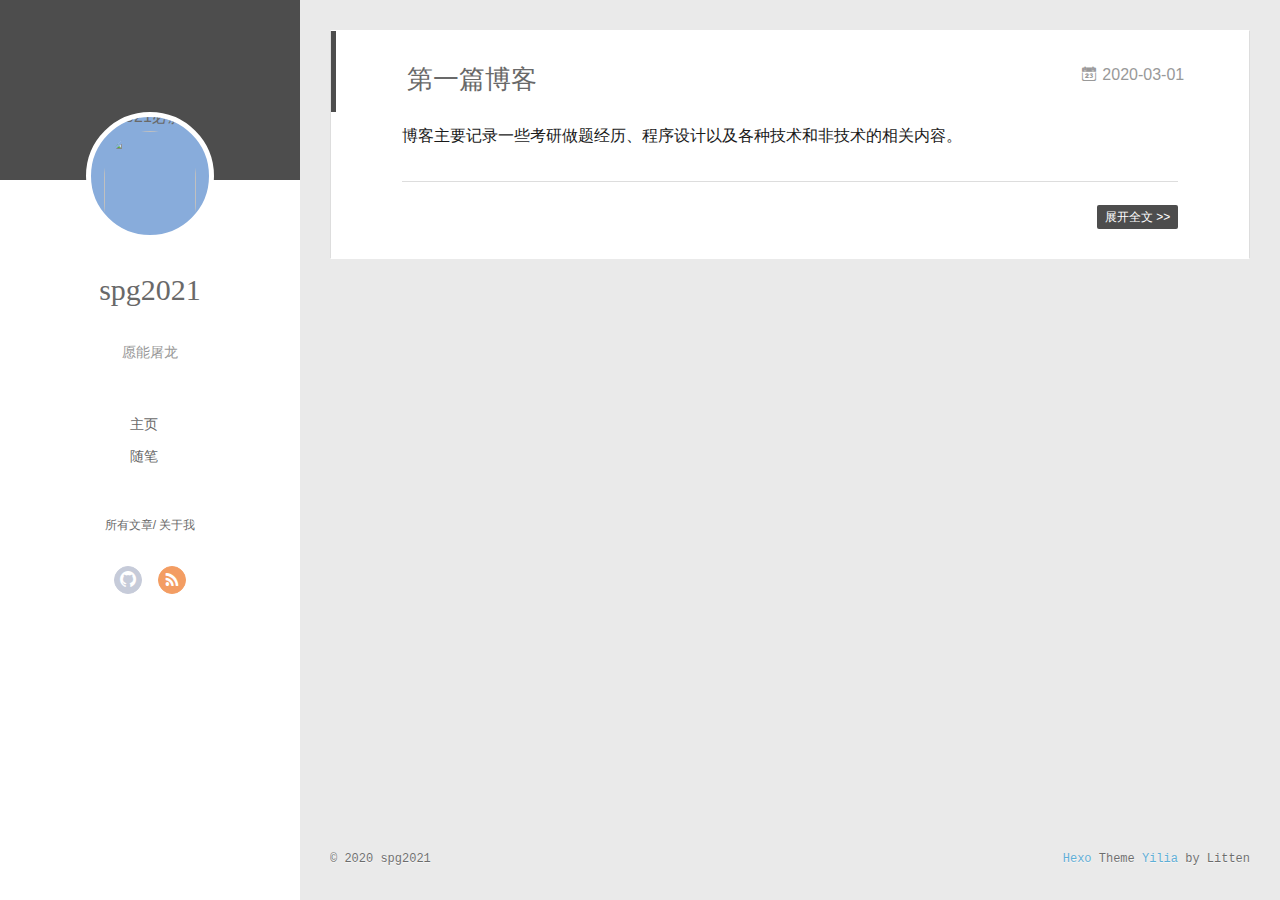
==== commit 1609d2fa: "Site updated: 2020-03-01 22:56:28" ====
--- a/index.html
+++ b/index.html
@@ -23,7 +23,7 @@
   
     <link rel="icon" href="/spg2021/img/favicon.ico">
   
-  <link rel="stylesheet" type="text/css" href="/spg2021/./main.0cf68a.css">
+  <link rel="stylesheet" type="text/css" href="/./main.0cf68a.css">
   <style type="text/css">
   
     #container.show {
@@ -58,9 +58,9 @@
 		<nav class="header-menu">
 			<ul>
 			
-				<li><a href="/spg2021/">主页</a></li>
+				<li><a href="/">主页</a></li>
 	        
-				<li><a href="/spg2021/%E9%9A%8F%E7%AC%94">随笔</a></li>
+				<li><a href="/%E9%9A%8F%E7%AC%94">随笔</a></li>
 	        
 			</ul>
 		</nav>
@@ -128,9 +128,9 @@
 				<ul style="width: 50%">
 				
 				
-					<li style="width: 50%"><a href="/spg2021/">主页</a></li>
+					<li style="width: 50%"><a href="/">主页</a></li>
 		        
-					<li style="width: 50%"><a href="/spg2021/%E9%9A%8F%E7%AC%94">随笔</a></li>
+					<li style="width: 50%"><a href="/%E9%9A%8F%E7%AC%94">随笔</a></li>
 		        
 				</ul>
 			</nav>
@@ -154,12 +154,12 @@
         
   
     <h1 itemprop="name">
-      <a class="article-title" href="/spg2021/2020/03/01/first/">第一篇博客</a>
+      <a class="article-title" href="/2020/03/01/first/">第一篇博客</a>
     </h1>
   
 
         
-        <a href="/spg2021/2020/03/01/first/" class="archive-article-date">
+        <a href="/2020/03/01/first/" class="archive-article-date">
   	<time datetime="2020-03-01T09:20:20.000Z" itemprop="datePublished"><i class="icon-calendar icon"></i>2020-03-01</time>
 </a>
         
@@ -180,7 +180,7 @@
 
       
         <p class="article-more-link">
-          <a class="article-more-a" href="/spg2021/2020/03/01/first/">展开全文 >></a>
+          <a class="article-more-a" href="/2020/03/01/first/">展开全文 >></a>
         </p>
       
 
@@ -239,7 +239,7 @@
 		isCategory: false,
 		open_in_new: false,
 		toc_hide_index: true,
-		root: "/spg2021/",
+		root: "/",
 		innerArchive: true,
 		showTags: false
 	}
@@ -249,7 +249,7 @@
 ",a=RegExp("^"+c+c+"*"),s=RegExp(c+c+"*$"),l=function(t,n,r){var i={},c=o(function(){return!!u[t]()||f[t]()!=f}),a=i[t]=c?n(h):u[t];r&&(i[r]=a),e(e.P+e.F*c,"String",i)},h=l.trim=function(t,n){return t=String(i(t)),1&n&&(t=t.replace(a,"")),2&n&&(t=t.replace(s,"")),t};t.exports=l},function(t,n,r){t.exports={default:r(86),__esModule:!0}},function(t,n,r){t.exports={default:r(87),__esModule:!0}},function(t,n,r){"use strict";function e(t){return t&&t.__esModule?t:{default:t}}n.__esModule=!0;var i=r(84),o=e(i),u=r(83),c=e(u),f="function"==typeof c.default&&"symbol"==typeof o.default?function(t){return typeof t}:function(t){return t&&"function"==typeof c.default&&t.constructor===c.default&&t!==c.default.prototype?"symbol":typeof t};n.default="function"==typeof c.default&&"symbol"===f(o.default)?function(t){return void 0===t?"undefined":f(t)}:function(t){return t&&"function"==typeof c.default&&t.constructor===c.default&&t!==c.default.prototype?"symbol":void 0===t?"undefined":f(t)}},function(t,n,r){r(110),r(108),r(111),r(112),t.exports=r(25).Symbol},function(t,n,r){r(109),r(113),t.exports=r(44).f("iterator")},function(t,n){t.exports=function(t){if("function"!=typeof t)throw TypeError(t+" is not a function!");return t}},function(t,n){t.exports=function(){}},function(t,n,r){var e=r(9),i=r(106),o=r(105);t.exports=function(t){return function(n,r,u){var c,f=e(n),a=i(f.length),s=o(u,a);if(t&&r!=r){for(;a>s;)if((c=f[s++])!=c)return!0}else for(;a>s;s++)if((t||s in f)&&f[s]===r)return t||s||0;return!t&&-1}}},function(t,n,r){var e=r(88);t.exports=function(t,n,r){if(e(t),void 0===n)return t;switch(r){case 1:return function(r){return t.call(n,r)};case 2:return function(r,e){return t.call(n,r,e)};case 3:return function(r,e,i){return t.call(n,r,e,i)}}return function(){return t.apply(n,arguments)}}},function(t,n,r){var e=r(19),i=r(62),o=r(37);t.exports=function(t){var n=e(t),r=i.f;if(r)for(var u,c=r(t),f=o.f,a=0;c.length>a;)f.call(t,u=c[a++])&&n.push(u);return n}},function(t,n,r){t.exports=r(5).document&&document.documentElement},function(t,n,r){var e=r(56);t.exports=Object("z").propertyIsEnumerable(0)?Object:function(t){return"String"==e(t)?t.split(""):Object(t)}},function(t,n,r){var e=r(56);t.exports=Array.isArray||function(t){return"Array"==e(t)}},function(t,n,r){"use strict";var e=r(60),i=r(22),o=r(38),u={};r(13)(u,r(15)("iterator"),function(){return this}),t.exports=function(t,n,r){t.prototype=e(u,{next:i(1,r)}),o(t,n+" Iterator")}},function(t,n){t.exports=function(t,n){return{value:n,done:!!t}}},function(t,n,r){var e=r(19),i=r(9);t.exports=function(t,n){for(var r,o=i(t),u=e(o),c=u.length,f=0;c>f;)if(o[r=u[f++]]===n)return r}},function(t,n,r){var e=r(23)("meta"),i=r(21),o=r(8),u=r(14).f,c=0,f=Object.isExtensible||function(){return!0},a=!r(18)(function(){return f(Object.preventExtensions({}))}),s=function(t){u(t,e,{value:{i:"O"+ ++c,w:{}}})},l=function(t,n){if(!i(t))return"symbol"==typeof t?t:("string"==typeof t?"S":"P")+t;if(!o(t,e)){if(!f(t))return"F";if(!n)return"E";s(t)}return t[e].i},h=function(t,n){if(!o(t,e)){if(!f(t))return!0;if(!n)return!1;s(t)}return t[e].w},v=function(t){return a&&p.NEED&&f(t)&&!o(t,e)&&s(t),t},p=t.exports={KEY:e,NEED:!1,fastKey:l,getWeak:h,onFreeze:v}},function(t,n,r){var e=r(14),i=r(20),o=r(19);t.exports=r(12)?Object.defineProperties:function(t,n){i(t);for(var r,u=o(n),c=u.length,f=0;c>f;)e.f(t,r=u[f++],n[r]);return t}},function(t,n,r){var e=r(37),i=r(22),o=r(9),u=r(42),c=r(8),f=r(58),a=Object.getOwnPropertyDescriptor;n.f=r(12)?a:function(t,n){if(t=o(t),n=u(n,!0),f)try{return a(t,n)}catch(t){}if(c(t,n))return i(!e.f.call(t,n),t[n])}},function(t,n,r){var e=r(9),i=r(61).f,o={}.toString,u="object"==typeof window&&window&&Object.getOwnPropertyNames?Object.getOwnPropertyNames(window):[],c=function(t){try{return i(t)}catch(t){return u.slice()}};t.exports.f=function(t){return u&&"[object Window]"==o.call(t)?c(t):i(e(t))}},function(t,n,r){var e=r(8),i=r(77),o=r(39)("IE_PROTO"),u=Object.prototype;t.exports=Object.getPrototypeOf||function(t){return t=i(t),e(t,o)?t[o]:"function"==typeof t.constructor&&t instanceof t.constructor?t.constructor.prototype:t instanceof Object?u:null}},function(t,n,r){var e=r(41),i=r(33);t.exports=function(t){return function(n,r){var o,u,c=String(i(n)),f=e(r),a=c.length;return f<0||f>=a?t?"":void 0:(o=c.charCodeAt(f),o<55296||o>56319||f+1===a||(u=c.charCodeAt(f+1))<56320||u>57343?t?c.charAt(f):o:t?c.slice(f,f+2):u-56320+(o-55296<<10)+65536)}}},function(t,n,r){var e=r(41),i=Math.max,o=Math.min;t.exports=function(t,n){return t=e(t),t<0?i(t+n,0):o(t,n)}},function(t,n,r){var e=r(41),i=Math.min;t.exports=function(t){return t>0?i(e(t),9007199254740991):0}},function(t,n,r){"use strict";var e=r(89),i=r(97),o=r(35),u=r(9);t.exports=r(59)(Array,"Array",function(t,n){this._t=u(t),this._i=0,this._k=n},function(){var t=this._t,n=this._k,r=this._i++;return!t||r>=t.length?(this._t=void 0,i(1)):"keys"==n?i(0,r):"values"==n?i(0,t[r]):i(0,[r,t[r]])},"values"),o.Arguments=o.Array,e("keys"),e("values"),e("entries")},function(t,n){},function(t,n,r){"use strict";var e=r(104)(!0);r(59)(String,"String",function(t){this._t=String(t),this._i=0},function(){var t,n=this._t,r=this._i;return r>=n.length?{value:void 0,done:!0}:(t=e(n,r),this._i+=t.length,{value:t,done:!1})})},function(t,n,r){"use strict";var e=r(5),i=r(8),o=r(12),u=r(51),c=r(64),f=r(99).KEY,a=r(18),s=r(40),l=r(38),h=r(23),v=r(15),p=r(44),d=r(43),y=r(98),g=r(92),b=r(95),m=r(20),x=r(9),w=r(42),S=r(22),_=r(60),O=r(102),E=r(101),P=r(14),j=r(19),F=E.f,M=P.f,A=O.f,N=e.Symbol,T=e.JSON,I=T&&T.stringify,k="prototype",L=v("_hidden"),R=v("toPrimitive"),C={}.propertyIsEnumerable,D=s("symbol-registry"),U=s("symbols"),W=s("op-symbols"),G=Object[k],B="function"==typeof N,V=e.QObject,z=!V||!V[k]||!V[k].findChild,q=o&&a(function(){return 7!=_(M({},"a",{get:function(){return M(this,"a",{value:7}).a}})).a})?function(t,n,r){var e=F(G,n);e&&delete G[n],M(t,n,r),e&&t!==G&&M(G,n,e)}:M,K=function(t){var n=U[t]=_(N[k]);return n._k=t,n},J=B&&"symbol"==typeof N.iterator?function(t){return"symbol"==typeof t}:function(t){return t instanceof N},Y=function(t,n,r){return t===G&&Y(W,n,r),m(t),n=w(n,!0),m(r),i(U,n)?(r.enumerable?(i(t,L)&&t[L][n]&&(t[L][n]=!1),r=_(r,{enumerable:S(0,!1)})):(i(t,L)||M(t,L,S(1,{})),t[L][n]=!0),q(t,n,r)):M(t,n,r)},H=function(t,n){m(t);for(var r,e=g(n=x(n)),i=0,o=e.length;o>i;)Y(t,r=e[i++],n[r]);return t},$=function(t,n){return void 0===n?_(t):H(_(t),n)},X=function(t){var n=C.call(this,t=w(t,!0));return!(this===G&&i(U,t)&&!i(W,t))&&(!(n||!i(this,t)||!i(U,t)||i(this,L)&&this[L][t])||n)},Q=function(t,n){if(t=x(t),n=w(n,!0),t!==G||!i(U,n)||i(W,n)){var r=F(t,n);return!r||!i(U,n)||i(t,L)&&t[L][n]||(r.enumerable=!0),r}},Z=function(t){for(var n,r=A(x(t)),e=[],o=0;r.length>o;)i(U,n=r[o++])||n==L||n==f||e.push(n);return e},tt=function(t){for(var n,r=t===G,e=A(r?W:x(t)),o=[],u=0;e.length>u;)!i(U,n=e[u++])||r&&!i(G,n)||o.push(U[n]);return o};B||(N=function(){if(this instanceof N)throw TypeError("Symbol is not a constructor!");var t=h(arguments.length>0?arguments[0]:void 0),n=function(r){this===G&&n.call(W,r),i(this,L)&&i(this[L],t)&&(this[L][t]=!1),q(this,t,S(1,r))};return o&&z&&q(G,t,{configurable:!0,set:n}),K(t)},c(N[k],"toString",function(){return this._k}),E.f=Q,P.f=Y,r(61).f=O.f=Z,r(37).f=X,r(62).f=tt,o&&!r(36)&&c(G,"propertyIsEnumerable",X,!0),p.f=function(t){return K(v(t))}),u(u.G+u.W+u.F*!B,{Symbol:N});for(var nt="hasInstance,isConcatSpreadable,iterator,match,replace,search,species,split,toPrimitive,toStringTag,unscopables".split(","),rt=0;nt.length>rt;)v(nt[rt++]);for(var nt=j(v.store),rt=0;nt.length>rt;)d(nt[rt++]);u(u.S+u.F*!B,"Symbol",{for:function(t){return i(D,t+="")?D[t]:D[t]=N(t)},keyFor:function(t){if(J(t))return y(D,t);throw TypeError(t+" is not a symbol!")},useSetter:function(){z=!0},useSimple:function(){z=!1}}),u(u.S+u.F*!B,"Object",{create:$,defineProperty:Y,defineProperties:H,getOwnPropertyDescriptor:Q,getOwnPropertyNames:Z,getOwnPropertySymbols:tt}),T&&u(u.S+u.F*(!B||a(function(){var t=N();return"[null]"!=I([t])||"{}"!=I({a:t})||"{}"!=I(Object(t))})),"JSON",{stringify:function(t){if(void 0!==t&&!J(t)){for(var n,r,e=[t],i=1;arguments.length>i;)e.push(arguments[i++]);return n=e[1],"function"==typeof n&&(r=n),!r&&b(n)||(n=function(t,n){if(r&&(n=r.call(this,t,n)),!J(n))return n}),e[1]=n,I.apply(T,e)}}}),N[k][R]||r(13)(N[k],R,N[k].valueOf),l(N,"Symbol"),l(Math,"Math",!0),l(e.JSON,"JSON",!0)},function(t,n,r){r(43)("asyncIterator")},function(t,n,r){r(43)("observable")},function(t,n,r){r(107);for(var e=r(5),i=r(13),o=r(35),u=r(15)("toStringTag"),c=["NodeList","DOMTokenList","MediaList","StyleSheetList","CSSRuleList"],f=0;f<5;f++){var a=c[f],s=e[a],l=s&&s.prototype;l&&!l[u]&&i(l,u,a),o[a]=o.Array}},function(t,n,r){var e=r(45),i=r(7)("toStringTag"),o="Arguments"==e(function(){return arguments}()),u=function(t,n){try{return t[n]}catch(t){}};t.exports=function(t){var n,r,c;return void 0===t?"Undefined":null===t?"Null":"string"==typeof(r=u(n=Object(t),i))?r:o?e(n):"Object"==(c=e(n))&&"function"==typeof n.callee?"Arguments":c}},function(t,n,r){var e=r(45);t.exports=Object("z").propertyIsEnumerable(0)?Object:function(t){return"String"==e(t)?t.split(""):Object(t)}},function(t,n){n.f={}.propertyIsEnumerable},function(t,n,r){var e=r(30),i=r(16),o=r(75);t.exports=function(t){return function(n,r,u){var c,f=e(n),a=i(f.length),s=o(u,a);if(t&&r!=r){for(;a>s;)if((c=f[s++])!=c)return!0}else for(;a>s;s++)if((t||s in f)&&f[s]===r)return t||s||0;return!t&&-1}}},function(t,n,r){"use strict";var e=r(3),i=r(1),o=r(28),u=r(73),c=r(65),f=r(79),a=r(68),s=r(6),l=r(4),h=r(123),v=r(81),p=r(136);t.exports=function(t,n,r,d,y,g){var b=e[t],m=b,x=y?"set":"add",w=m&&m.prototype,S={},_=function(t){var n=w[t];o(w,t,"delete"==t?function(t){return!(g&&!s(t))&&n.call(this,0===t?0:t)}:"has"==t?function(t){return!(g&&!s(t))&&n.call(this,0===t?0:t)}:"get"==t?function(t){return g&&!s(t)?void 0:n.call(this,0===t?0:t)}:"add"==t?function(t){return n.call(this,0===t?0:t),this}:function(t,r){return n.call(this,0===t?0:t,r),this})};if("function"==typeof m&&(g||w.forEach&&!l(function(){(new m).entries().next()}))){var O=new m,E=O[x](g?{}:-0,1)!=O,P=l(function(){O.has(1)}),j=h(function(t){new m(t)}),F=!g&&l(function(){for(var t=new m,n=5;n--;)t[x](n,n);return!t.has(-0)});j||(m=n(function(n,r){a(n,m,t);var e=p(new b,n,m);return void 0!=r&&f(r,y,e[x],e),e}),m.prototype=w,w.constructor=m),(P||F)&&(_("delete"),_("has"),y&&_("get")),(F||E)&&_(x),g&&w.clear&&delete w.clear}else m=d.getConstructor(n,t,y,x),u(m.prototype,r),c.NEED=!0;return v(m,t),S[t]=m,i(i.G+i.W+i.F*(m!=b),S),g||d.setStrong(m,t,y),m}},function(t,n,r){"use strict";var e=r(27),i=r(28),o=r(4),u=r(46),c=r(7);t.exports=function(t,n,r){var f=c(t),a=r(u,f,""[t]),s=a[0],l=a[1];o(function(){var n={};return n[f]=function(){return 7},7!=""[t](n)})&&(i(String.prototype,t,s),e(RegExp.prototype,f,2==n?function(t,n){return l.call(t,this,n)}:function(t){return l.call(t,this)}))}
 },function(t,n,r){"use strict";var e=r(2);t.exports=function(){var t=e(this),n="";return t.global&&(n+="g"),t.ignoreCase&&(n+="i"),t.multiline&&(n+="m"),t.unicode&&(n+="u"),t.sticky&&(n+="y"),n}},function(t,n){t.exports=function(t,n,r){var e=void 0===r;switch(n.length){case 0:return e?t():t.call(r);case 1:return e?t(n[0]):t.call(r,n[0]);case 2:return e?t(n[0],n[1]):t.call(r,n[0],n[1]);case 3:return e?t(n[0],n[1],n[2]):t.call(r,n[0],n[1],n[2]);case 4:return e?t(n[0],n[1],n[2],n[3]):t.call(r,n[0],n[1],n[2],n[3])}return t.apply(r,n)}},function(t,n,r){var e=r(6),i=r(45),o=r(7)("match");t.exports=function(t){var n;return e(t)&&(void 0!==(n=t[o])?!!n:"RegExp"==i(t))}},function(t,n,r){var e=r(7)("iterator"),i=!1;try{var o=[7][e]();o.return=function(){i=!0},Array.from(o,function(){throw 2})}catch(t){}t.exports=function(t,n){if(!n&&!i)return!1;var r=!1;try{var o=[7],u=o[e]();u.next=function(){return{done:r=!0}},o[e]=function(){return u},t(o)}catch(t){}return r}},function(t,n,r){t.exports=r(69)||!r(4)(function(){var t=Math.random();__defineSetter__.call(null,t,function(){}),delete r(3)[t]})},function(t,n){n.f=Object.getOwnPropertySymbols},function(t,n,r){var e=r(3),i="__core-js_shared__",o=e[i]||(e[i]={});t.exports=function(t){return o[t]||(o[t]={})}},function(t,n,r){for(var e,i=r(3),o=r(27),u=r(76),c=u("typed_array"),f=u("view"),a=!(!i.ArrayBuffer||!i.DataView),s=a,l=0,h="Int8Array,Uint8Array,Uint8ClampedArray,Int16Array,Uint16Array,Int32Array,Uint32Array,Float32Array,Float64Array".split(",");l<9;)(e=i[h[l++]])?(o(e.prototype,c,!0),o(e.prototype,f,!0)):s=!1;t.exports={ABV:a,CONSTR:s,TYPED:c,VIEW:f}},function(t,n){"use strict";var r={versions:function(){var t=window.navigator.userAgent;return{trident:t.indexOf("Trident")>-1,presto:t.indexOf("Presto")>-1,webKit:t.indexOf("AppleWebKit")>-1,gecko:t.indexOf("Gecko")>-1&&-1==t.indexOf("KHTML"),mobile:!!t.match(/AppleWebKit.*Mobile.*/),ios:!!t.match(/\(i[^;]+;( U;)? CPU.+Mac OS X/),android:t.indexOf("Android")>-1||t.indexOf("Linux")>-1,iPhone:t.indexOf("iPhone")>-1||t.indexOf("Mac")>-1,iPad:t.indexOf("iPad")>-1,webApp:-1==t.indexOf("Safari"),weixin:-1==t.indexOf("MicroMessenger")}}()};t.exports=r},function(t,n,r){"use strict";var e=r(85),i=function(t){return t&&t.__esModule?t:{default:t}}(e),o=function(){function t(t,n,e){return n||e?String.fromCharCode(n||e):r[t]||t}function n(t){return e[t]}var r={"&quot;":'"',"&lt;":"<","&gt;":">","&amp;":"&","&nbsp;":" "},e={};for(var u in r)e[r[u]]=u;return r["&apos;"]="'",e["'"]="&#39;",{encode:function(t){return t?(""+t).replace(/['<> "&]/g,n).replace(/\r?\n/g,"<br/>").replace(/\s/g,"&nbsp;"):""},decode:function(n){return n?(""+n).replace(/<br\s*\/?>/gi,"\n").replace(/&quot;|&lt;|&gt;|&amp;|&nbsp;|&apos;|&#(\d+);|&#(\d+)/g,t).replace(/\u00a0/g," "):""},encodeBase16:function(t){if(!t)return t;t+="";for(var n=[],r=0,e=t.length;e>r;r++)n.push(t.charCodeAt(r).toString(16).toUpperCase());return n.join("")},encodeBase16forJSON:function(t){if(!t)return t;t=t.replace(/[\u4E00-\u9FBF]/gi,function(t){return escape(t).replace("%u","\\u")});for(var n=[],r=0,e=t.length;e>r;r++)n.push(t.charCodeAt(r).toString(16).toUpperCase());return n.join("")},decodeBase16:function(t){if(!t)return t;t+="";for(var n=[],r=0,e=t.length;e>r;r+=2)n.push(String.fromCharCode("0x"+t.slice(r,r+2)));return n.join("")},encodeObject:function(t){if(t instanceof Array)for(var n=0,r=t.length;r>n;n++)t[n]=o.encodeObject(t[n]);else if("object"==(void 0===t?"undefined":(0,i.default)(t)))for(var e in t)t[e]=o.encodeObject(t[e]);else if("string"==typeof t)return o.encode(t);return t},loadScript:function(t){var n=document.createElement("script");document.getElementsByTagName("body")[0].appendChild(n),n.setAttribute("src",t)},addLoadEvent:function(t){var n=window.onload;"function"!=typeof window.onload?window.onload=t:window.onload=function(){n(),t()}}}}();t.exports=o},function(t,n,r){"use strict";var e=r(17),i=r(75),o=r(16);t.exports=function(t){for(var n=e(this),r=o(n.length),u=arguments.length,c=i(u>1?arguments[1]:void 0,r),f=u>2?arguments[2]:void 0,a=void 0===f?r:i(f,r);a>c;)n[c++]=t;return n}},function(t,n,r){"use strict";var e=r(11),i=r(66);t.exports=function(t,n,r){n in t?e.f(t,n,i(0,r)):t[n]=r}},function(t,n,r){var e=r(6),i=r(3).document,o=e(i)&&e(i.createElement);t.exports=function(t){return o?i.createElement(t):{}}},function(t,n){t.exports="constructor,hasOwnProperty,isPrototypeOf,propertyIsEnumerable,toLocaleString,toString,valueOf".split(",")},function(t,n,r){var e=r(7)("match");t.exports=function(t){var n=/./;try{"/./"[t](n)}catch(r){try{return n[e]=!1,!"/./"[t](n)}catch(t){}}return!0}},function(t,n,r){t.exports=r(3).document&&document.documentElement},function(t,n,r){var e=r(6),i=r(144).set;t.exports=function(t,n,r){var o,u=n.constructor;return u!==r&&"function"==typeof u&&(o=u.prototype)!==r.prototype&&e(o)&&i&&i(t,o),t}},function(t,n,r){var e=r(80),i=r(7)("iterator"),o=Array.prototype;t.exports=function(t){return void 0!==t&&(e.Array===t||o[i]===t)}},function(t,n,r){var e=r(45);t.exports=Array.isArray||function(t){return"Array"==e(t)}},function(t,n,r){"use strict";var e=r(70),i=r(66),o=r(81),u={};r(27)(u,r(7)("iterator"),function(){return this}),t.exports=function(t,n,r){t.prototype=e(u,{next:i(1,r)}),o(t,n+" Iterator")}},function(t,n,r){"use strict";var e=r(69),i=r(1),o=r(28),u=r(27),c=r(24),f=r(80),a=r(139),s=r(81),l=r(32),h=r(7)("iterator"),v=!([].keys&&"next"in[].keys()),p="keys",d="values",y=function(){return this};t.exports=function(t,n,r,g,b,m,x){a(r,n,g);var w,S,_,O=function(t){if(!v&&t in F)return F[t];switch(t){case p:case d:return function(){return new r(this,t)}}return function(){return new r(this,t)}},E=n+" Iterator",P=b==d,j=!1,F=t.prototype,M=F[h]||F["@@iterator"]||b&&F[b],A=M||O(b),N=b?P?O("entries"):A:void 0,T="Array"==n?F.entries||M:M;if(T&&(_=l(T.call(new t)))!==Object.prototype&&(s(_,E,!0),e||c(_,h)||u(_,h,y)),P&&M&&M.name!==d&&(j=!0,A=function(){return M.call(this)}),e&&!x||!v&&!j&&F[h]||u(F,h,A),f[n]=A,f[E]=y,b)if(w={values:P?A:O(d),keys:m?A:O(p),entries:N},x)for(S in w)S in F||o(F,S,w[S]);else i(i.P+i.F*(v||j),n,w);return w}},function(t,n){var r=Math.expm1;t.exports=!r||r(10)>22025.465794806718||r(10)<22025.465794806718||-2e-17!=r(-2e-17)?function(t){return 0==(t=+t)?t:t>-1e-6&&t<1e-6?t+t*t/2:Math.exp(t)-1}:r},function(t,n){t.exports=Math.sign||function(t){return 0==(t=+t)||t!=t?t:t<0?-1:1}},function(t,n,r){var e=r(3),i=r(151).set,o=e.MutationObserver||e.WebKitMutationObserver,u=e.process,c=e.Promise,f="process"==r(45)(u);t.exports=function(){var t,n,r,a=function(){var e,i;for(f&&(e=u.domain)&&e.exit();t;){i=t.fn,t=t.next;try{i()}catch(e){throw t?r():n=void 0,e}}n=void 0,e&&e.enter()};if(f)r=function(){u.nextTick(a)};else if(o){var s=!0,l=document.createTextNode("");new o(a).observe(l,{characterData:!0}),r=function(){l.data=s=!s}}else if(c&&c.resolve){var h=c.resolve();r=function(){h.then(a)}}else r=function(){i.call(e,a)};return function(e){var i={fn:e,next:void 0};n&&(n.next=i),t||(t=i,r()),n=i}}},function(t,n,r){var e=r(6),i=r(2),o=function(t,n){if(i(t),!e(n)&&null!==n)throw TypeError(n+": can't set as prototype!")};t.exports={set:Object.setPrototypeOf||("__proto__"in{}?function(t,n,e){try{e=r(53)(Function.call,r(31).f(Object.prototype,"__proto__").set,2),e(t,[]),n=!(t instanceof Array)}catch(t){n=!0}return function(t,r){return o(t,r),n?t.__proto__=r:e(t,r),t}}({},!1):void 0),check:o}},function(t,n,r){var e=r(126)("keys"),i=r(76);t.exports=function(t){return e[t]||(e[t]=i(t))}},function(t,n,r){var e=r(2),i=r(26),o=r(7)("species");t.exports=function(t,n){var r,u=e(t).constructor;return void 0===u||void 0==(r=e(u)[o])?n:i(r)}},function(t,n,r){var e=r(67),i=r(46);t.exports=function(t){return function(n,r){var o,u,c=String(i(n)),f=e(r),a=c.length;return f<0||f>=a?t?"":void 0:(o=c.charCodeAt(f),o<55296||o>56319||f+1===a||(u=c.charCodeAt(f+1))<56320||u>57343?t?c.charAt(f):o:t?c.slice(f,f+2):u-56320+(o-55296<<10)+65536)}}},function(t,n,r){var e=r(122),i=r(46);t.exports=function(t,n,r){if(e(n))throw TypeError("String#"+r+" doesn't accept regex!");return String(i(t))}},function(t,n,r){"use strict";var e=r(67),i=r(46);t.exports=function(t){var n=String(i(this)),r="",o=e(t);if(o<0||o==1/0)throw RangeError("Count can't be negative");for(;o>0;(o>>>=1)&&(n+=n))1&o&&(r+=n);return r}},function(t,n){t.exports="\t\n\v\f\r   ᠎             　\u2028\u2029\ufeff"},function(t,n,r){var e,i,o,u=r(53),c=r(121),f=r(135),a=r(132),s=r(3),l=s.process,h=s.setImmediate,v=s.clearImmediate,p=s.MessageChannel,d=0,y={},g="onreadystatechange",b=function(){var t=+this;if(y.hasOwnProperty(t)){var n=y[t];delete y[t],n()}},m=function(t){b.call(t.data)};h&&v||(h=function(t){for(var n=[],r=1;arguments.length>r;)n.push(arguments[r++]);return y[++d]=function(){c("function"==typeof t?t:Function(t),n)},e(d),d},v=function(t){delete y[t]},"process"==r(45)(l)?e=function(t){l.nextTick(u(b,t,1))}:p?(i=new p,o=i.port2,i.port1.onmessage=m,e=u(o.postMessage,o,1)):s.addEventListener&&"function"==typeof postMessage&&!s.importScripts?(e=function(t){s.postMessage(t+"","*")},s.addEventListener("message",m,!1)):e=g in a("script")?function(t){f.appendChild(a("script"))[g]=function(){f.removeChild(this),b.call(t)}}:function(t){setTimeout(u(b,t,1),0)}),t.exports={set:h,clear:v}},function(t,n,r){"use strict";var e=r(3),i=r(10),o=r(69),u=r(127),c=r(27),f=r(73),a=r(4),s=r(68),l=r(67),h=r(16),v=r(71).f,p=r(11).f,d=r(130),y=r(81),g="ArrayBuffer",b="DataView",m="prototype",x="Wrong length!",w="Wrong index!",S=e[g],_=e[b],O=e.Math,E=e.RangeError,P=e.Infinity,j=S,F=O.abs,M=O.pow,A=O.floor,N=O.log,T=O.LN2,I="buffer",k="byteLength",L="byteOffset",R=i?"_b":I,C=i?"_l":k,D=i?"_o":L,U=function(t,n,r){var e,i,o,u=Array(r),c=8*r-n-1,f=(1<<c)-1,a=f>>1,s=23===n?M(2,-24)-M(2,-77):0,l=0,h=t<0||0===t&&1/t<0?1:0;for(t=F(t),t!=t||t===P?(i=t!=t?1:0,e=f):(e=A(N(t)/T),t*(o=M(2,-e))<1&&(e--,o*=2),t+=e+a>=1?s/o:s*M(2,1-a),t*o>=2&&(e++,o/=2),e+a>=f?(i=0,e=f):e+a>=1?(i=(t*o-1)*M(2,n),e+=a):(i=t*M(2,a-1)*M(2,n),e=0));n>=8;u[l++]=255&i,i/=256,n-=8);for(e=e<<n|i,c+=n;c>0;u[l++]=255&e,e/=256,c-=8);return u[--l]|=128*h,u},W=function(t,n,r){var e,i=8*r-n-1,o=(1<<i)-1,u=o>>1,c=i-7,f=r-1,a=t[f--],s=127&a;for(a>>=7;c>0;s=256*s+t[f],f--,c-=8);for(e=s&(1<<-c)-1,s>>=-c,c+=n;c>0;e=256*e+t[f],f--,c-=8);if(0===s)s=1-u;else{if(s===o)return e?NaN:a?-P:P;e+=M(2,n),s-=u}return(a?-1:1)*e*M(2,s-n)},G=function(t){return t[3]<<24|t[2]<<16|t[1]<<8|t[0]},B=function(t){return[255&t]},V=function(t){return[255&t,t>>8&255]},z=function(t){return[255&t,t>>8&255,t>>16&255,t>>24&255]},q=function(t){return U(t,52,8)},K=function(t){return U(t,23,4)},J=function(t,n,r){p(t[m],n,{get:function(){return this[r]}})},Y=function(t,n,r,e){var i=+r,o=l(i);if(i!=o||o<0||o+n>t[C])throw E(w);var u=t[R]._b,c=o+t[D],f=u.slice(c,c+n);return e?f:f.reverse()},H=function(t,n,r,e,i,o){var u=+r,c=l(u);if(u!=c||c<0||c+n>t[C])throw E(w);for(var f=t[R]._b,a=c+t[D],s=e(+i),h=0;h<n;h++)f[a+h]=s[o?h:n-h-1]},$=function(t,n){s(t,S,g);var r=+n,e=h(r);if(r!=e)throw E(x);return e};if(u.ABV){if(!a(function(){new S})||!a(function(){new S(.5)})){S=function(t){return new j($(this,t))};for(var X,Q=S[m]=j[m],Z=v(j),tt=0;Z.length>tt;)(X=Z[tt++])in S||c(S,X,j[X]);o||(Q.constructor=S)}var nt=new _(new S(2)),rt=_[m].setInt8;nt.setInt8(0,2147483648),nt.setInt8(1,2147483649),!nt.getInt8(0)&&nt.getInt8(1)||f(_[m],{setInt8:function(t,n){rt.call(this,t,n<<24>>24)},setUint8:function(t,n){rt.call(this,t,n<<24>>24)}},!0)}else S=function(t){var n=$(this,t);this._b=d.call(Array(n),0),this[C]=n},_=function(t,n,r){s(this,_,b),s(t,S,b);var e=t[C],i=l(n);if(i<0||i>e)throw E("Wrong offset!");if(r=void 0===r?e-i:h(r),i+r>e)throw E(x);this[R]=t,this[D]=i,this[C]=r},i&&(J(S,k,"_l"),J(_,I,"_b"),J(_,k,"_l"),J(_,L,"_o")),f(_[m],{getInt8:function(t){return Y(this,1,t)[0]<<24>>24},getUint8:function(t){return Y(this,1,t)[0]},getInt16:function(t){var n=Y(this,2,t,arguments[1]);return(n[1]<<8|n[0])<<16>>16},getUint16:function(t){var n=Y(this,2,t,arguments[1]);return n[1]<<8|n[0]},getInt32:function(t){return G(Y(this,4,t,arguments[1]))},getUint32:function(t){return G(Y(this,4,t,arguments[1]))>>>0},getFloat32:function(t){return W(Y(this,4,t,arguments[1]),23,4)},getFloat64:function(t){return W(Y(this,8,t,arguments[1]),52,8)},setInt8:function(t,n){H(this,1,t,B,n)},setUint8:function(t,n){H(this,1,t,B,n)},setInt16:function(t,n){H(this,2,t,V,n,arguments[2])},setUint16:function(t,n){H(this,2,t,V,n,arguments[2])},setInt32:function(t,n){H(this,4,t,z,n,arguments[2])},setUint32:function(t,n){H(this,4,t,z,n,arguments[2])},setFloat32:function(t,n){H(this,4,t,K,n,arguments[2])},setFloat64:function(t,n){H(this,8,t,q,n,arguments[2])}});y(S,g),y(_,b),c(_[m],u.VIEW,!0),n[g]=S,n[b]=_},function(t,n,r){var e=r(3),i=r(52),o=r(69),u=r(182),c=r(11).f;t.exports=function(t){var n=i.Symbol||(i.Symbol=o?{}:e.Symbol||{});"_"==t.charAt(0)||t in n||c(n,t,{value:u.f(t)})}},function(t,n,r){var e=r(114),i=r(7)("iterator"),o=r(80);t.exports=r(52).getIteratorMethod=function(t){if(void 0!=t)return t[i]||t["@@iterator"]||o[e(t)]}},function(t,n,r){"use strict";var e=r(78),i=r(170),o=r(80),u=r(30);t.exports=r(140)(Array,"Array",function(t,n){this._t=u(t),this._i=0,this._k=n},function(){var t=this._t,n=this._k,r=this._i++;return!t||r>=t.length?(this._t=void 0,i(1)):"keys"==n?i(0,r):"values"==n?i(0,t[r]):i(0,[r,t[r]])},"values"),o.Arguments=o.Array,e("keys"),e("values"),e("entries")},function(t,n){function r(t,n){t.classList?t.classList.add(n):t.className+=" "+n}t.exports=r},function(t,n){function r(t,n){if(t.classList)t.classList.remove(n);else{var r=new RegExp("(^|\\b)"+n.split(" ").join("|")+"(\\b|$)","gi");t.className=t.className.replace(r," ")}}t.exports=r},function(t,n){function r(){throw new Error("setTimeout has not been defined")}function e(){throw new Error("clearTimeout has not been defined")}function i(t){if(s===setTimeout)return setTimeout(t,0);if((s===r||!s)&&setTimeout)return s=setTimeout,setTimeout(t,0);try{return s(t,0)}catch(n){try{return s.call(null,t,0)}catch(n){return s.call(this,t,0)}}}function o(t){if(l===clearTimeout)return clearTimeout(t);if((l===e||!l)&&clearTimeout)return l=clearTimeout,clearTimeout(t);try{return l(t)}catch(n){try{return l.call(null,t)}catch(n){return l.call(this,t)}}}function u(){d&&v&&(d=!1,v.length?p=v.concat(p):y=-1,p.length&&c())}function c(){if(!d){var t=i(u);d=!0;for(var n=p.length;n;){for(v=p,p=[];++y<n;)v&&v[y].run();y=-1,n=p.length}v=null,d=!1,o(t)}}function f(t,n){this.fun=t,this.array=n}function a(){}var s,l,h=t.exports={};!function(){try{s="function"==typeof setTimeout?setTimeout:r}catch(t){s=r}try{l="function"==typeof clearTimeout?clearTimeout:e}catch(t){l=e}}();var v,p=[],d=!1,y=-1;h.nextTick=function(t){var n=new Array(arguments.length-1);if(arguments.length>1)for(var r=1;r<arguments.length;r++)n[r-1]=arguments[r];p.push(new f(t,n)),1!==p.length||d||i(c)},f.prototype.run=function(){this.fun.apply(null,this.array)},h.title="browser",h.browser=!0,h.env={},h.argv=[],h.version="",h.versions={},h.on=a,h.addListener=a,h.once=a,h.off=a,h.removeListener=a,h.removeAllListeners=a,h.emit=a,h.prependListener=a,h.prependOnceListener=a,h.listeners=function(t){return[]},h.binding=function(t){throw new Error("process.binding is not supported")},h.cwd=function(){return"/"},h.chdir=function(t){throw new Error("process.chdir is not supported")},h.umask=function(){return 0}},function(t,n,r){var e=r(45);t.exports=function(t,n){if("number"!=typeof t&&"Number"!=e(t))throw TypeError(n);return+t}},function(t,n,r){"use strict";var e=r(17),i=r(75),o=r(16);t.exports=[].copyWithin||function(t,n){var r=e(this),u=o(r.length),c=i(t,u),f=i(n,u),a=arguments.length>2?arguments[2]:void 0,s=Math.min((void 0===a?u:i(a,u))-f,u-c),l=1;for(f<c&&c<f+s&&(l=-1,f+=s-1,c+=s-1);s-- >0;)f in r?r[c]=r[f]:delete r[c],c+=l,f+=l;return r}},function(t,n,r){var e=r(79);t.exports=function(t,n){var r=[];return e(t,!1,r.push,r,n),r}},function(t,n,r){var e=r(26),i=r(17),o=r(115),u=r(16);t.exports=function(t,n,r,c,f){e(n);var a=i(t),s=o(a),l=u(a.length),h=f?l-1:0,v=f?-1:1;if(r<2)for(;;){if(h in s){c=s[h],h+=v;break}if(h+=v,f?h<0:l<=h)throw TypeError("Reduce of empty array with no initial value")}for(;f?h>=0:l>h;h+=v)h in s&&(c=n(c,s[h],h,a));return c}},function(t,n,r){"use strict";var e=r(26),i=r(6),o=r(121),u=[].slice,c={},f=function(t,n,r){if(!(n in c)){for(var e=[],i=0;i<n;i++)e[i]="a["+i+"]";c[n]=Function("F,a","return new F("+e.join(",")+")")}return c[n](t,r)};t.exports=Function.bind||function(t){var n=e(this),r=u.call(arguments,1),c=function(){var e=r.concat(u.call(arguments));return this instanceof c?f(n,e.length,e):o(n,e,t)};return i(n.prototype)&&(c.prototype=n.prototype),c}},function(t,n,r){"use strict";var e=r(11).f,i=r(70),o=r(73),u=r(53),c=r(68),f=r(46),a=r(79),s=r(140),l=r(170),h=r(74),v=r(10),p=r(65).fastKey,d=v?"_s":"size",y=function(t,n){var r,e=p(n);if("F"!==e)return t._i[e];for(r=t._f;r;r=r.n)if(r.k==n)return r};t.exports={getConstructor:function(t,n,r,s){var l=t(function(t,e){c(t,l,n,"_i"),t._i=i(null),t._f=void 0,t._l=void 0,t[d]=0,void 0!=e&&a(e,r,t[s],t)});return o(l.prototype,{clear:function(){for(var t=this,n=t._i,r=t._f;r;r=r.n)r.r=!0,r.p&&(r.p=r.p.n=void 0),delete n[r.i];t._f=t._l=void 0,t[d]=0},delete:function(t){var n=this,r=y(n,t);if(r){var e=r.n,i=r.p;delete n._i[r.i],r.r=!0,i&&(i.n=e),e&&(e.p=i),n._f==r&&(n._f=e),n._l==r&&(n._l=i),n[d]--}return!!r},forEach:function(t){c(this,l,"forEach");for(var n,r=u(t,arguments.length>1?arguments[1]:void 0,3);n=n?n.n:this._f;)for(r(n.v,n.k,this);n&&n.r;)n=n.p},has:function(t){return!!y(this,t)}}),v&&e(l.prototype,"size",{get:function(){return f(this[d])}}),l},def:function(t,n,r){var e,i,o=y(t,n);return o?o.v=r:(t._l=o={i:i=p(n,!0),k:n,v:r,p:e=t._l,n:void 0,r:!1},t._f||(t._f=o),e&&(e.n=o),t[d]++,"F"!==i&&(t._i[i]=o)),t},getEntry:y,setStrong:function(t,n,r){s(t,n,function(t,n){this._t=t,this._k=n,this._l=void 0},function(){for(var t=this,n=t._k,r=t._l;r&&r.r;)r=r.p;return t._t&&(t._l=r=r?r.n:t._t._f)?"keys"==n?l(0,r.k):"values"==n?l(0,r.v):l(0,[r.k,r.v]):(t._t=void 0,l(1))},r?"entries":"values",!r,!0),h(n)}}},function(t,n,r){var e=r(114),i=r(161);t.exports=function(t){return function(){if(e(this)!=t)throw TypeError(t+"#toJSON isn't generic");return i(this)}}},function(t,n,r){"use strict";var e=r(73),i=r(65).getWeak,o=r(2),u=r(6),c=r(68),f=r(79),a=r(48),s=r(24),l=a(5),h=a(6),v=0,p=function(t){return t._l||(t._l=new d)},d=function(){this.a=[]},y=function(t,n){return l(t.a,function(t){return t[0]===n})};d.prototype={get:function(t){var n=y(this,t);if(n)return n[1]},has:function(t){return!!y(this,t)},set:function(t,n){var r=y(this,t);r?r[1]=n:this.a.push([t,n])},delete:function(t){var n=h(this.a,function(n){return n[0]===t});return~n&&this.a.splice(n,1),!!~n}},t.exports={getConstructor:function(t,n,r,o){var a=t(function(t,e){c(t,a,n,"_i"),t._i=v++,t._l=void 0,void 0!=e&&f(e,r,t[o],t)});return e(a.prototype,{delete:function(t){if(!u(t))return!1;var n=i(t);return!0===n?p(this).delete(t):n&&s(n,this._i)&&delete n[this._i]},has:function(t){if(!u(t))return!1;var n=i(t);return!0===n?p(this).has(t):n&&s(n,this._i)}}),a},def:function(t,n,r){var e=i(o(n),!0);return!0===e?p(t).set(n,r):e[t._i]=r,t},ufstore:p}},function(t,n,r){t.exports=!r(10)&&!r(4)(function(){return 7!=Object.defineProperty(r(132)("div"),"a",{get:function(){return 7}}).a})},function(t,n,r){var e=r(6),i=Math.floor;t.exports=function(t){return!e(t)&&isFinite(t)&&i(t)===t}},function(t,n,r){var e=r(2);t.exports=function(t,n,r,i){try{return i?n(e(r)[0],r[1]):n(r)}catch(n){var o=t.return;throw void 0!==o&&e(o.call(t)),n}}},function(t,n){t.exports=function(t,n){return{value:n,done:!!t}}},function(t,n){t.exports=Math.log1p||function(t){return(t=+t)>-1e-8&&t<1e-8?t-t*t/2:Math.log(1+t)}},function(t,n,r){"use strict";var e=r(72),i=r(125),o=r(116),u=r(17),c=r(115),f=Object.assign;t.exports=!f||r(4)(function(){var t={},n={},r=Symbol(),e="abcdefghijklmnopqrst";return t[r]=7,e.split("").forEach(function(t){n[t]=t}),7!=f({},t)[r]||Object.keys(f({},n)).join("")!=e})?function(t,n){for(var r=u(t),f=arguments.length,a=1,s=i.f,l=o.f;f>a;)for(var h,v=c(arguments[a++]),p=s?e(v).concat(s(v)):e(v),d=p.length,y=0;d>y;)l.call(v,h=p[y++])&&(r[h]=v[h]);return r}:f},function(t,n,r){var e=r(11),i=r(2),o=r(72);t.exports=r(10)?Object.defineProperties:function(t,n){i(t);for(var r,u=o(n),c=u.length,f=0;c>f;)e.f(t,r=u[f++],n[r]);return t}},function(t,n,r){var e=r(30),i=r(71).f,o={}.toString,u="object"==typeof window&&window&&Object.getOwnPropertyNames?Object.getOwnPropertyNames(window):[],c=function(t){try{return i(t)}catch(t){return u.slice()}};t.exports.f=function(t){return u&&"[object Window]"==o.call(t)?c(t):i(e(t))}},function(t,n,r){var e=r(24),i=r(30),o=r(117)(!1),u=r(145)("IE_PROTO");t.exports=function(t,n){var r,c=i(t),f=0,a=[];for(r in c)r!=u&&e(c,r)&&a.push(r);for(;n.length>f;)e(c,r=n[f++])&&(~o(a,r)||a.push(r));return a}},function(t,n,r){var e=r(72),i=r(30),o=r(116).f;t.exports=function(t){return function(n){for(var r,u=i(n),c=e(u),f=c.length,a=0,s=[];f>a;)o.call(u,r=c[a++])&&s.push(t?[r,u[r]]:u[r]);return s}}},function(t,n,r){var e=r(71),i=r(125),o=r(2),u=r(3).Reflect;t.exports=u&&u.ownKeys||function(t){var n=e.f(o(t)),r=i.f;return r?n.concat(r(t)):n}},function(t,n,r){var e=r(3).parseFloat,i=r(82).trim;t.exports=1/e(r(150)+"-0")!=-1/0?function(t){var n=i(String(t),3),r=e(n);return 0===r&&"-"==n.charAt(0)?-0:r}:e},function(t,n,r){var e=r(3).parseInt,i=r(82).trim,o=r(150),u=/^[\-+]?0[xX]/;t.exports=8!==e(o+"08")||22!==e(o+"0x16")?function(t,n){var r=i(String(t),3);return e(r,n>>>0||(u.test(r)?16:10))}:e},function(t,n){t.exports=Object.is||function(t,n){return t===n?0!==t||1/t==1/n:t!=t&&n!=n}},function(t,n,r){var e=r(16),i=r(149),o=r(46);t.exports=function(t,n,r,u){var c=String(o(t)),f=c.length,a=void 0===r?" ":String(r),s=e(n);if(s<=f||""==a)return c;var l=s-f,h=i.call(a,Math.ceil(l/a.length));return h.length>l&&(h=h.slice(0,l)),u?h+c:c+h}},function(t,n,r){n.f=r(7)},function(t,n,r){"use strict";var e=r(164);t.exports=r(118)("Map",function(t){return function(){return t(this,arguments.length>0?arguments[0]:void 0)}},{get:function(t){var n=e.getEntry(this,t);return n&&n.v},set:function(t,n){return e.def(this,0===t?0:t,n)}},e,!0)},function(t,n,r){r(10)&&"g"!=/./g.flags&&r(11).f(RegExp.prototype,"flags",{configurable:!0,get:r(120)})},function(t,n,r){"use strict";var e=r(164);t.exports=r(118)("Set",function(t){return function(){return t(this,arguments.length>0?arguments[0]:void 0)}},{add:function(t){return e.def(this,t=0===t?0:t,t)}},e)},function(t,n,r){"use strict";var e,i=r(48)(0),o=r(28),u=r(65),c=r(172),f=r(166),a=r(6),s=u.getWeak,l=Object.isExtensible,h=f.ufstore,v={},p=function(t){return function(){return t(this,arguments.length>0?arguments[0]:void 0)}},d={get:function(t){if(a(t)){var n=s(t);return!0===n?h(this).get(t):n?n[this._i]:void 0}},set:function(t,n){return f.def(this,t,n)}},y=t.exports=r(118)("WeakMap",p,d,f,!0,!0);7!=(new y).set((Object.freeze||Object)(v),7).get(v)&&(e=f.getConstructor(p),c(e.prototype,d),u.NEED=!0,i(["delete","has","get","set"],function(t){var n=y.prototype,r=n[t];o(n,t,function(n,i){if(a(n)&&!l(n)){this._f||(this._f=new e);var o=this._f[t](n,i);return"set"==t?this:o}return r.call(this,n,i)})}))},,,,function(t,n){"use strict";function r(){var t=document.querySelector("#page-nav");if(t&&!document.querySelector("#page-nav .extend.prev")&&(t.innerHTML='<a class="extend prev disabled" rel="prev">&laquo; Prev</a>'+t.innerHTML),t&&!document.querySelector("#page-nav .extend.next")&&(t.innerHTML=t.innerHTML+'<a class="extend next disabled" rel="next">Next &raquo;</a>'),yiliaConfig&&yiliaConfig.open_in_new){document.querySelectorAll(".article-entry a:not(.article-more-a)").forEach(function(t){var n=t.getAttribute("target");n&&""!==n||t.setAttribute("target","_blank")})}if(yiliaConfig&&yiliaConfig.toc_hide_index){document.querySelectorAll(".toc-number").forEach(function(t){t.style.display="none"})}var n=document.querySelector("#js-aboutme");n&&0!==n.length&&(n.innerHTML=n.innerText)}t.exports={init:r}},function(t,n,r){"use strict";function e(t){return t&&t.__esModule?t:{default:t}}function i(t,n){var r=/\/|index.html/g;return t.replace(r,"")===n.replace(r,"")}function o(){for(var t=document.querySelectorAll(".js-header-menu li a"),n=window.location.pathname,r=0,e=t.length;r<e;r++){var o=t[r];i(n,o.getAttribute("href"))&&(0,h.default)(o,"active")}}function u(t){for(var n=t.offsetLeft,r=t.offsetParent;null!==r;)n+=r.offsetLeft,r=r.offsetParent;return n}function c(t){for(var n=t.offsetTop,r=t.offsetParent;null!==r;)n+=r.offsetTop,r=r.offsetParent;return n}function f(t,n,r,e,i){var o=u(t),f=c(t)-n;if(f-r<=i){var a=t.$newDom;a||(a=t.cloneNode(!0),(0,d.default)(t,a),t.$newDom=a,a.style.position="fixed",a.style.top=(r||f)+"px",a.style.left=o+"px",a.style.zIndex=e||2,a.style.width="100%",a.style.color="#fff"),a.style.visibility="visible",t.style.visibility="hidden"}else{t.style.visibility="visible";var s=t.$newDom;s&&(s.style.visibility="hidden")}}function a(){var t=document.querySelector(".js-overlay"),n=document.querySelector(".js-header-menu");f(t,document.body.scrollTop,-63,2,0),f(n,document.body.scrollTop,1,3,0)}function s(){document.querySelector("#container").addEventListener("scroll",function(t){a()}),window.addEventListener("scroll",function(t){a()}),a()}var l=r(156),h=e(l),v=r(157),p=(e(v),r(382)),d=e(p),y=r(128),g=e(y),b=r(190),m=e(b),x=r(129);(function(){g.default.versions.mobile&&window.screen.width<800&&(o(),s())})(),(0,x.addLoadEvent)(function(){m.default.init()}),t.exports={}},,,,function(t,n,r){(function(t){"use strict";function n(t,n,r){t[n]||Object[e](t,n,{writable:!0,configurable:!0,value:r})}if(r(381),r(391),r(198),t._babelPolyfill)throw new Error("only one instance of babel-polyfill is allowed");t._babelPolyfill=!0;var e="defineProperty";n(String.prototype,"padLeft","".padStart),n(String.prototype,"padRight","".padEnd),"pop,reverse,shift,keys,values,entries,indexOf,every,some,forEach,map,filter,find,findIndex,includes,join,slice,concat,push,splice,unshift,sort,lastIndexOf,reduce,reduceRight,copyWithin,fill".split(",").forEach(function(t){[][t]&&n(Array,t,Function.call.bind([][t]))})}).call(n,function(){return this}())},,,function(t,n,r){r(210),t.exports=r(52).RegExp.escape},,,,function(t,n,r){var e=r(6),i=r(138),o=r(7)("species");t.exports=function(t){var n;return i(t)&&(n=t.constructor,"function"!=typeof n||n!==Array&&!i(n.prototype)||(n=void 0),e(n)&&null===(n=n[o])&&(n=void 0)),void 0===n?Array:n}},function(t,n,r){var e=r(202);t.exports=function(t,n){return new(e(t))(n)}},function(t,n,r){"use strict";var e=r(2),i=r(50),o="number";t.exports=function(t){if("string"!==t&&t!==o&&"default"!==t)throw TypeError("Incorrect hint");return i(e(this),t!=o)}},function(t,n,r){var e=r(72),i=r(125),o=r(116);t.exports=function(t){var n=e(t),r=i.f;if(r)for(var u,c=r(t),f=o.f,a=0;c.length>a;)f.call(t,u=c[a++])&&n.push(u);return n}},function(t,n,r){var e=r(72),i=r(30);t.exports=function(t,n){for(var r,o=i(t),u=e(o),c=u.length,f=0;c>f;)if(o[r=u[f++]]===n)return r}},function(t,n,r){"use strict";var e=r(208),i=r(121),o=r(26);t.exports=function(){for(var t=o(this),n=arguments.length,r=Array(n),u=0,c=e._,f=!1;n>u;)(r[u]=arguments[u++])===c&&(f=!0);return function(){var e,o=this,u=arguments.length,a=0,s=0;if(!f&&!u)return i(t,r,o);if(e=r.slice(),f)for(;n>a;a++)e[a]===c&&(e[a]=arguments[s++]);for(;u>s;)e.push(arguments[s++]);return i(t,e,o)}}},function(t,n,r){t.exports=r(3)},function(t,n){t.exports=function(t,n){var r=n===Object(n)?function(t){return n[t]}:n;return function(n){return String(n).replace(t,r)}}},function(t,n,r){var e=r(1),i=r(209)(/[\\^$*+?.()|[\]{}]/g,"\\$&");e(e.S,"RegExp",{escape:function(t){return i(t)}})},function(t,n,r){var e=r(1);e(e.P,"Array",{copyWithin:r(160)}),r(78)("copyWithin")},function(t,n,r){"use strict";var e=r(1),i=r(48)(4);e(e.P+e.F*!r(47)([].every,!0),"Array",{every:function(t){return i(this,t,arguments[1])}})},function(t,n,r){var e=r(1);e(e.P,"Array",{fill:r(130)}),r(78)("fill")},function(t,n,r){"use strict";var e=r(1),i=r(48)(2);e(e.P+e.F*!r(47)([].filter,!0),"Array",{filter:function(t){return i(this,t,arguments[1])}})},function(t,n,r){"use strict";var e=r(1),i=r(48)(6),o="findIndex",u=!0;o in[]&&Array(1)[o](function(){u=!1}),e(e.P+e.F*u,"Array",{findIndex:function(t){return i(this,t,arguments.length>1?arguments[1]:void 0)}}),r(78)(o)},function(t,n,r){"use strict";var e=r(1),i=r(48)(5),o="find",u=!0;o in[]&&Array(1)[o](function(){u=!1}),e(e.P+e.F*u,"Array",{find:function(t){return i(this,t,arguments.length>1?arguments[1]:void 0)}}),r(78)(o)},function(t,n,r){"use strict";var e=r(1),i=r(48)(0),o=r(47)([].forEach,!0);e(e.P+e.F*!o,"Array",{forEach:function(t){return i(this,t,arguments[1])}})},function(t,n,r){"use strict";var e=r(53),i=r(1),o=r(17),u=r(169),c=r(137),f=r(16),a=r(131),s=r(154);i(i.S+i.F*!r(123)(function(t){Array.from(t)}),"Array",{from:function(t){var n,r,i,l,h=o(t),v="function"==typeof this?this:Array,p=arguments.length,d=p>1?arguments[1]:void 0,y=void 0!==d,g=0,b=s(h);if(y&&(d=e(d,p>2?arguments[2]:void 0,2)),void 0==b||v==Array&&c(b))for(n=f(h.length),r=new v(n);n>g;g++)a(r,g,y?d(h[g],g):h[g]);else for(l=b.call(h),r=new v;!(i=l.next()).done;g++)a(r,g,y?u(l,d,[i.value,g],!0):i.value);return r.length=g,r}})},function(t,n,r){"use strict";var e=r(1),i=r(117)(!1),o=[].indexOf,u=!!o&&1/[1].indexOf(1,-0)<0;e(e.P+e.F*(u||!r(47)(o)),"Array",{indexOf:function(t){return u?o.apply(this,arguments)||0:i(this,t,arguments[1])}})},function(t,n,r){var e=r(1);e(e.S,"Array",{isArray:r(138)})},function(t,n,r){"use strict";var e=r(1),i=r(30),o=[].join;e(e.P+e.F*(r(115)!=Object||!r(47)(o)),"Array",{join:function(t){return o.call(i(this),void 0===t?",":t)}})},function(t,n,r){"use strict";var e=r(1),i=r(30),o=r(67),u=r(16),c=[].lastIndexOf,f=!!c&&1/[1].lastIndexOf(1,-0)<0;e(e.P+e.F*(f||!r(47)(c)),"Array",{lastIndexOf:function(t){if(f)return c.apply(this,arguments)||0;var n=i(this),r=u(n.length),e=r-1;for(arguments.length>1&&(e=Math.min(e,o(arguments[1]))),e<0&&(e=r+e);e>=0;e--)if(e in n&&n[e]===t)return e||0;return-1}})},function(t,n,r){"use strict";var e=r(1),i=r(48)(1);e(e.P+e.F*!r(47)([].map,!0),"Array",{map:function(t){return i(this,t,arguments[1])}})},function(t,n,r){"use strict";var e=r(1),i=r(131);e(e.S+e.F*r(4)(function(){function t(){}return!(Array.of.call(t)instanceof t)}),"Array",{of:function(){for(var t=0,n=arguments.length,r=new("function"==typeof this?this:Array)(n);n>t;)i(r,t,arguments[t++]);return r.length=n,r}})},function(t,n,r){"use strict";var e=r(1),i=r(162);e(e.P+e.F*!r(47)([].reduceRight,!0),"Array",{reduceRight:function(t){return i(this,t,arguments.length,arguments[1],!0)}})},function(t,n,r){"use strict";var e=r(1),i=r(162);e(e.P+e.F*!r(47)([].reduce,!0),"Array",{reduce:function(t){return i(this,t,arguments.length,arguments[1],!1)}})},function(t,n,r){"use strict";var e=r(1),i=r(135),o=r(45),u=r(75),c=r(16),f=[].slice;e(e.P+e.F*r(4)(function(){i&&f.call(i)}),"Array",{slice:function(t,n){var r=c(this.length),e=o(this);if(n=void 0===n?r:n,"Array"==e)return f.call(this,t,n);for(var i=u(t,r),a=u(n,r),s=c(a-i),l=Array(s),h=0;h<s;h++)l[h]="String"==e?this.charAt(i+h):this[i+h];return l}})},function(t,n,r){"use strict";var e=r(1),i=r(48)(3);e(e.P+e.F*!r(47)([].some,!0),"Array",{some:function(t){return i(this,t,arguments[1])}})},function(t,n,r){"use strict";var e=r(1),i=r(26),o=r(17),u=r(4),c=[].sort,f=[1,2,3];e(e.P+e.F*(u(function(){f.sort(void 0)})||!u(function(){f.sort(null)})||!r(47)(c)),"Array",{sort:function(t){return void 0===t?c.call(o(this)):c.call(o(this),i(t))}})},function(t,n,r){r(74)("Array")},function(t,n,r){var e=r(1);e(e.S,"Date",{now:function(){return(new Date).getTime()}})},function(t,n,r){"use strict";var e=r(1),i=r(4),o=Date.prototype.getTime,u=function(t){return t>9?t:"0"+t};e(e.P+e.F*(i(function(){return"0385-07-25T07:06:39.999Z"!=new Date(-5e13-1).toISOString()})||!i(function(){new Date(NaN).toISOString()})),"Date",{toISOString:function(){
 if(!isFinite(o.call(this)))throw RangeError("Invalid time value");var t=this,n=t.getUTCFullYear(),r=t.getUTCMilliseconds(),e=n<0?"-":n>9999?"+":"";return e+("00000"+Math.abs(n)).slice(e?-6:-4)+"-"+u(t.getUTCMonth()+1)+"-"+u(t.getUTCDate())+"T"+u(t.getUTCHours())+":"+u(t.getUTCMinutes())+":"+u(t.getUTCSeconds())+"."+(r>99?r:"0"+u(r))+"Z"}})},function(t,n,r){"use strict";var e=r(1),i=r(17),o=r(50);e(e.P+e.F*r(4)(function(){return null!==new Date(NaN).toJSON()||1!==Date.prototype.toJSON.call({toISOString:function(){return 1}})}),"Date",{toJSON:function(t){var n=i(this),r=o(n);return"number"!=typeof r||isFinite(r)?n.toISOString():null}})},function(t,n,r){var e=r(7)("toPrimitive"),i=Date.prototype;e in i||r(27)(i,e,r(204))},function(t,n,r){var e=Date.prototype,i="Invalid Date",o="toString",u=e[o],c=e.getTime;new Date(NaN)+""!=i&&r(28)(e,o,function(){var t=c.call(this);return t===t?u.call(this):i})},function(t,n,r){var e=r(1);e(e.P,"Function",{bind:r(163)})},function(t,n,r){"use strict";var e=r(6),i=r(32),o=r(7)("hasInstance"),u=Function.prototype;o in u||r(11).f(u,o,{value:function(t){if("function"!=typeof this||!e(t))return!1;if(!e(this.prototype))return t instanceof this;for(;t=i(t);)if(this.prototype===t)return!0;return!1}})},function(t,n,r){var e=r(11).f,i=r(66),o=r(24),u=Function.prototype,c="name",f=Object.isExtensible||function(){return!0};c in u||r(10)&&e(u,c,{configurable:!0,get:function(){try{var t=this,n=(""+t).match(/^\s*function ([^ (]*)/)[1];return o(t,c)||!f(t)||e(t,c,i(5,n)),n}catch(t){return""}}})},function(t,n,r){var e=r(1),i=r(171),o=Math.sqrt,u=Math.acosh;e(e.S+e.F*!(u&&710==Math.floor(u(Number.MAX_VALUE))&&u(1/0)==1/0),"Math",{acosh:function(t){return(t=+t)<1?NaN:t>94906265.62425156?Math.log(t)+Math.LN2:i(t-1+o(t-1)*o(t+1))}})},function(t,n,r){function e(t){return isFinite(t=+t)&&0!=t?t<0?-e(-t):Math.log(t+Math.sqrt(t*t+1)):t}var i=r(1),o=Math.asinh;i(i.S+i.F*!(o&&1/o(0)>0),"Math",{asinh:e})},function(t,n,r){var e=r(1),i=Math.atanh;e(e.S+e.F*!(i&&1/i(-0)<0),"Math",{atanh:function(t){return 0==(t=+t)?t:Math.log((1+t)/(1-t))/2}})},function(t,n,r){var e=r(1),i=r(142);e(e.S,"Math",{cbrt:function(t){return i(t=+t)*Math.pow(Math.abs(t),1/3)}})},function(t,n,r){var e=r(1);e(e.S,"Math",{clz32:function(t){return(t>>>=0)?31-Math.floor(Math.log(t+.5)*Math.LOG2E):32}})},function(t,n,r){var e=r(1),i=Math.exp;e(e.S,"Math",{cosh:function(t){return(i(t=+t)+i(-t))/2}})},function(t,n,r){var e=r(1),i=r(141);e(e.S+e.F*(i!=Math.expm1),"Math",{expm1:i})},function(t,n,r){var e=r(1),i=r(142),o=Math.pow,u=o(2,-52),c=o(2,-23),f=o(2,127)*(2-c),a=o(2,-126),s=function(t){return t+1/u-1/u};e(e.S,"Math",{fround:function(t){var n,r,e=Math.abs(t),o=i(t);return e<a?o*s(e/a/c)*a*c:(n=(1+c/u)*e,r=n-(n-e),r>f||r!=r?o*(1/0):o*r)}})},function(t,n,r){var e=r(1),i=Math.abs;e(e.S,"Math",{hypot:function(t,n){for(var r,e,o=0,u=0,c=arguments.length,f=0;u<c;)r=i(arguments[u++]),f<r?(e=f/r,o=o*e*e+1,f=r):r>0?(e=r/f,o+=e*e):o+=r;return f===1/0?1/0:f*Math.sqrt(o)}})},function(t,n,r){var e=r(1),i=Math.imul;e(e.S+e.F*r(4)(function(){return-5!=i(4294967295,5)||2!=i.length}),"Math",{imul:function(t,n){var r=65535,e=+t,i=+n,o=r&e,u=r&i;return 0|o*u+((r&e>>>16)*u+o*(r&i>>>16)<<16>>>0)}})},function(t,n,r){var e=r(1);e(e.S,"Math",{log10:function(t){return Math.log(t)/Math.LN10}})},function(t,n,r){var e=r(1);e(e.S,"Math",{log1p:r(171)})},function(t,n,r){var e=r(1);e(e.S,"Math",{log2:function(t){return Math.log(t)/Math.LN2}})},function(t,n,r){var e=r(1);e(e.S,"Math",{sign:r(142)})},function(t,n,r){var e=r(1),i=r(141),o=Math.exp;e(e.S+e.F*r(4)(function(){return-2e-17!=!Math.sinh(-2e-17)}),"Math",{sinh:function(t){return Math.abs(t=+t)<1?(i(t)-i(-t))/2:(o(t-1)-o(-t-1))*(Math.E/2)}})},function(t,n,r){var e=r(1),i=r(141),o=Math.exp;e(e.S,"Math",{tanh:function(t){var n=i(t=+t),r=i(-t);return n==1/0?1:r==1/0?-1:(n-r)/(o(t)+o(-t))}})},function(t,n,r){var e=r(1);e(e.S,"Math",{trunc:function(t){return(t>0?Math.floor:Math.ceil)(t)}})},function(t,n,r){"use strict";var e=r(3),i=r(24),o=r(45),u=r(136),c=r(50),f=r(4),a=r(71).f,s=r(31).f,l=r(11).f,h=r(82).trim,v="Number",p=e[v],d=p,y=p.prototype,g=o(r(70)(y))==v,b="trim"in String.prototype,m=function(t){var n=c(t,!1);if("string"==typeof n&&n.length>2){n=b?n.trim():h(n,3);var r,e,i,o=n.charCodeAt(0);if(43===o||45===o){if(88===(r=n.charCodeAt(2))||120===r)return NaN}else if(48===o){switch(n.charCodeAt(1)){case 66:case 98:e=2,i=49;break;case 79:case 111:e=8,i=55;break;default:return+n}for(var u,f=n.slice(2),a=0,s=f.length;a<s;a++)if((u=f.charCodeAt(a))<48||u>i)return NaN;return parseInt(f,e)}}return+n};if(!p(" 0o1")||!p("0b1")||p("+0x1")){p=function(t){var n=arguments.length<1?0:t,r=this;return r instanceof p&&(g?f(function(){y.valueOf.call(r)}):o(r)!=v)?u(new d(m(n)),r,p):m(n)};for(var x,w=r(10)?a(d):"MAX_VALUE,MIN_VALUE,NaN,NEGATIVE_INFINITY,POSITIVE_INFINITY,EPSILON,isFinite,isInteger,isNaN,isSafeInteger,MAX_SAFE_INTEGER,MIN_SAFE_INTEGER,parseFloat,parseInt,isInteger".split(","),S=0;w.length>S;S++)i(d,x=w[S])&&!i(p,x)&&l(p,x,s(d,x));p.prototype=y,y.constructor=p,r(28)(e,v,p)}},function(t,n,r){var e=r(1);e(e.S,"Number",{EPSILON:Math.pow(2,-52)})},function(t,n,r){var e=r(1),i=r(3).isFinite;e(e.S,"Number",{isFinite:function(t){return"number"==typeof t&&i(t)}})},function(t,n,r){var e=r(1);e(e.S,"Number",{isInteger:r(168)})},function(t,n,r){var e=r(1);e(e.S,"Number",{isNaN:function(t){return t!=t}})},function(t,n,r){var e=r(1),i=r(168),o=Math.abs;e(e.S,"Number",{isSafeInteger:function(t){return i(t)&&o(t)<=9007199254740991}})},function(t,n,r){var e=r(1);e(e.S,"Number",{MAX_SAFE_INTEGER:9007199254740991})},function(t,n,r){var e=r(1);e(e.S,"Number",{MIN_SAFE_INTEGER:-9007199254740991})},function(t,n,r){var e=r(1),i=r(178);e(e.S+e.F*(Number.parseFloat!=i),"Number",{parseFloat:i})},function(t,n,r){var e=r(1),i=r(179);e(e.S+e.F*(Number.parseInt!=i),"Number",{parseInt:i})},function(t,n,r){"use strict";var e=r(1),i=r(67),o=r(159),u=r(149),c=1..toFixed,f=Math.floor,a=[0,0,0,0,0,0],s="Number.toFixed: incorrect invocation!",l="0",h=function(t,n){for(var r=-1,e=n;++r<6;)e+=t*a[r],a[r]=e%1e7,e=f(e/1e7)},v=function(t){for(var n=6,r=0;--n>=0;)r+=a[n],a[n]=f(r/t),r=r%t*1e7},p=function(){for(var t=6,n="";--t>=0;)if(""!==n||0===t||0!==a[t]){var r=String(a[t]);n=""===n?r:n+u.call(l,7-r.length)+r}return n},d=function(t,n,r){return 0===n?r:n%2==1?d(t,n-1,r*t):d(t*t,n/2,r)},y=function(t){for(var n=0,r=t;r>=4096;)n+=12,r/=4096;for(;r>=2;)n+=1,r/=2;return n};e(e.P+e.F*(!!c&&("0.000"!==8e-5.toFixed(3)||"1"!==.9.toFixed(0)||"1.25"!==1.255.toFixed(2)||"1000000000000000128"!==(0xde0b6b3a7640080).toFixed(0))||!r(4)(function(){c.call({})})),"Number",{toFixed:function(t){var n,r,e,c,f=o(this,s),a=i(t),g="",b=l;if(a<0||a>20)throw RangeError(s);if(f!=f)return"NaN";if(f<=-1e21||f>=1e21)return String(f);if(f<0&&(g="-",f=-f),f>1e-21)if(n=y(f*d(2,69,1))-69,r=n<0?f*d(2,-n,1):f/d(2,n,1),r*=4503599627370496,(n=52-n)>0){for(h(0,r),e=a;e>=7;)h(1e7,0),e-=7;for(h(d(10,e,1),0),e=n-1;e>=23;)v(1<<23),e-=23;v(1<<e),h(1,1),v(2),b=p()}else h(0,r),h(1<<-n,0),b=p()+u.call(l,a);return a>0?(c=b.length,b=g+(c<=a?"0."+u.call(l,a-c)+b:b.slice(0,c-a)+"."+b.slice(c-a))):b=g+b,b}})},function(t,n,r){"use strict";var e=r(1),i=r(4),o=r(159),u=1..toPrecision;e(e.P+e.F*(i(function(){return"1"!==u.call(1,void 0)})||!i(function(){u.call({})})),"Number",{toPrecision:function(t){var n=o(this,"Number#toPrecision: incorrect invocation!");return void 0===t?u.call(n):u.call(n,t)}})},function(t,n,r){var e=r(1);e(e.S+e.F,"Object",{assign:r(172)})},function(t,n,r){var e=r(1);e(e.S,"Object",{create:r(70)})},function(t,n,r){var e=r(1);e(e.S+e.F*!r(10),"Object",{defineProperties:r(173)})},function(t,n,r){var e=r(1);e(e.S+e.F*!r(10),"Object",{defineProperty:r(11).f})},function(t,n,r){var e=r(6),i=r(65).onFreeze;r(49)("freeze",function(t){return function(n){return t&&e(n)?t(i(n)):n}})},function(t,n,r){var e=r(30),i=r(31).f;r(49)("getOwnPropertyDescriptor",function(){return function(t,n){return i(e(t),n)}})},function(t,n,r){r(49)("getOwnPropertyNames",function(){return r(174).f})},function(t,n,r){var e=r(17),i=r(32);r(49)("getPrototypeOf",function(){return function(t){return i(e(t))}})},function(t,n,r){var e=r(6);r(49)("isExtensible",function(t){return function(n){return!!e(n)&&(!t||t(n))}})},function(t,n,r){var e=r(6);r(49)("isFrozen",function(t){return function(n){return!e(n)||!!t&&t(n)}})},function(t,n,r){var e=r(6);r(49)("isSealed",function(t){return function(n){return!e(n)||!!t&&t(n)}})},function(t,n,r){var e=r(1);e(e.S,"Object",{is:r(180)})},function(t,n,r){var e=r(17),i=r(72);r(49)("keys",function(){return function(t){return i(e(t))}})},function(t,n,r){var e=r(6),i=r(65).onFreeze;r(49)("preventExtensions",function(t){return function(n){return t&&e(n)?t(i(n)):n}})},function(t,n,r){var e=r(6),i=r(65).onFreeze;r(49)("seal",function(t){return function(n){return t&&e(n)?t(i(n)):n}})},function(t,n,r){var e=r(1);e(e.S,"Object",{setPrototypeOf:r(144).set})},function(t,n,r){"use strict";var e=r(114),i={};i[r(7)("toStringTag")]="z",i+""!="[object z]"&&r(28)(Object.prototype,"toString",function(){return"[object "+e(this)+"]"},!0)},function(t,n,r){var e=r(1),i=r(178);e(e.G+e.F*(parseFloat!=i),{parseFloat:i})},function(t,n,r){var e=r(1),i=r(179);e(e.G+e.F*(parseInt!=i),{parseInt:i})},function(t,n,r){"use strict";var e,i,o,u=r(69),c=r(3),f=r(53),a=r(114),s=r(1),l=r(6),h=r(26),v=r(68),p=r(79),d=r(146),y=r(151).set,g=r(143)(),b="Promise",m=c.TypeError,x=c.process,w=c[b],x=c.process,S="process"==a(x),_=function(){},O=!!function(){try{var t=w.resolve(1),n=(t.constructor={})[r(7)("species")]=function(t){t(_,_)};return(S||"function"==typeof PromiseRejectionEvent)&&t.then(_)instanceof n}catch(t){}}(),E=function(t,n){return t===n||t===w&&n===o},P=function(t){var n;return!(!l(t)||"function"!=typeof(n=t.then))&&n},j=function(t){return E(w,t)?new F(t):new i(t)},F=i=function(t){var n,r;this.promise=new t(function(t,e){if(void 0!==n||void 0!==r)throw m("Bad Promise constructor");n=t,r=e}),this.resolve=h(n),this.reject=h(r)},M=function(t){try{t()}catch(t){return{error:t}}},A=function(t,n){if(!t._n){t._n=!0;var r=t._c;g(function(){for(var e=t._v,i=1==t._s,o=0;r.length>o;)!function(n){var r,o,u=i?n.ok:n.fail,c=n.resolve,f=n.reject,a=n.domain;try{u?(i||(2==t._h&&I(t),t._h=1),!0===u?r=e:(a&&a.enter(),r=u(e),a&&a.exit()),r===n.promise?f(m("Promise-chain cycle")):(o=P(r))?o.call(r,c,f):c(r)):f(e)}catch(t){f(t)}}(r[o++]);t._c=[],t._n=!1,n&&!t._h&&N(t)})}},N=function(t){y.call(c,function(){var n,r,e,i=t._v;if(T(t)&&(n=M(function(){S?x.emit("unhandledRejection",i,t):(r=c.onunhandledrejection)?r({promise:t,reason:i}):(e=c.console)&&e.error&&e.error("Unhandled promise rejection",i)}),t._h=S||T(t)?2:1),t._a=void 0,n)throw n.error})},T=function(t){if(1==t._h)return!1;for(var n,r=t._a||t._c,e=0;r.length>e;)if(n=r[e++],n.fail||!T(n.promise))return!1;return!0},I=function(t){y.call(c,function(){var n;S?x.emit("rejectionHandled",t):(n=c.onrejectionhandled)&&n({promise:t,reason:t._v})})},k=function(t){var n=this;n._d||(n._d=!0,n=n._w||n,n._v=t,n._s=2,n._a||(n._a=n._c.slice()),A(n,!0))},L=function(t){var n,r=this;if(!r._d){r._d=!0,r=r._w||r;try{if(r===t)throw m("Promise can't be resolved itself");(n=P(t))?g(function(){var e={_w:r,_d:!1};try{n.call(t,f(L,e,1),f(k,e,1))}catch(t){k.call(e,t)}}):(r._v=t,r._s=1,A(r,!1))}catch(t){k.call({_w:r,_d:!1},t)}}};O||(w=function(t){v(this,w,b,"_h"),h(t),e.call(this);try{t(f(L,this,1),f(k,this,1))}catch(t){k.call(this,t)}},e=function(t){this._c=[],this._a=void 0,this._s=0,this._d=!1,this._v=void 0,this._h=0,this._n=!1},e.prototype=r(73)(w.prototype,{then:function(t,n){var r=j(d(this,w));return r.ok="function"!=typeof t||t,r.fail="function"==typeof n&&n,r.domain=S?x.domain:void 0,this._c.push(r),this._a&&this._a.push(r),this._s&&A(this,!1),r.promise},catch:function(t){return this.then(void 0,t)}}),F=function(){var t=new e;this.promise=t,this.resolve=f(L,t,1),this.reject=f(k,t,1)}),s(s.G+s.W+s.F*!O,{Promise:w}),r(81)(w,b),r(74)(b),o=r(52)[b],s(s.S+s.F*!O,b,{reject:function(t){var n=j(this);return(0,n.reject)(t),n.promise}}),s(s.S+s.F*(u||!O),b,{resolve:function(t){if(t instanceof w&&E(t.constructor,this))return t;var n=j(this);return(0,n.resolve)(t),n.promise}}),s(s.S+s.F*!(O&&r(123)(function(t){w.all(t).catch(_)})),b,{all:function(t){var n=this,r=j(n),e=r.resolve,i=r.reject,o=M(function(){var r=[],o=0,u=1;p(t,!1,function(t){var c=o++,f=!1;r.push(void 0),u++,n.resolve(t).then(function(t){f||(f=!0,r[c]=t,--u||e(r))},i)}),--u||e(r)});return o&&i(o.error),r.promise},race:function(t){var n=this,r=j(n),e=r.reject,i=M(function(){p(t,!1,function(t){n.resolve(t).then(r.resolve,e)})});return i&&e(i.error),r.promise}})},function(t,n,r){var e=r(1),i=r(26),o=r(2),u=(r(3).Reflect||{}).apply,c=Function.apply;e(e.S+e.F*!r(4)(function(){u(function(){})}),"Reflect",{apply:function(t,n,r){var e=i(t),f=o(r);return u?u(e,n,f):c.call(e,n,f)}})},function(t,n,r){var e=r(1),i=r(70),o=r(26),u=r(2),c=r(6),f=r(4),a=r(163),s=(r(3).Reflect||{}).construct,l=f(function(){function t(){}return!(s(function(){},[],t)instanceof t)}),h=!f(function(){s(function(){})});e(e.S+e.F*(l||h),"Reflect",{construct:function(t,n){o(t),u(n);var r=arguments.length<3?t:o(arguments[2]);if(h&&!l)return s(t,n,r);if(t==r){switch(n.length){case 0:return new t;case 1:return new t(n[0]);case 2:return new t(n[0],n[1]);case 3:return new t(n[0],n[1],n[2]);case 4:return new t(n[0],n[1],n[2],n[3])}var e=[null];return e.push.apply(e,n),new(a.apply(t,e))}var f=r.prototype,v=i(c(f)?f:Object.prototype),p=Function.apply.call(t,v,n);return c(p)?p:v}})},function(t,n,r){var e=r(11),i=r(1),o=r(2),u=r(50);i(i.S+i.F*r(4)(function(){Reflect.defineProperty(e.f({},1,{value:1}),1,{value:2})}),"Reflect",{defineProperty:function(t,n,r){o(t),n=u(n,!0),o(r);try{return e.f(t,n,r),!0}catch(t){return!1}}})},function(t,n,r){var e=r(1),i=r(31).f,o=r(2);e(e.S,"Reflect",{deleteProperty:function(t,n){var r=i(o(t),n);return!(r&&!r.configurable)&&delete t[n]}})},function(t,n,r){"use strict";var e=r(1),i=r(2),o=function(t){this._t=i(t),this._i=0;var n,r=this._k=[];for(n in t)r.push(n)};r(139)(o,"Object",function(){var t,n=this,r=n._k;do{if(n._i>=r.length)return{value:void 0,done:!0}}while(!((t=r[n._i++])in n._t));return{value:t,done:!1}}),e(e.S,"Reflect",{enumerate:function(t){return new o(t)}})},function(t,n,r){var e=r(31),i=r(1),o=r(2);i(i.S,"Reflect",{getOwnPropertyDescriptor:function(t,n){return e.f(o(t),n)}})},function(t,n,r){var e=r(1),i=r(32),o=r(2);e(e.S,"Reflect",{getPrototypeOf:function(t){return i(o(t))}})},function(t,n,r){function e(t,n){var r,c,s=arguments.length<3?t:arguments[2];return a(t)===s?t[n]:(r=i.f(t,n))?u(r,"value")?r.value:void 0!==r.get?r.get.call(s):void 0:f(c=o(t))?e(c,n,s):void 0}var i=r(31),o=r(32),u=r(24),c=r(1),f=r(6),a=r(2);c(c.S,"Reflect",{get:e})},function(t,n,r){var e=r(1);e(e.S,"Reflect",{has:function(t,n){return n in t}})},function(t,n,r){var e=r(1),i=r(2),o=Object.isExtensible;e(e.S,"Reflect",{isExtensible:function(t){return i(t),!o||o(t)}})},function(t,n,r){var e=r(1);e(e.S,"Reflect",{ownKeys:r(177)})},function(t,n,r){var e=r(1),i=r(2),o=Object.preventExtensions;e(e.S,"Reflect",{preventExtensions:function(t){i(t);try{return o&&o(t),!0}catch(t){return!1}}})},function(t,n,r){var e=r(1),i=r(144);i&&e(e.S,"Reflect",{setPrototypeOf:function(t,n){i.check(t,n);try{return i.set(t,n),!0}catch(t){return!1}}})},function(t,n,r){function e(t,n,r){var f,h,v=arguments.length<4?t:arguments[3],p=o.f(s(t),n);if(!p){if(l(h=u(t)))return e(h,n,r,v);p=a(0)}return c(p,"value")?!(!1===p.writable||!l(v)||(f=o.f(v,n)||a(0),f.value=r,i.f(v,n,f),0)):void 0!==p.set&&(p.set.call(v,r),!0)}var i=r(11),o=r(31),u=r(32),c=r(24),f=r(1),a=r(66),s=r(2),l=r(6);f(f.S,"Reflect",{set:e})},function(t,n,r){var e=r(3),i=r(136),o=r(11).f,u=r(71).f,c=r(122),f=r(120),a=e.RegExp,s=a,l=a.prototype,h=/a/g,v=/a/g,p=new a(h)!==h;if(r(10)&&(!p||r(4)(function(){return v[r(7)("match")]=!1,a(h)!=h||a(v)==v||"/a/i"!=a(h,"i")}))){a=function(t,n){var r=this instanceof a,e=c(t),o=void 0===n;return!r&&e&&t.constructor===a&&o?t:i(p?new s(e&&!o?t.source:t,n):s((e=t instanceof a)?t.source:t,e&&o?f.call(t):n),r?this:l,a)};for(var d=u(s),y=0;d.length>y;)!function(t){t in a||o(a,t,{configurable:!0,get:function(){return s[t]},set:function(n){s[t]=n}})}(d[y++]);l.constructor=a,a.prototype=l,r(28)(e,"RegExp",a)}r(74)("RegExp")},function(t,n,r){r(119)("match",1,function(t,n,r){return[function(r){"use strict";var e=t(this),i=void 0==r?void 0:r[n];return void 0!==i?i.call(r,e):new RegExp(r)[n](String(e))},r]})},function(t,n,r){r(119)("replace",2,function(t,n,r){return[function(e,i){"use strict";var o=t(this),u=void 0==e?void 0:e[n];return void 0!==u?u.call(e,o,i):r.call(String(o),e,i)},r]})},function(t,n,r){r(119)("search",1,function(t,n,r){return[function(r){"use strict";var e=t(this),i=void 0==r?void 0:r[n];return void 0!==i?i.call(r,e):new RegExp(r)[n](String(e))},r]})},function(t,n,r){r(119)("split",2,function(t,n,e){"use strict";var i=r(122),o=e,u=[].push,c="split",f="length",a="lastIndex";if("c"=="abbc"[c](/(b)*/)[1]||4!="test"[c](/(?:)/,-1)[f]||2!="ab"[c](/(?:ab)*/)[f]||4!="."[c](/(.?)(.?)/)[f]||"."[c](/()()/)[f]>1||""[c](/.?/)[f]){var s=void 0===/()??/.exec("")[1];e=function(t,n){var r=String(this);if(void 0===t&&0===n)return[];if(!i(t))return o.call(r,t,n);var e,c,l,h,v,p=[],d=(t.ignoreCase?"i":"")+(t.multiline?"m":"")+(t.unicode?"u":"")+(t.sticky?"y":""),y=0,g=void 0===n?4294967295:n>>>0,b=new RegExp(t.source,d+"g");for(s||(e=new RegExp("^"+b.source+"$(?!\\s)",d));(c=b.exec(r))&&!((l=c.index+c[0][f])>y&&(p.push(r.slice(y,c.index)),!s&&c[f]>1&&c[0].replace(e,function(){for(v=1;v<arguments[f]-2;v++)void 0===arguments[v]&&(c[v]=void 0)}),c[f]>1&&c.index<r[f]&&u.apply(p,c.slice(1)),h=c[0][f],y=l,p[f]>=g));)b[a]===c.index&&b[a]++;return y===r[f]?!h&&b.test("")||p.push(""):p.push(r.slice(y)),p[f]>g?p.slice(0,g):p}}else"0"[c](void 0,0)[f]&&(e=function(t,n){return void 0===t&&0===n?[]:o.call(this,t,n)});return[function(r,i){var o=t(this),u=void 0==r?void 0:r[n];return void 0!==u?u.call(r,o,i):e.call(String(o),r,i)},e]})},function(t,n,r){"use strict";r(184);var e=r(2),i=r(120),o=r(10),u="toString",c=/./[u],f=function(t){r(28)(RegExp.prototype,u,t,!0)};r(4)(function(){return"/a/b"!=c.call({source:"a",flags:"b"})})?f(function(){var t=e(this);return"/".concat(t.source,"/","flags"in t?t.flags:!o&&t instanceof RegExp?i.call(t):void 0)}):c.name!=u&&f(function(){return c.call(this)})},function(t,n,r){"use strict";r(29)("anchor",function(t){return function(n){return t(this,"a","name",n)}})},function(t,n,r){"use strict";r(29)("big",function(t){return function(){return t(this,"big","","")}})},function(t,n,r){"use strict";r(29)("blink",function(t){return function(){return t(this,"blink","","")}})},function(t,n,r){"use strict";r(29)("bold",function(t){return function(){return t(this,"b","","")}})},function(t,n,r){"use strict";var e=r(1),i=r(147)(!1);e(e.P,"String",{codePointAt:function(t){return i(this,t)}})},function(t,n,r){"use strict";var e=r(1),i=r(16),o=r(148),u="endsWith",c=""[u];e(e.P+e.F*r(134)(u),"String",{endsWith:function(t){var n=o(this,t,u),r=arguments.length>1?arguments[1]:void 0,e=i(n.length),f=void 0===r?e:Math.min(i(r),e),a=String(t);return c?c.call(n,a,f):n.slice(f-a.length,f)===a}})},function(t,n,r){"use strict";r(29)("fixed",function(t){return function(){return t(this,"tt","","")}})},function(t,n,r){"use strict";r(29)("fontcolor",function(t){return function(n){return t(this,"font","color",n)}})},function(t,n,r){"use strict";r(29)("fontsize",function(t){return function(n){return t(this,"font","size",n)}})},function(t,n,r){var e=r(1),i=r(75),o=String.fromCharCode,u=String.fromCodePoint;e(e.S+e.F*(!!u&&1!=u.length),"String",{fromCodePoint:function(t){for(var n,r=[],e=arguments.length,u=0;e>u;){if(n=+arguments[u++],i(n,1114111)!==n)throw RangeError(n+" is not a valid code point");r.push(n<65536?o(n):o(55296+((n-=65536)>>10),n%1024+56320))}return r.join("")}})},function(t,n,r){"use strict";var e=r(1),i=r(148),o="includes";e(e.P+e.F*r(134)(o),"String",{includes:function(t){return!!~i(this,t,o).indexOf(t,arguments.length>1?arguments[1]:void 0)}})},function(t,n,r){"use strict";r(29)("italics",function(t){return function(){return t(this,"i","","")}})},function(t,n,r){"use strict";var e=r(147)(!0);r(140)(String,"String",function(t){this._t=String(t),this._i=0},function(){var t,n=this._t,r=this._i;return r>=n.length?{value:void 0,done:!0}:(t=e(n,r),this._i+=t.length,{value:t,done:!1})})},function(t,n,r){"use strict";r(29)("link",function(t){return function(n){return t(this,"a","href",n)}})},function(t,n,r){var e=r(1),i=r(30),o=r(16);e(e.S,"String",{raw:function(t){for(var n=i(t.raw),r=o(n.length),e=arguments.length,u=[],c=0;r>c;)u.push(String(n[c++])),c<e&&u.push(String(arguments[c]));return u.join("")}})},function(t,n,r){var e=r(1);e(e.P,"String",{repeat:r(149)})},function(t,n,r){"use strict";r(29)("small",function(t){return function(){return t(this,"small","","")}})},function(t,n,r){"use strict";var e=r(1),i=r(16),o=r(148),u="startsWith",c=""[u];e(e.P+e.F*r(134)(u),"String",{startsWith:function(t){var n=o(this,t,u),r=i(Math.min(arguments.length>1?arguments[1]:void 0,n.length)),e=String(t);return c?c.call(n,e,r):n.slice(r,r+e.length)===e}})},function(t,n,r){"use strict";r(29)("strike",function(t){return function(){return t(this,"strike","","")}})},function(t,n,r){"use strict";r(29)("sub",function(t){return function(){return t(this,"sub","","")}})},function(t,n,r){"use strict";r(29)("sup",function(t){return function(){return t(this,"sup","","")}})},function(t,n,r){"use strict";r(82)("trim",function(t){return function(){return t(this,3)}})},function(t,n,r){"use strict";var e=r(3),i=r(24),o=r(10),u=r(1),c=r(28),f=r(65).KEY,a=r(4),s=r(126),l=r(81),h=r(76),v=r(7),p=r(182),d=r(153),y=r(206),g=r(205),b=r(138),m=r(2),x=r(30),w=r(50),S=r(66),_=r(70),O=r(174),E=r(31),P=r(11),j=r(72),F=E.f,M=P.f,A=O.f,N=e.Symbol,T=e.JSON,I=T&&T.stringify,k="prototype",L=v("_hidden"),R=v("toPrimitive"),C={}.propertyIsEnumerable,D=s("symbol-registry"),U=s("symbols"),W=s("op-symbols"),G=Object[k],B="function"==typeof N,V=e.QObject,z=!V||!V[k]||!V[k].findChild,q=o&&a(function(){return 7!=_(M({},"a",{get:function(){return M(this,"a",{value:7}).a}})).a})?function(t,n,r){var e=F(G,n);e&&delete G[n],M(t,n,r),e&&t!==G&&M(G,n,e)}:M,K=function(t){var n=U[t]=_(N[k]);return n._k=t,n},J=B&&"symbol"==typeof N.iterator?function(t){return"symbol"==typeof t}:function(t){return t instanceof N},Y=function(t,n,r){return t===G&&Y(W,n,r),m(t),n=w(n,!0),m(r),i(U,n)?(r.enumerable?(i(t,L)&&t[L][n]&&(t[L][n]=!1),r=_(r,{enumerable:S(0,!1)})):(i(t,L)||M(t,L,S(1,{})),t[L][n]=!0),q(t,n,r)):M(t,n,r)},H=function(t,n){m(t);for(var r,e=g(n=x(n)),i=0,o=e.length;o>i;)Y(t,r=e[i++],n[r]);return t},$=function(t,n){return void 0===n?_(t):H(_(t),n)},X=function(t){var n=C.call(this,t=w(t,!0));return!(this===G&&i(U,t)&&!i(W,t))&&(!(n||!i(this,t)||!i(U,t)||i(this,L)&&this[L][t])||n)},Q=function(t,n){if(t=x(t),n=w(n,!0),t!==G||!i(U,n)||i(W,n)){var r=F(t,n);return!r||!i(U,n)||i(t,L)&&t[L][n]||(r.enumerable=!0),r}},Z=function(t){for(var n,r=A(x(t)),e=[],o=0;r.length>o;)i(U,n=r[o++])||n==L||n==f||e.push(n);return e},tt=function(t){for(var n,r=t===G,e=A(r?W:x(t)),o=[],u=0;e.length>u;)!i(U,n=e[u++])||r&&!i(G,n)||o.push(U[n]);return o};B||(N=function(){if(this instanceof N)throw TypeError("Symbol is not a constructor!");var t=h(arguments.length>0?arguments[0]:void 0),n=function(r){this===G&&n.call(W,r),i(this,L)&&i(this[L],t)&&(this[L][t]=!1),q(this,t,S(1,r))};return o&&z&&q(G,t,{configurable:!0,set:n}),K(t)},c(N[k],"toString",function(){return this._k}),E.f=Q,P.f=Y,r(71).f=O.f=Z,r(116).f=X,r(125).f=tt,o&&!r(69)&&c(G,"propertyIsEnumerable",X,!0),p.f=function(t){return K(v(t))}),u(u.G+u.W+u.F*!B,{Symbol:N});for(var nt="hasInstance,isConcatSpreadable,iterator,match,replace,search,species,split,toPrimitive,toStringTag,unscopables".split(","),rt=0;nt.length>rt;)v(nt[rt++]);for(var nt=j(v.store),rt=0;nt.length>rt;)d(nt[rt++]);u(u.S+u.F*!B,"Symbol",{for:function(t){return i(D,t+="")?D[t]:D[t]=N(t)},keyFor:function(t){if(J(t))return y(D,t);throw TypeError(t+" is not a symbol!")},useSetter:function(){z=!0},useSimple:function(){z=!1}}),u(u.S+u.F*!B,"Object",{create:$,defineProperty:Y,defineProperties:H,getOwnPropertyDescriptor:Q,getOwnPropertyNames:Z,getOwnPropertySymbols:tt}),T&&u(u.S+u.F*(!B||a(function(){var t=N();return"[null]"!=I([t])||"{}"!=I({a:t})||"{}"!=I(Object(t))})),"JSON",{stringify:function(t){if(void 0!==t&&!J(t)){for(var n,r,e=[t],i=1;arguments.length>i;)e.push(arguments[i++]);return n=e[1],"function"==typeof n&&(r=n),!r&&b(n)||(n=function(t,n){if(r&&(n=r.call(this,t,n)),!J(n))return n}),e[1]=n,I.apply(T,e)}}}),N[k][R]||r(27)(N[k],R,N[k].valueOf),l(N,"Symbol"),l(Math,"Math",!0),l(e.JSON,"JSON",!0)},function(t,n,r){"use strict";var e=r(1),i=r(127),o=r(152),u=r(2),c=r(75),f=r(16),a=r(6),s=r(3).ArrayBuffer,l=r(146),h=o.ArrayBuffer,v=o.DataView,p=i.ABV&&s.isView,d=h.prototype.slice,y=i.VIEW,g="ArrayBuffer";e(e.G+e.W+e.F*(s!==h),{ArrayBuffer:h}),e(e.S+e.F*!i.CONSTR,g,{isView:function(t){return p&&p(t)||a(t)&&y in t}}),e(e.P+e.U+e.F*r(4)(function(){return!new h(2).slice(1,void 0).byteLength}),g,{slice:function(t,n){if(void 0!==d&&void 0===n)return d.call(u(this),t);for(var r=u(this).byteLength,e=c(t,r),i=c(void 0===n?r:n,r),o=new(l(this,h))(f(i-e)),a=new v(this),s=new v(o),p=0;e<i;)s.setUint8(p++,a.getUint8(e++));return o}}),r(74)(g)},function(t,n,r){var e=r(1);e(e.G+e.W+e.F*!r(127).ABV,{DataView:r(152).DataView})},function(t,n,r){r(55)("Float32",4,function(t){return function(n,r,e){return t(this,n,r,e)}})},function(t,n,r){r(55)("Float64",8,function(t){return function(n,r,e){return t(this,n,r,e)}})},function(t,n,r){r(55)("Int16",2,function(t){return function(n,r,e){return t(this,n,r,e)}})},function(t,n,r){r(55)("Int32",4,function(t){return function(n,r,e){return t(this,n,r,e)}})},function(t,n,r){r(55)("Int8",1,function(t){return function(n,r,e){return t(this,n,r,e)}})},function(t,n,r){r(55)("Uint16",2,function(t){return function(n,r,e){return t(this,n,r,e)}})},function(t,n,r){r(55)("Uint32",4,function(t){return function(n,r,e){return t(this,n,r,e)}})},function(t,n,r){r(55)("Uint8",1,function(t){return function(n,r,e){return t(this,n,r,e)}})},function(t,n,r){r(55)("Uint8",1,function(t){return function(n,r,e){return t(this,n,r,e)}},!0)},function(t,n,r){"use strict";var e=r(166);r(118)("WeakSet",function(t){return function(){return t(this,arguments.length>0?arguments[0]:void 0)}},{add:function(t){return e.def(this,t,!0)}},e,!1,!0)},function(t,n,r){"use strict";var e=r(1),i=r(117)(!0);e(e.P,"Array",{includes:function(t){return i(this,t,arguments.length>1?arguments[1]:void 0)}}),r(78)("includes")},function(t,n,r){var e=r(1),i=r(143)(),o=r(3).process,u="process"==r(45)(o);e(e.G,{asap:function(t){var n=u&&o.domain;i(n?n.bind(t):t)}})},function(t,n,r){var e=r(1),i=r(45);e(e.S,"Error",{isError:function(t){return"Error"===i(t)}})},function(t,n,r){var e=r(1);e(e.P+e.R,"Map",{toJSON:r(165)("Map")})},function(t,n,r){var e=r(1);e(e.S,"Math",{iaddh:function(t,n,r,e){var i=t>>>0,o=n>>>0,u=r>>>0;return o+(e>>>0)+((i&u|(i|u)&~(i+u>>>0))>>>31)|0}})},function(t,n,r){var e=r(1);e(e.S,"Math",{imulh:function(t,n){var r=65535,e=+t,i=+n,o=e&r,u=i&r,c=e>>16,f=i>>16,a=(c*u>>>0)+(o*u>>>16);return c*f+(a>>16)+((o*f>>>0)+(a&r)>>16)}})},function(t,n,r){var e=r(1);e(e.S,"Math",{isubh:function(t,n,r,e){var i=t>>>0,o=n>>>0,u=r>>>0;return o-(e>>>0)-((~i&u|~(i^u)&i-u>>>0)>>>31)|0}})},function(t,n,r){var e=r(1);e(e.S,"Math",{umulh:function(t,n){var r=65535,e=+t,i=+n,o=e&r,u=i&r,c=e>>>16,f=i>>>16,a=(c*u>>>0)+(o*u>>>16);return c*f+(a>>>16)+((o*f>>>0)+(a&r)>>>16)}})},function(t,n,r){"use strict";var e=r(1),i=r(17),o=r(26),u=r(11);r(10)&&e(e.P+r(124),"Object",{__defineGetter__:function(t,n){u.f(i(this),t,{get:o(n),enumerable:!0,configurable:!0})}})},function(t,n,r){"use strict";var e=r(1),i=r(17),o=r(26),u=r(11);r(10)&&e(e.P+r(124),"Object",{__defineSetter__:function(t,n){u.f(i(this),t,{set:o(n),enumerable:!0,configurable:!0})}})},function(t,n,r){var e=r(1),i=r(176)(!0);e(e.S,"Object",{entries:function(t){return i(t)}})},function(t,n,r){var e=r(1),i=r(177),o=r(30),u=r(31),c=r(131);e(e.S,"Object",{getOwnPropertyDescriptors:function(t){for(var n,r=o(t),e=u.f,f=i(r),a={},s=0;f.length>s;)c(a,n=f[s++],e(r,n));return a}})},function(t,n,r){"use strict";var e=r(1),i=r(17),o=r(50),u=r(32),c=r(31).f;r(10)&&e(e.P+r(124),"Object",{__lookupGetter__:function(t){var n,r=i(this),e=o(t,!0);do{if(n=c(r,e))return n.get}while(r=u(r))}})},function(t,n,r){"use strict";var e=r(1),i=r(17),o=r(50),u=r(32),c=r(31).f;r(10)&&e(e.P+r(124),"Object",{__lookupSetter__:function(t){var n,r=i(this),e=o(t,!0);do{if(n=c(r,e))return n.set}while(r=u(r))}})},function(t,n,r){var e=r(1),i=r(176)(!1);e(e.S,"Object",{values:function(t){return i(t)}})},function(t,n,r){"use strict";var e=r(1),i=r(3),o=r(52),u=r(143)(),c=r(7)("observable"),f=r(26),a=r(2),s=r(68),l=r(73),h=r(27),v=r(79),p=v.RETURN,d=function(t){return null==t?void 0:f(t)},y=function(t){var n=t._c;n&&(t._c=void 0,n())},g=function(t){return void 0===t._o},b=function(t){g(t)||(t._o=void 0,y(t))},m=function(t,n){a(t),this._c=void 0,this._o=t,t=new x(this);try{var r=n(t),e=r;null!=r&&("function"==typeof r.unsubscribe?r=function(){e.unsubscribe()}:f(r),this._c=r)}catch(n){return void t.error(n)}g(this)&&y(this)};m.prototype=l({},{unsubscribe:function(){b(this)}});var x=function(t){this._s=t};x.prototype=l({},{next:function(t){var n=this._s;if(!g(n)){var r=n._o;try{var e=d(r.next);if(e)return e.call(r,t)}catch(t){try{b(n)}finally{throw t}}}},error:function(t){var n=this._s;if(g(n))throw t;var r=n._o;n._o=void 0;try{var e=d(r.error);if(!e)throw t;t=e.call(r,t)}catch(t){try{y(n)}finally{throw t}}return y(n),t},complete:function(t){var n=this._s;if(!g(n)){var r=n._o;n._o=void 0;try{var e=d(r.complete);t=e?e.call(r,t):void 0}catch(t){try{y(n)}finally{throw t}}return y(n),t}}});var w=function(t){s(this,w,"Observable","_f")._f=f(t)};l(w.prototype,{subscribe:function(t){return new m(t,this._f)},forEach:function(t){var n=this;return new(o.Promise||i.Promise)(function(r,e){f(t);var i=n.subscribe({next:function(n){try{return t(n)}catch(t){e(t),i.unsubscribe()}},error:e,complete:r})})}}),l(w,{from:function(t){var n="function"==typeof this?this:w,r=d(a(t)[c]);if(r){var e=a(r.call(t));return e.constructor===n?e:new n(function(t){return e.subscribe(t)})}return new n(function(n){var r=!1;return u(function(){if(!r){try{if(v(t,!1,function(t){if(n.next(t),r)return p})===p)return}catch(t){if(r)throw t;return void n.error(t)}n.complete()}}),function(){r=!0}})},of:function(){for(var t=0,n=arguments.length,r=Array(n);t<n;)r[t]=arguments[t++];return new("function"==typeof this?this:w)(function(t){var n=!1;return u(function(){if(!n){for(var e=0;e<r.length;++e)if(t.next(r[e]),n)return;t.complete()}}),function(){n=!0}})}}),h(w.prototype,c,function(){return this}),e(e.G,{Observable:w}),r(74)("Observable")},function(t,n,r){var e=r(54),i=r(2),o=e.key,u=e.set;e.exp({defineMetadata:function(t,n,r,e){u(t,n,i(r),o(e))}})},function(t,n,r){var e=r(54),i=r(2),o=e.key,u=e.map,c=e.store;e.exp({deleteMetadata:function(t,n){var r=arguments.length<3?void 0:o(arguments[2]),e=u(i(n),r,!1);if(void 0===e||!e.delete(t))return!1;if(e.size)return!0;var f=c.get(n);return f.delete(r),!!f.size||c.delete(n)}})},function(t,n,r){var e=r(185),i=r(161),o=r(54),u=r(2),c=r(32),f=o.keys,a=o.key,s=function(t,n){var r=f(t,n),o=c(t);if(null===o)return r;var u=s(o,n);return u.length?r.length?i(new e(r.concat(u))):u:r};o.exp({getMetadataKeys:function(t){return s(u(t),arguments.length<2?void 0:a(arguments[1]))}})},function(t,n,r){var e=r(54),i=r(2),o=r(32),u=e.has,c=e.get,f=e.key,a=function(t,n,r){if(u(t,n,r))return c(t,n,r);var e=o(n);return null!==e?a(t,e,r):void 0};e.exp({getMetadata:function(t,n){return a(t,i(n),arguments.length<3?void 0:f(arguments[2]))}})},function(t,n,r){var e=r(54),i=r(2),o=e.keys,u=e.key;e.exp({getOwnMetadataKeys:function(t){
-return o(i(t),arguments.length<2?void 0:u(arguments[1]))}})},function(t,n,r){var e=r(54),i=r(2),o=e.get,u=e.key;e.exp({getOwnMetadata:function(t,n){return o(t,i(n),arguments.length<3?void 0:u(arguments[2]))}})},function(t,n,r){var e=r(54),i=r(2),o=r(32),u=e.has,c=e.key,f=function(t,n,r){if(u(t,n,r))return!0;var e=o(n);return null!==e&&f(t,e,r)};e.exp({hasMetadata:function(t,n){return f(t,i(n),arguments.length<3?void 0:c(arguments[2]))}})},function(t,n,r){var e=r(54),i=r(2),o=e.has,u=e.key;e.exp({hasOwnMetadata:function(t,n){return o(t,i(n),arguments.length<3?void 0:u(arguments[2]))}})},function(t,n,r){var e=r(54),i=r(2),o=r(26),u=e.key,c=e.set;e.exp({metadata:function(t,n){return function(r,e){c(t,n,(void 0!==e?i:o)(r),u(e))}}})},function(t,n,r){var e=r(1);e(e.P+e.R,"Set",{toJSON:r(165)("Set")})},function(t,n,r){"use strict";var e=r(1),i=r(147)(!0);e(e.P,"String",{at:function(t){return i(this,t)}})},function(t,n,r){"use strict";var e=r(1),i=r(46),o=r(16),u=r(122),c=r(120),f=RegExp.prototype,a=function(t,n){this._r=t,this._s=n};r(139)(a,"RegExp String",function(){var t=this._r.exec(this._s);return{value:t,done:null===t}}),e(e.P,"String",{matchAll:function(t){if(i(this),!u(t))throw TypeError(t+" is not a regexp!");var n=String(this),r="flags"in f?String(t.flags):c.call(t),e=new RegExp(t.source,~r.indexOf("g")?r:"g"+r);return e.lastIndex=o(t.lastIndex),new a(e,n)}})},function(t,n,r){"use strict";var e=r(1),i=r(181);e(e.P,"String",{padEnd:function(t){return i(this,t,arguments.length>1?arguments[1]:void 0,!1)}})},function(t,n,r){"use strict";var e=r(1),i=r(181);e(e.P,"String",{padStart:function(t){return i(this,t,arguments.length>1?arguments[1]:void 0,!0)}})},function(t,n,r){"use strict";r(82)("trimLeft",function(t){return function(){return t(this,1)}},"trimStart")},function(t,n,r){"use strict";r(82)("trimRight",function(t){return function(){return t(this,2)}},"trimEnd")},function(t,n,r){r(153)("asyncIterator")},function(t,n,r){r(153)("observable")},function(t,n,r){var e=r(1);e(e.S,"System",{global:r(3)})},function(t,n,r){for(var e=r(155),i=r(28),o=r(3),u=r(27),c=r(80),f=r(7),a=f("iterator"),s=f("toStringTag"),l=c.Array,h=["NodeList","DOMTokenList","MediaList","StyleSheetList","CSSRuleList"],v=0;v<5;v++){var p,d=h[v],y=o[d],g=y&&y.prototype;if(g){g[a]||u(g,a,l),g[s]||u(g,s,d),c[d]=l;for(p in e)g[p]||i(g,p,e[p],!0)}}},function(t,n,r){var e=r(1),i=r(151);e(e.G+e.B,{setImmediate:i.set,clearImmediate:i.clear})},function(t,n,r){var e=r(3),i=r(1),o=r(121),u=r(207),c=e.navigator,f=!!c&&/MSIE .\./.test(c.userAgent),a=function(t){return f?function(n,r){return t(o(u,[].slice.call(arguments,2),"function"==typeof n?n:Function(n)),r)}:t};i(i.G+i.B+i.F*f,{setTimeout:a(e.setTimeout),setInterval:a(e.setInterval)})},function(t,n,r){r(330),r(269),r(271),r(270),r(273),r(275),r(280),r(274),r(272),r(282),r(281),r(277),r(278),r(276),r(268),r(279),r(283),r(284),r(236),r(238),r(237),r(286),r(285),r(256),r(266),r(267),r(257),r(258),r(259),r(260),r(261),r(262),r(263),r(264),r(265),r(239),r(240),r(241),r(242),r(243),r(244),r(245),r(246),r(247),r(248),r(249),r(250),r(251),r(252),r(253),r(254),r(255),r(317),r(322),r(329),r(320),r(312),r(313),r(318),r(323),r(325),r(308),r(309),r(310),r(311),r(314),r(315),r(316),r(319),r(321),r(324),r(326),r(327),r(328),r(231),r(233),r(232),r(235),r(234),r(220),r(218),r(224),r(221),r(227),r(229),r(217),r(223),r(214),r(228),r(212),r(226),r(225),r(219),r(222),r(211),r(213),r(216),r(215),r(230),r(155),r(302),r(307),r(184),r(303),r(304),r(305),r(306),r(287),r(183),r(185),r(186),r(342),r(331),r(332),r(337),r(340),r(341),r(335),r(338),r(336),r(339),r(333),r(334),r(288),r(289),r(290),r(291),r(292),r(295),r(293),r(294),r(296),r(297),r(298),r(299),r(301),r(300),r(343),r(369),r(372),r(371),r(373),r(374),r(370),r(375),r(376),r(354),r(357),r(353),r(351),r(352),r(355),r(356),r(346),r(368),r(377),r(345),r(347),r(349),r(348),r(350),r(359),r(360),r(362),r(361),r(364),r(363),r(365),r(366),r(367),r(344),r(358),r(380),r(379),r(378),t.exports=r(52)},function(t,n){function r(t,n){if("string"==typeof n)return t.insertAdjacentHTML("afterend",n);var r=t.nextSibling;return r?t.parentNode.insertBefore(n,r):t.parentNode.appendChild(n)}t.exports=r},,,,,,,,,function(t,n,r){(function(n,r){!function(n){"use strict";function e(t,n,r,e){var i=n&&n.prototype instanceof o?n:o,u=Object.create(i.prototype),c=new p(e||[]);return u._invoke=s(t,r,c),u}function i(t,n,r){try{return{type:"normal",arg:t.call(n,r)}}catch(t){return{type:"throw",arg:t}}}function o(){}function u(){}function c(){}function f(t){["next","throw","return"].forEach(function(n){t[n]=function(t){return this._invoke(n,t)}})}function a(t){function n(r,e,o,u){var c=i(t[r],t,e);if("throw"!==c.type){var f=c.arg,a=f.value;return a&&"object"==typeof a&&m.call(a,"__await")?Promise.resolve(a.__await).then(function(t){n("next",t,o,u)},function(t){n("throw",t,o,u)}):Promise.resolve(a).then(function(t){f.value=t,o(f)},u)}u(c.arg)}function e(t,r){function e(){return new Promise(function(e,i){n(t,r,e,i)})}return o=o?o.then(e,e):e()}"object"==typeof r&&r.domain&&(n=r.domain.bind(n));var o;this._invoke=e}function s(t,n,r){var e=P;return function(o,u){if(e===F)throw new Error("Generator is already running");if(e===M){if("throw"===o)throw u;return y()}for(r.method=o,r.arg=u;;){var c=r.delegate;if(c){var f=l(c,r);if(f){if(f===A)continue;return f}}if("next"===r.method)r.sent=r._sent=r.arg;else if("throw"===r.method){if(e===P)throw e=M,r.arg;r.dispatchException(r.arg)}else"return"===r.method&&r.abrupt("return",r.arg);e=F;var a=i(t,n,r);if("normal"===a.type){if(e=r.done?M:j,a.arg===A)continue;return{value:a.arg,done:r.done}}"throw"===a.type&&(e=M,r.method="throw",r.arg=a.arg)}}}function l(t,n){var r=t.iterator[n.method];if(r===g){if(n.delegate=null,"throw"===n.method){if(t.iterator.return&&(n.method="return",n.arg=g,l(t,n),"throw"===n.method))return A;n.method="throw",n.arg=new TypeError("The iterator does not provide a 'throw' method")}return A}var e=i(r,t.iterator,n.arg);if("throw"===e.type)return n.method="throw",n.arg=e.arg,n.delegate=null,A;var o=e.arg;return o?o.done?(n[t.resultName]=o.value,n.next=t.nextLoc,"return"!==n.method&&(n.method="next",n.arg=g),n.delegate=null,A):o:(n.method="throw",n.arg=new TypeError("iterator result is not an object"),n.delegate=null,A)}function h(t){var n={tryLoc:t[0]};1 in t&&(n.catchLoc=t[1]),2 in t&&(n.finallyLoc=t[2],n.afterLoc=t[3]),this.tryEntries.push(n)}function v(t){var n=t.completion||{};n.type="normal",delete n.arg,t.completion=n}function p(t){this.tryEntries=[{tryLoc:"root"}],t.forEach(h,this),this.reset(!0)}function d(t){if(t){var n=t[w];if(n)return n.call(t);if("function"==typeof t.next)return t;if(!isNaN(t.length)){var r=-1,e=function n(){for(;++r<t.length;)if(m.call(t,r))return n.value=t[r],n.done=!1,n;return n.value=g,n.done=!0,n};return e.next=e}}return{next:y}}function y(){return{value:g,done:!0}}var g,b=Object.prototype,m=b.hasOwnProperty,x="function"==typeof Symbol?Symbol:{},w=x.iterator||"@@iterator",S=x.asyncIterator||"@@asyncIterator",_=x.toStringTag||"@@toStringTag",O="object"==typeof t,E=n.regeneratorRuntime;if(E)return void(O&&(t.exports=E));E=n.regeneratorRuntime=O?t.exports:{},E.wrap=e;var P="suspendedStart",j="suspendedYield",F="executing",M="completed",A={},N={};N[w]=function(){return this};var T=Object.getPrototypeOf,I=T&&T(T(d([])));I&&I!==b&&m.call(I,w)&&(N=I);var k=c.prototype=o.prototype=Object.create(N);u.prototype=k.constructor=c,c.constructor=u,c[_]=u.displayName="GeneratorFunction",E.isGeneratorFunction=function(t){var n="function"==typeof t&&t.constructor;return!!n&&(n===u||"GeneratorFunction"===(n.displayName||n.name))},E.mark=function(t){return Object.setPrototypeOf?Object.setPrototypeOf(t,c):(t.__proto__=c,_ in t||(t[_]="GeneratorFunction")),t.prototype=Object.create(k),t},E.awrap=function(t){return{__await:t}},f(a.prototype),a.prototype[S]=function(){return this},E.AsyncIterator=a,E.async=function(t,n,r,i){var o=new a(e(t,n,r,i));return E.isGeneratorFunction(n)?o:o.next().then(function(t){return t.done?t.value:o.next()})},f(k),k[_]="Generator",k.toString=function(){return"[object Generator]"},E.keys=function(t){var n=[];for(var r in t)n.push(r);return n.reverse(),function r(){for(;n.length;){var e=n.pop();if(e in t)return r.value=e,r.done=!1,r}return r.done=!0,r}},E.values=d,p.prototype={constructor:p,reset:function(t){if(this.prev=0,this.next=0,this.sent=this._sent=g,this.done=!1,this.delegate=null,this.method="next",this.arg=g,this.tryEntries.forEach(v),!t)for(var n in this)"t"===n.charAt(0)&&m.call(this,n)&&!isNaN(+n.slice(1))&&(this[n]=g)},stop:function(){this.done=!0;var t=this.tryEntries[0],n=t.completion;if("throw"===n.type)throw n.arg;return this.rval},dispatchException:function(t){function n(n,e){return o.type="throw",o.arg=t,r.next=n,e&&(r.method="next",r.arg=g),!!e}if(this.done)throw t;for(var r=this,e=this.tryEntries.length-1;e>=0;--e){var i=this.tryEntries[e],o=i.completion;if("root"===i.tryLoc)return n("end");if(i.tryLoc<=this.prev){var u=m.call(i,"catchLoc"),c=m.call(i,"finallyLoc");if(u&&c){if(this.prev<i.catchLoc)return n(i.catchLoc,!0);if(this.prev<i.finallyLoc)return n(i.finallyLoc)}else if(u){if(this.prev<i.catchLoc)return n(i.catchLoc,!0)}else{if(!c)throw new Error("try statement without catch or finally");if(this.prev<i.finallyLoc)return n(i.finallyLoc)}}}},abrupt:function(t,n){for(var r=this.tryEntries.length-1;r>=0;--r){var e=this.tryEntries[r];if(e.tryLoc<=this.prev&&m.call(e,"finallyLoc")&&this.prev<e.finallyLoc){var i=e;break}}i&&("break"===t||"continue"===t)&&i.tryLoc<=n&&n<=i.finallyLoc&&(i=null);var o=i?i.completion:{};return o.type=t,o.arg=n,i?(this.method="next",this.next=i.finallyLoc,A):this.complete(o)},complete:function(t,n){if("throw"===t.type)throw t.arg;return"break"===t.type||"continue"===t.type?this.next=t.arg:"return"===t.type?(this.rval=this.arg=t.arg,this.method="return",this.next="end"):"normal"===t.type&&n&&(this.next=n),A},finish:function(t){for(var n=this.tryEntries.length-1;n>=0;--n){var r=this.tryEntries[n];if(r.finallyLoc===t)return this.complete(r.completion,r.afterLoc),v(r),A}},catch:function(t){for(var n=this.tryEntries.length-1;n>=0;--n){var r=this.tryEntries[n];if(r.tryLoc===t){var e=r.completion;if("throw"===e.type){var i=e.arg;v(r)}return i}}throw new Error("illegal catch attempt")},delegateYield:function(t,n,r){return this.delegate={iterator:d(t),resultName:n,nextLoc:r},"next"===this.method&&(this.arg=g),A}}}("object"==typeof n?n:"object"==typeof window?window:"object"==typeof self?self:this)}).call(n,function(){return this}(),r(158))}])</script><script src="/spg2021/./main.0cf68a.js"></script><script>!function(){!function(e){var t=document.createElement("script");document.getElementsByTagName("body")[0].appendChild(t),t.setAttribute("src",e)}("/spg2021/slider.e37972.js")}()</script>
+return o(i(t),arguments.length<2?void 0:u(arguments[1]))}})},function(t,n,r){var e=r(54),i=r(2),o=e.get,u=e.key;e.exp({getOwnMetadata:function(t,n){return o(t,i(n),arguments.length<3?void 0:u(arguments[2]))}})},function(t,n,r){var e=r(54),i=r(2),o=r(32),u=e.has,c=e.key,f=function(t,n,r){if(u(t,n,r))return!0;var e=o(n);return null!==e&&f(t,e,r)};e.exp({hasMetadata:function(t,n){return f(t,i(n),arguments.length<3?void 0:c(arguments[2]))}})},function(t,n,r){var e=r(54),i=r(2),o=e.has,u=e.key;e.exp({hasOwnMetadata:function(t,n){return o(t,i(n),arguments.length<3?void 0:u(arguments[2]))}})},function(t,n,r){var e=r(54),i=r(2),o=r(26),u=e.key,c=e.set;e.exp({metadata:function(t,n){return function(r,e){c(t,n,(void 0!==e?i:o)(r),u(e))}}})},function(t,n,r){var e=r(1);e(e.P+e.R,"Set",{toJSON:r(165)("Set")})},function(t,n,r){"use strict";var e=r(1),i=r(147)(!0);e(e.P,"String",{at:function(t){return i(this,t)}})},function(t,n,r){"use strict";var e=r(1),i=r(46),o=r(16),u=r(122),c=r(120),f=RegExp.prototype,a=function(t,n){this._r=t,this._s=n};r(139)(a,"RegExp String",function(){var t=this._r.exec(this._s);return{value:t,done:null===t}}),e(e.P,"String",{matchAll:function(t){if(i(this),!u(t))throw TypeError(t+" is not a regexp!");var n=String(this),r="flags"in f?String(t.flags):c.call(t),e=new RegExp(t.source,~r.indexOf("g")?r:"g"+r);return e.lastIndex=o(t.lastIndex),new a(e,n)}})},function(t,n,r){"use strict";var e=r(1),i=r(181);e(e.P,"String",{padEnd:function(t){return i(this,t,arguments.length>1?arguments[1]:void 0,!1)}})},function(t,n,r){"use strict";var e=r(1),i=r(181);e(e.P,"String",{padStart:function(t){return i(this,t,arguments.length>1?arguments[1]:void 0,!0)}})},function(t,n,r){"use strict";r(82)("trimLeft",function(t){return function(){return t(this,1)}},"trimStart")},function(t,n,r){"use strict";r(82)("trimRight",function(t){return function(){return t(this,2)}},"trimEnd")},function(t,n,r){r(153)("asyncIterator")},function(t,n,r){r(153)("observable")},function(t,n,r){var e=r(1);e(e.S,"System",{global:r(3)})},function(t,n,r){for(var e=r(155),i=r(28),o=r(3),u=r(27),c=r(80),f=r(7),a=f("iterator"),s=f("toStringTag"),l=c.Array,h=["NodeList","DOMTokenList","MediaList","StyleSheetList","CSSRuleList"],v=0;v<5;v++){var p,d=h[v],y=o[d],g=y&&y.prototype;if(g){g[a]||u(g,a,l),g[s]||u(g,s,d),c[d]=l;for(p in e)g[p]||i(g,p,e[p],!0)}}},function(t,n,r){var e=r(1),i=r(151);e(e.G+e.B,{setImmediate:i.set,clearImmediate:i.clear})},function(t,n,r){var e=r(3),i=r(1),o=r(121),u=r(207),c=e.navigator,f=!!c&&/MSIE .\./.test(c.userAgent),a=function(t){return f?function(n,r){return t(o(u,[].slice.call(arguments,2),"function"==typeof n?n:Function(n)),r)}:t};i(i.G+i.B+i.F*f,{setTimeout:a(e.setTimeout),setInterval:a(e.setInterval)})},function(t,n,r){r(330),r(269),r(271),r(270),r(273),r(275),r(280),r(274),r(272),r(282),r(281),r(277),r(278),r(276),r(268),r(279),r(283),r(284),r(236),r(238),r(237),r(286),r(285),r(256),r(266),r(267),r(257),r(258),r(259),r(260),r(261),r(262),r(263),r(264),r(265),r(239),r(240),r(241),r(242),r(243),r(244),r(245),r(246),r(247),r(248),r(249),r(250),r(251),r(252),r(253),r(254),r(255),r(317),r(322),r(329),r(320),r(312),r(313),r(318),r(323),r(325),r(308),r(309),r(310),r(311),r(314),r(315),r(316),r(319),r(321),r(324),r(326),r(327),r(328),r(231),r(233),r(232),r(235),r(234),r(220),r(218),r(224),r(221),r(227),r(229),r(217),r(223),r(214),r(228),r(212),r(226),r(225),r(219),r(222),r(211),r(213),r(216),r(215),r(230),r(155),r(302),r(307),r(184),r(303),r(304),r(305),r(306),r(287),r(183),r(185),r(186),r(342),r(331),r(332),r(337),r(340),r(341),r(335),r(338),r(336),r(339),r(333),r(334),r(288),r(289),r(290),r(291),r(292),r(295),r(293),r(294),r(296),r(297),r(298),r(299),r(301),r(300),r(343),r(369),r(372),r(371),r(373),r(374),r(370),r(375),r(376),r(354),r(357),r(353),r(351),r(352),r(355),r(356),r(346),r(368),r(377),r(345),r(347),r(349),r(348),r(350),r(359),r(360),r(362),r(361),r(364),r(363),r(365),r(366),r(367),r(344),r(358),r(380),r(379),r(378),t.exports=r(52)},function(t,n){function r(t,n){if("string"==typeof n)return t.insertAdjacentHTML("afterend",n);var r=t.nextSibling;return r?t.parentNode.insertBefore(n,r):t.parentNode.appendChild(n)}t.exports=r},,,,,,,,,function(t,n,r){(function(n,r){!function(n){"use strict";function e(t,n,r,e){var i=n&&n.prototype instanceof o?n:o,u=Object.create(i.prototype),c=new p(e||[]);return u._invoke=s(t,r,c),u}function i(t,n,r){try{return{type:"normal",arg:t.call(n,r)}}catch(t){return{type:"throw",arg:t}}}function o(){}function u(){}function c(){}function f(t){["next","throw","return"].forEach(function(n){t[n]=function(t){return this._invoke(n,t)}})}function a(t){function n(r,e,o,u){var c=i(t[r],t,e);if("throw"!==c.type){var f=c.arg,a=f.value;return a&&"object"==typeof a&&m.call(a,"__await")?Promise.resolve(a.__await).then(function(t){n("next",t,o,u)},function(t){n("throw",t,o,u)}):Promise.resolve(a).then(function(t){f.value=t,o(f)},u)}u(c.arg)}function e(t,r){function e(){return new Promise(function(e,i){n(t,r,e,i)})}return o=o?o.then(e,e):e()}"object"==typeof r&&r.domain&&(n=r.domain.bind(n));var o;this._invoke=e}function s(t,n,r){var e=P;return function(o,u){if(e===F)throw new Error("Generator is already running");if(e===M){if("throw"===o)throw u;return y()}for(r.method=o,r.arg=u;;){var c=r.delegate;if(c){var f=l(c,r);if(f){if(f===A)continue;return f}}if("next"===r.method)r.sent=r._sent=r.arg;else if("throw"===r.method){if(e===P)throw e=M,r.arg;r.dispatchException(r.arg)}else"return"===r.method&&r.abrupt("return",r.arg);e=F;var a=i(t,n,r);if("normal"===a.type){if(e=r.done?M:j,a.arg===A)continue;return{value:a.arg,done:r.done}}"throw"===a.type&&(e=M,r.method="throw",r.arg=a.arg)}}}function l(t,n){var r=t.iterator[n.method];if(r===g){if(n.delegate=null,"throw"===n.method){if(t.iterator.return&&(n.method="return",n.arg=g,l(t,n),"throw"===n.method))return A;n.method="throw",n.arg=new TypeError("The iterator does not provide a 'throw' method")}return A}var e=i(r,t.iterator,n.arg);if("throw"===e.type)return n.method="throw",n.arg=e.arg,n.delegate=null,A;var o=e.arg;return o?o.done?(n[t.resultName]=o.value,n.next=t.nextLoc,"return"!==n.method&&(n.method="next",n.arg=g),n.delegate=null,A):o:(n.method="throw",n.arg=new TypeError("iterator result is not an object"),n.delegate=null,A)}function h(t){var n={tryLoc:t[0]};1 in t&&(n.catchLoc=t[1]),2 in t&&(n.finallyLoc=t[2],n.afterLoc=t[3]),this.tryEntries.push(n)}function v(t){var n=t.completion||{};n.type="normal",delete n.arg,t.completion=n}function p(t){this.tryEntries=[{tryLoc:"root"}],t.forEach(h,this),this.reset(!0)}function d(t){if(t){var n=t[w];if(n)return n.call(t);if("function"==typeof t.next)return t;if(!isNaN(t.length)){var r=-1,e=function n(){for(;++r<t.length;)if(m.call(t,r))return n.value=t[r],n.done=!1,n;return n.value=g,n.done=!0,n};return e.next=e}}return{next:y}}function y(){return{value:g,done:!0}}var g,b=Object.prototype,m=b.hasOwnProperty,x="function"==typeof Symbol?Symbol:{},w=x.iterator||"@@iterator",S=x.asyncIterator||"@@asyncIterator",_=x.toStringTag||"@@toStringTag",O="object"==typeof t,E=n.regeneratorRuntime;if(E)return void(O&&(t.exports=E));E=n.regeneratorRuntime=O?t.exports:{},E.wrap=e;var P="suspendedStart",j="suspendedYield",F="executing",M="completed",A={},N={};N[w]=function(){return this};var T=Object.getPrototypeOf,I=T&&T(T(d([])));I&&I!==b&&m.call(I,w)&&(N=I);var k=c.prototype=o.prototype=Object.create(N);u.prototype=k.constructor=c,c.constructor=u,c[_]=u.displayName="GeneratorFunction",E.isGeneratorFunction=function(t){var n="function"==typeof t&&t.constructor;return!!n&&(n===u||"GeneratorFunction"===(n.displayName||n.name))},E.mark=function(t){return Object.setPrototypeOf?Object.setPrototypeOf(t,c):(t.__proto__=c,_ in t||(t[_]="GeneratorFunction")),t.prototype=Object.create(k),t},E.awrap=function(t){return{__await:t}},f(a.prototype),a.prototype[S]=function(){return this},E.AsyncIterator=a,E.async=function(t,n,r,i){var o=new a(e(t,n,r,i));return E.isGeneratorFunction(n)?o:o.next().then(function(t){return t.done?t.value:o.next()})},f(k),k[_]="Generator",k.toString=function(){return"[object Generator]"},E.keys=function(t){var n=[];for(var r in t)n.push(r);return n.reverse(),function r(){for(;n.length;){var e=n.pop();if(e in t)return r.value=e,r.done=!1,r}return r.done=!0,r}},E.values=d,p.prototype={constructor:p,reset:function(t){if(this.prev=0,this.next=0,this.sent=this._sent=g,this.done=!1,this.delegate=null,this.method="next",this.arg=g,this.tryEntries.forEach(v),!t)for(var n in this)"t"===n.charAt(0)&&m.call(this,n)&&!isNaN(+n.slice(1))&&(this[n]=g)},stop:function(){this.done=!0;var t=this.tryEntries[0],n=t.completion;if("throw"===n.type)throw n.arg;return this.rval},dispatchException:function(t){function n(n,e){return o.type="throw",o.arg=t,r.next=n,e&&(r.method="next",r.arg=g),!!e}if(this.done)throw t;for(var r=this,e=this.tryEntries.length-1;e>=0;--e){var i=this.tryEntries[e],o=i.completion;if("root"===i.tryLoc)return n("end");if(i.tryLoc<=this.prev){var u=m.call(i,"catchLoc"),c=m.call(i,"finallyLoc");if(u&&c){if(this.prev<i.catchLoc)return n(i.catchLoc,!0);if(this.prev<i.finallyLoc)return n(i.finallyLoc)}else if(u){if(this.prev<i.catchLoc)return n(i.catchLoc,!0)}else{if(!c)throw new Error("try statement without catch or finally");if(this.prev<i.finallyLoc)return n(i.finallyLoc)}}}},abrupt:function(t,n){for(var r=this.tryEntries.length-1;r>=0;--r){var e=this.tryEntries[r];if(e.tryLoc<=this.prev&&m.call(e,"finallyLoc")&&this.prev<e.finallyLoc){var i=e;break}}i&&("break"===t||"continue"===t)&&i.tryLoc<=n&&n<=i.finallyLoc&&(i=null);var o=i?i.completion:{};return o.type=t,o.arg=n,i?(this.method="next",this.next=i.finallyLoc,A):this.complete(o)},complete:function(t,n){if("throw"===t.type)throw t.arg;return"break"===t.type||"continue"===t.type?this.next=t.arg:"return"===t.type?(this.rval=this.arg=t.arg,this.method="return",this.next="end"):"normal"===t.type&&n&&(this.next=n),A},finish:function(t){for(var n=this.tryEntries.length-1;n>=0;--n){var r=this.tryEntries[n];if(r.finallyLoc===t)return this.complete(r.completion,r.afterLoc),v(r),A}},catch:function(t){for(var n=this.tryEntries.length-1;n>=0;--n){var r=this.tryEntries[n];if(r.tryLoc===t){var e=r.completion;if("throw"===e.type){var i=e.arg;v(r)}return i}}throw new Error("illegal catch attempt")},delegateYield:function(t,n,r){return this.delegate={iterator:d(t),resultName:n,nextLoc:r},"next"===this.method&&(this.arg=g),A}}}("object"==typeof n?n:"object"==typeof window?window:"object"==typeof self?self:this)}).call(n,function(){return this}(),r(158))}])</script><script src="/./main.0cf68a.js"></script><script>!function(){!function(e){var t=document.createElement("script");document.getElementsByTagName("body")[0].appendChild(t),t.setAttribute("src",e)}("/slider.e37972.js")}()</script>
 
 
     
--- a/main.0cf68a.css
+++ b/main.0cf68a.css
@@ -0,0 +1 @@
+.clearfix:after,.clearfix:before{content:"";display:table}.clearfix:after{clear:both}.left-col.show{box-shadow:0 0 6px 0 rgba(0,0,0,.75)}.mid-col,.mid-col.show .article,.tools-col,.tools-col .tools-section .search-tag.tagcloud .article-tag-list,.tools-col .tools-section .search-ul .search-tag span:hover,.tools-col .tools-section .search-ul .search-time span:hover,.tools-col .tools-section .search-ul .search-title:hover,.tools-col .tools-section .search-wrap .icon{transition:all .2s ease-in;-ms-transition:all .2s ease-in}@-webkit-keyframes leftIn{0%,60%,75%,90%,to{-webkit-animation-timing-function:cubic-bezier(.215,.61,.355,1);animation-timing-function:cubic-bezier(.215,.61,.355,1)}0%{-webkit-transform:translateZ(0);transform:translateZ(0)}60%{-webkit-transform:translate3d(358px,0,0);transform:translate3d(358px,0,0)}75%{-webkit-transform:translate3d(323px,0,0);transform:translate3d(323px,0,0)}90%{-webkit-transform:translate3d(338px,0,0);transform:translate3d(338px,0,0)}to{-webkit-transform:translate3d(333px,0,0);transform:translate3d(333px,0,0)}}@keyframes leftIn{0%,60%,75%,90%,to{-webkit-animation-timing-function:cubic-bezier(.215,.61,.355,1);animation-timing-function:cubic-bezier(.215,.61,.355,1)}0%{-webkit-transform:translateZ(0);transform:translateZ(0)}60%{-webkit-transform:translate3d(358px,0,0);transform:translate3d(358px,0,0)}75%{-webkit-transform:translate3d(323px,0,0);transform:translate3d(323px,0,0)}90%{-webkit-transform:translate3d(338px,0,0);transform:translate3d(338px,0,0)}to{-webkit-transform:translate3d(333px,0,0);transform:translate3d(333px,0,0)}}.mid-col.show{-webkit-animation-duration:.8s;animation-duration:.8s;-webkit-animation-fill-mode:both;animation-fill-mode:both;-webkit-animation-name:leftIn;animation-name:leftIn}@-webkit-keyframes leftOut{0%,60%,75%,90%,to{-webkit-animation-timing-function:cubic-bezier(.215,.61,.355,1);animation-timing-function:cubic-bezier(.215,.61,.355,1)}0%{-webkit-transform:translate3d(333px,0,0);transform:translate3d(333px,0,0)}60%{-webkit-transform:translate3d(-25px,0,0);transform:translate3d(-25px,0,0)}75%{-webkit-transform:translate3d(10px,0,0);transform:translate3d(10px,0,0)}90%{-webkit-transform:translate3d(-5px,0,0);transform:translate3d(-5px,0,0)}to{-webkit-transform:translateZ(0);transform:translateZ(0)}}@keyframes leftOut{0%,60%,75%,90%,to{-webkit-animation-timing-function:cubic-bezier(.215,.61,.355,1);animation-timing-function:cubic-bezier(.215,.61,.355,1)}0%{-webkit-transform:translate3d(333px,0,0);transform:translate3d(333px,0,0)}60%{-webkit-transform:translate3d(-25px,0,0);transform:translate3d(-25px,0,0)}75%{-webkit-transform:translate3d(10px,0,0);transform:translate3d(10px,0,0)}90%{-webkit-transform:translate3d(-5px,0,0);transform:translate3d(-5px,0,0)}to{-webkit-transform:translateZ(0);transform:translateZ(0)}}.mid-col.hide{-webkit-animation-duration:.8s;animation-duration:.8s;-webkit-animation-name:leftOut;animation-name:leftOut}@-webkit-keyframes smallLeftIn{0%,60%,75%,90%,to{-webkit-animation-timing-function:cubic-bezier(.215,.61,.355,1);animation-timing-function:cubic-bezier(.215,.61,.355,1)}0%{-webkit-transform:translateZ(0);transform:translateZ(0)}60%{-webkit-transform:translate3d(325px,0,0);transform:translate3d(325px,0,0)}75%{-webkit-transform:translate3d(290px,0,0);transform:translate3d(290px,0,0)}90%{-webkit-transform:translate3d(305px,0,0);transform:translate3d(305px,0,0)}to{-webkit-transform:translate3d(300px,0,0);transform:translate3d(300px,0,0)}}@keyframes smallLeftIn{0%,60%,75%,90%,to{-webkit-animation-timing-function:cubic-bezier(.215,.61,.355,1);animation-timing-function:cubic-bezier(.215,.61,.355,1)}0%{-webkit-transform:translateZ(0);transform:translateZ(0)}60%{-webkit-transform:translate3d(325px,0,0);transform:translate3d(325px,0,0)}75%{-webkit-transform:translate3d(290px,0,0);transform:translate3d(290px,0,0)}90%{-webkit-transform:translate3d(305px,0,0);transform:translate3d(305px,0,0)}to{-webkit-transform:translate3d(300px,0,0);transform:translate3d(300px,0,0)}}.tools-col.show{-webkit-animation-duration:.8s;animation-duration:.8s;-webkit-animation-fill-mode:both;animation-fill-mode:both;-webkit-animation-name:smallLeftIn;animation-name:smallLeftIn}@-webkit-keyframes smallleftOut{0%,60%,75%,90%,to{-webkit-animation-timing-function:cubic-bezier(.215,.61,.355,1);animation-timing-function:cubic-bezier(.215,.61,.355,1)}0%{-webkit-transform:translate3d(333px,0,0);transform:translate3d(333px,0,0)}60%{-webkit-transform:translate3d(-25px,0,0);transform:translate3d(-25px,0,0)}75%{-webkit-transform:translate3d(10px,0,0);transform:translate3d(10px,0,0)}90%{-webkit-transform:translate3d(-5px,0,0);transform:translate3d(-5px,0,0)}to{-webkit-transform:translateZ(0);transform:translateZ(0)}}@keyframes smallleftOut{0%,60%,75%,90%,to{-webkit-animation-timing-function:cubic-bezier(.215,.61,.355,1);animation-timing-function:cubic-bezier(.215,.61,.355,1)}0%{-webkit-transform:translate3d(333px,0,0);transform:translate3d(333px,0,0)}60%{-webkit-transform:translate3d(-25px,0,0);transform:translate3d(-25px,0,0)}75%{-webkit-transform:translate3d(10px,0,0);transform:translate3d(10px,0,0)}90%{-webkit-transform:translate3d(-5px,0,0);transform:translate3d(-5px,0,0)}to{-webkit-transform:translateZ(0);transform:translateZ(0)}}.tools-col.hide{-webkit-animation-duration:.8s;animation-duration:.8s;-webkit-animation-fill-mode:both;animation-fill-mode:both;-webkit-animation-name:smallleftOut;animation-name:smallleftOut}html{-ms-text-size-adjust:100%;-webkit-text-size-adjust:100%;-webkit-tap-highlight-color:transparent;height:100%}body{margin:0;font-size:14px;font-family:Helvetica Neue,Helvetica,STHeiTi,Arial,sans-serif;line-height:1.5;color:#333;background-color:#fff;min-height:100%}article,aside,details,figcaption,figure,footer,header,hgroup,main,menu,nav,section,summary{display:block}audio,canvas,progress,video{display:inline-block}audio:not([controls]){display:none;height:0}progress{vertical-align:baseline}[hidden],template{display:none}a{background:transparent;text-decoration:none;color:#08c}a:active{outline:0}abbr[title]{border-bottom:1px dotted}b,strong{font-weight:700}dfn{font-style:italic}mark{background:#ff0;color:#000}small{font-size:80%}sub,sup{font-size:75%;line-height:0;position:relative;vertical-align:baseline}sup{top:-.5em}sub{bottom:-.25em}img{border:0;vertical-align:middle;max-width:100%}svg:not(:root){overflow:hidden}pre{overflow:auto;white-space:pre;white-space:pre-wrap;word-wrap:break-word}code,kbd,pre,samp{font-family:monospace,monospace;font-size:1em}button,input,optgroup,select,textarea{color:inherit;font:inherit;margin:0;vertical-align:middle}button,input,select{overflow:visible}button,select{text-transform:none}button,html input[type=button],input[type=reset],input[type=submit]{-webkit-appearance:button;cursor:pointer}[disabled]{cursor:default}button::-moz-focus-inner,input::-moz-focus-inner{border:0;padding:0}input{line-height:normal}input[type=checkbox],input[type=radio]{box-sizing:border-box;padding:0}input[type=number]::-webkit-inner-spin-button,input[type=number]::-webkit-outer-spin-button{height:auto}input[type=search]{-webkit-appearance:textfield;box-sizing:border-box}input[type=search]::-webkit-search-cancel-button,input[type=search]::-webkit-search-decoration{-webkit-appearance:none}fieldset{border:1px solid silver;margin:0 2px;padding:.35em .625em .75em}legend{border:0;padding:0}textarea{overflow:auto;resize:vertical;vertical-align:top}optgroup{font-weight:700}button,input,select,textarea{outline:0}input,textarea{-webkit-user-modify:read-write-plaintext-only}input::-ms-clear,input::-ms-reveal{display:none}input::-moz-placeholder,textarea::-moz-placeholder{color:#999}input:-ms-input-placeholder,textarea:-ms-input-placeholder{color:#999}input::-webkit-input-placeholder,textarea::-webkit-input-placeholder{color:#999}.placeholder{color:#999}table{border-collapse:collapse;border-spacing:0}td,th{padding:0}blockquote,figure,form,h1,h2,h3,h4,h5,h6,p{margin:0}dd,dl,li,ol,ul{margin:0;padding:0}ol,ul{list-style:none outside none}h1,h2,h3{line-height:2;font-weight:400}h1{font-size:18px}h2{font-size:16px}h3{font-size:14px}i{font-style:normal}*{box-sizing:border-box}@font-face{font-family:iconfont;src:url(./fonts/iconfont.b322fa.eot);src:url(./fonts/iconfont.b322fa.eot#iefix) format("embedded-opentype"),url(./fonts/iconfont.8c627f.woff) format("woff"),url(./fonts/iconfont.16acc2.ttf) format("truetype"),url(./fonts/iconfont.45d7ee.svg#iconfont) format("svg")}[class*=" icon-"],[class^=icon-]{font-family:iconfont!important;speak:none;font-size:16px;font-style:normal;font-weight:400;font-variant:normal;text-transform:none;line-height:1;-webkit-font-smoothing:antialiased;-moz-osx-font-smoothing:grayscale}.icon-twitter:before{content:"\E600"}.icon-facebook:before{content:"\E601"}.icon-clock:before{content:"\E602"}.icon-mail:before{content:"\E609"}.icon-link:before{content:"\E6AB"}.icon-search:before{content:"\E65B"}.icon-smile:before{content:"\E64A"}.icon-roundrightfill:before{content:"\E65A"}.icon-list:before{content:"\E682"}.icon-book:before{content:"\E6FE"}.icon-home:before{content:"\E6BB"}.icon-share:before{content:"\E618"}.icon-back:before{content:"\E625"}.icon-qq:before{content:"\E62D"}.icon-weibo:before{content:"\E619"}.icon-segmentfault:before{content:"\E603"}.icon-sort:before{content:"\E700"}.icon-jianshu:before{content:"\E613"}.icon-circle-left:before{content:"\E71F"}.icon-circle-right:before{content:"\E720"}.icon-loading:before{content:"\E614"}.icon-acfun:before{content:"\E604"}.icon-close:before{content:"\E60C"}.icon-tumblr:before{content:"\E6B0"}.icon-calendar:before{content:"\E667"}.icon-rss:before{content:"\E877"}.icon-price-tags:before{content:"\E6F9"}.icon-quo-left:before{content:"\E7F5"}.icon-quo-right:before{content:"\E7F6"}.icon-back1:before{content:"\E64E"}.icon-github:before{content:"\E735"}.icon-film:before{content:"\E7B7"}.icon-weixin:before{content:"\E61F"}.icon-qzone:before{content:"\E680"}.icon-category:before{content:"\E605"}.icon-douban:before{content:"\E64C"}.icon-roundleftfill:before{content:"\E799"}.icon-tuding:before{content:"\E651"}.icon-zhihu:before{content:"\E61B"}.icon-linkedin:before{content:"\E6D4"}.icon-google:before{content:"\E635"}.icon-plane:before{content:"\E62F"}.icon-bilibili:before{content:"\E622"}.icon-psn:before{content:"\E6C7"}body,button,input,select,textarea{color:#1a1a1a;font-family:lucida grande,lucida sans unicode,lucida,helvetica,Hiragino Sans GB,Microsoft YaHei,WenQuanYi Micro Hei,sans-serif;font-size:16px;font-size:1rem;line-height:1.75}body{overflow-y:hidden;background:#eaeaea}#container,body,html{height:100%;overflow-x:hidden;overflow-y:auto}#mobile-nav{display:none}#container{position:relative;min-height:100%}#container .anm-canvas{display:none}#container.show .anm-canvas{display:block;position:fixed}.body-wrap{margin-bottom:80px}.mid-col{position:absolute;right:0;min-height:100%;background:#eaeaea;left:300px;width:auto}.mid-col.show{background:none;opacity:.9}.mid-col.show .article{background:hsla(0,0%,100%,.3)}.left-col{background:#fff;width:300px;position:fixed;opacity:1;transition:all .2s ease-in;height:100%;z-index:999}.left-col .overlay{width:100%;height:180px;position:absolute}.left-col .intrude-less{width:76%;text-align:center;margin:112px auto 0}.left-col #header{width:100%;height:300px;position:relative;border-bottom:1px solid color-border}.left-col #header a{color:#696969}.left-col #header a:hover{color:#b0a0aa}.left-col #header .header-subtitle{text-align:center;color:#999;font-size:14px;line-height:25px;overflow:hidden;text-overflow:ellipsis;display:-webkit-box;-webkit-line-clamp:2;-webkit-box-orient:vertical}.left-col #header .header-menu{font-weight:300;line-height:31px;text-transform:uppercase;float:none;min-height:150px;margin-left:-12px;text-align:center;display:-webkit-box;-webkit-box-orient:horizontal;-webkit-box-pack:center;-webkit-box-align:center}.left-col #header .header-menu li{cursor:default}.left-col #header .header-menu li a{font-size:14px;min-width:300px}.left-col #header .header-smart-menu{font-size:12px;margin-bottom:20px}.left-col #header .header-smart-menu a:after{content:"/"}.left-col #header .header-smart-menu a:last-child:after{content:""}.left-col #header .profilepic{display:block;border:5px solid #fff;border-radius:300px;width:128px;height:128px;margin:0 auto;position:relative;overflow:hidden;background:#88acdb;-webkit-transition:all .2s ease-in;display:-webkit-box;-webkit-box-orient:horizontal;-webkit-box-pack:center;-webkit-box-align:center;text-align:center}.left-col #header .profilepic img{border-radius:300px;opacity:1;-webkit-transition:all .2s ease-in}.left-col #header .profilepic img.show{width:100%;height:100%;opacity:1}.left-col #header .header-author{text-align:center;margin:.67em 0;font-family:Roboto,serif;font-size:30px;transition:.3s}::-webkit-scrollbar{width:10px;height:10px}::-webkit-scrollbar-button{width:0;height:0}::-webkit-scrollbar-button:end:decrement,::-webkit-scrollbar-button:start:increment{display:none}::-webkit-scrollbar-corner{display:block}::-webkit-scrollbar-thumb{border-radius:8px;background-color:rgba(0,0,0,.2)}::-webkit-scrollbar-thumb:hover{border-radius:8px;background-color:rgba(0,0,0,.5)}::-webkit-scrollbar-thumb,::-webkit-scrollbar-track{border-right:1px solid transparent;border-left:1px solid transparent}::-webkit-scrollbar-track:hover{background-color:rgba(0,0,0,.15)}::-webkit-scrollbar-button:start{width:10px;height:10px;background:url(./img/scrollbar_arrow.png) no-repeat 0 0}::-webkit-scrollbar-button:start:hover{background:url(./img/scrollbar_arrow.png) no-repeat -15px 0}::-webkit-scrollbar-button:start:active{background:url(./img/scrollbar_arrow.png) no-repeat -30px 0}::-webkit-scrollbar-button:end{width:10px;height:10px;background:url(./img/scrollbar_arrow.png) no-repeat 0 -18px}::-webkit-scrollbar-button:end:hover{background:url(./img/scrollbar_arrow.png) no-repeat -15px -18px}::-webkit-scrollbar-button:end:active{background:url(./img/scrollbar_arrow.png) no-repeat -30px -18px}.article-entry .highlight,.article-entry pre{background:#272822;margin:10px 0;padding:10px;overflow:auto;color:#fff;font-size:.9em;line-height:22.400000000000002px}.article-entry .gist .gist-file .gist-data .line-numbers,.article-entry .highlight .gutter pre,.article-entry .highlight .gutter pre .line{color:#666}.article-entry code,.article-entry pre{font-family:Source Code Pro,Consolas,Monaco,Menlo,monospace}.article-entry code{background:#eee;padding:0 .3em;border:none}.article-entry pre code{background:none;text-shadow:none;padding:0;color:#fff}.article-entry .highlight{border-radius:4px}.article-entry .highlight pre{border:none;margin:0;padding:0}.article-entry .highlight table{margin:0;width:auto}.article-entry .highlight td{border:none;padding:0}.article-entry .highlight figcaption{color:highlight-comment;line-height:1em;margin-bottom:1em}.article-entry .highlight figcaption:after,.article-entry .highlight figcaption:before{content:"";display:table}.article-entry .highlight figcaption:after{clear:both}.article-entry .highlight figcaption a{float:right}.article-entry .highlight .gutter pre{text-align:right;padding-right:20px}.article-entry .highlight .gutter pre .line{text-shadow:none}.article-entry .highlight .line{color:#fff;min-height:19px}.article-entry .gist{margin:0 -20px;border-style:solid;border-color:#ddd;border-width:1px 0;background:#272822;padding:15px 20px 15px 0}.article-entry .gist .gist-file{border:none;font-family:Source Code Pro,Consolas,Monaco,Menlo,monospace;margin:0}.article-entry .gist .gist-file .gist-data{background:none;border:none}.article-entry .gist .gist-file .gist-data .line-numbers{background:none;border:none;padding:0 20px 0 0}.article-entry .gist .gist-file .gist-data .line-data{padding:0!important}.article-entry .gist .gist-file .highlight{margin:0;padding:0;border:none}.article-entry .gist .gist-file .gist-meta{background:#272822;color:highlight-comment;font:.85em Helvetica Neue,Helvetica,Arial,sans-serif;text-shadow:0 0;padding:0;margin-top:1em;margin-left:20px}.article-entry .gist .gist-file .gist-meta a{color:#258fb8;font-weight:400}.article-entry .gist .gist-file .gist-meta a:hover{text-decoration:underline}pre .comment{color:#75715e}pre .class .params,pre .function .keyword,pre .keyword{color:#66d9ef}pre .css .value,pre .doctype,pre .function,pre .params,pre .tag{color:#fff}pre .at_rule,pre .at_rule .keyword,pre .css~* .tag,pre .preprocessor,pre .preprocessor .keyword,pre .title{color:#f92672}pre .attribute,pre .built_in,pre .class,pre .css~* .class,pre .function .title{color:#a6e22e}pre .string,pre .value{color:#e6db74}pre .number{color:#7163d7}pre .css~* .id,pre .id{color:#fd971f}#header .tagcloud a{color:#fff}.tagcloud a{display:inline-block;text-decoration:none;font-weight:400;font-size:10px;color:#fff;height:18px;line-height:18px;float:left;padding:0 5px 0 10px;position:relative;border-radius:0 5px 5px 0;margin:5px 9px 5px 8px;font-family:Menlo,Monaco,Andale Mono,lucida console,Courier New,monospace}.tagcloud a:hover{opacity:.8}.tagcloud a:before{content:" ";width:0;height:0;position:absolute;top:0;left:-18px;border:9px solid transparent}.tagcloud a:after{content:" ";width:4px;height:4px;background-color:#fff;border-radius:4px;box-shadow:0 0 0 1px rgba(0,0,0,.3);position:absolute;top:7px;left:2px}.tagcloud a.color1{background:#ff945c}.tagcloud a.color1:before{border-right-color:#ff945c}.tagcloud a.color2{background:#cc8167}.tagcloud a.color2:before{border-right-color:#cc8167}.tagcloud a.color3{background:#ba8f6c}.tagcloud a.color3:before{border-right-color:#ba8f6c}.tagcloud a.color4{background:#94635c}.tagcloud a.color4:before{border-right-color:#94635c}.tagcloud a.color5{background:#7b5d5f}.tagcloud a.color5:before{border-right-color:#7b5d5f}.article-tag-list .article-tag-list-item{float:left}.article-pop-out .icon-tuding{color:#999;float:left;margin-right:10px;margin-top:6px}.article-category,.article-category .article-tag-list,.article-tag,.article-tag .article-tag-list{float:left}.article-category .icon,.article-tag .icon{color:#999;float:left;margin-right:10px;margin-top:6px}.article-pop-out{float:left}.archive-article-date{color:#999;margin-right:7.6923%;float:right}.archive-article-date .icon{margin:5px 5px 5px 0}.glass{background-color:rgba(54,70,93,.9);z-index:998;transition:opacity .15s;width:100%;height:100%;display:none}.glass,.tagcloud-ctn{left:0;opacity:1;bottom:0;position:fixed;right:0;top:0}.tagcloud-ctn{z-index:90120;background-size:100% 100%}.tagcloud-ctn .tagcloud-global{position:fixed;top:50%;left:50%;margin-top:-115px;margin-left:-315px;width:630px}.tagcloud-ctn .tagcloud-global a{width:80px;height:80px;border-radius:50%;background:#f2992e;color:#fff;display:block;float:left;line-height:80px;text-align:center}.tagcloud-ctn .tagcloud-global .tab-post-types .tab-post-type:first-child .post-type-icon{background:#f2992e}.tagcloud-ctn .tagcloud-global .tab-post-types .tab-post-type:nth-child(2) .post-type-icon{background:#56bc8a}.tagcloud-ctn .tagcloud-global .tab-post-types .tab-post-type:nth-child(3) .post-type-icon{background:#4aa8d8}.tagcloud-ctn .tagcloud-global .tab-post-types .tab-post-type:nth-child(4) .post-type-icon{background:#a77dc2}.tagcloud-ctn .tagcloud-global .tab-post-types .tab-post-type:nth-child(5) .post-type-icon{background:#dd765d}#header .header-nav{width:100%;position:absolute;transition:-webkit-transform .3s ease-in;transition:transform .3s ease-in;transition:transform .3s ease-in,-webkit-transform .3s ease-in}#header .header-nav .social{margin-top:10px;text-align:center;display:-webkit-box;display:-ms-flexbox;display:flex;-ms-flex-wrap:wrap;flex-wrap:wrap;-webkit-box-pack:center;-ms-flex-pack:center;justify-content:center}#header .header-nav .social a{border-radius:50%;display:-moz-inline-stack;display:inline-block;vertical-align:middle;*vertical-align:auto;zoom:1;*display:inline;margin:0 8px 15px;transition:.3s;text-align:center;color:#fff;opacity:.7;width:28px;height:28px;line-height:26px}#header .header-nav .social a:hover{opacity:1}#header .header-nav .social a.weibo{background:#aaf;border:1px solid #aaf}#header .header-nav .social a.weibo:hover{border:1px solid #aaf}#header .header-nav .social a.segmentfault{background:#009a61;border:1px solid #009a61}#header .header-nav .social a.segmentfault:hover{border:1px solid #009a61}#header .header-nav .social a.rss{background:#ef7522;border:1px solid #ef7522}#header .header-nav .social a.rss:hover{border:1px solid #cf5d0f}#header .header-nav .social a.github{background:#afb6ca;border:1px solid #afb6ca}#header .header-nav .social a.github:hover{border:1px solid #909ab6}#header .header-nav .social a.facebook{background:#3b5998;border:1px solid #3b5998}#header .header-nav .social a.facebook:hover{border:1px solid #2d4373}#header .header-nav .social a.google{background:#c83d20;border:1px solid #c83d20}#header .header-nav .social a.google:hover{border:1px solid #9c3019}#header .header-nav .social a.twitter{background:#55cff8;border:1px solid #55cff8}#header .header-nav .social a.twitter:hover{border:1px solid #24c1f6}#header .header-nav .social a.linkedin{background:#005a87;border:1px solid #005a87}#header .header-nav .social a.linkedin:hover{border:1px solid #006b98}#header .header-nav .social a.acfun{background:#fd4c5d;border:1px solid #fd4c5d}#header .header-nav .social a.acfun:hover{border:1px solid #fd4c5d}#header .header-nav .social a.bilibili{background:#e15280;border:1px solid #e15280}#header .header-nav .social a.bilibili:hover{border:1px solid #e15280}#header .header-nav .social a.zhihu{background:#0078d8;border:1px solid #0078d8}#header .header-nav .social a.zhihu:hover{border:1px solid #0078d8}#header .header-nav .social a.douban{background:#06c611;border:1px solid #06c611}#header .header-nav .social a.douban:hover{border:1px solid #06c611}#header .header-nav .social a.mail{background:#005a87;border:1px solid #005a87}#header .header-nav .social a.mail:hover{border:1px solid #006b98}#header .header-nav .social a.jianshu{background:#ff5722;border:1px solid #ff5722}#header .header-nav .social a.jianshu:hover{border:1px solid #ff5722}#header .header-nav .social a.weixin{background:#4caf50;border:1px solid #4caf50}#header .header-nav .social a.weixin:hover{border:1px solid #4caf50}#header .header-nav .social a.qq{background:#34baad;border:1px solid #34baad}#header .header-nav .social a.qq:hover{border:1px solid #34baad}#header .header-nav .social a.psn{background:#086ef6;border:1px solid #086ef6}#header .header-nav .social a.psn:hover{border:1px solid #086ef6}#page-nav{text-align:center;margin-top:30px}#page-nav .page-number{width:20px;height:25px;background:#4d4d4d;display:inline-block;color:#fff;line-height:25px;font-size:12px;margin:0 5px 30px;border-radius:2px}#page-nav .page-number:hover{background:#5e5e5e}#page-nav .current{background:#88acdb;cursor:default}#page-nav .current:hover{background:#88acdb}#page-nav .extend{color:#4d4d4d;margin:0 27px;opacity:1}#page-nav .extend:hover{color:#5e5e5e}#page-nav:hover .extend{opacity:1}.archives-wrap{position:relative;margin:0 30px;padding-right:60px;border-bottom:1px solid #eee;background:#fff}.archives-wrap:first-child{margin-top:30px}.archives-wrap:last-child{margin-bottom:80px}.archives-wrap .archive-year-wrap{line-height:35px;width:200px;position:absolute;padding-top:15px;font-size:1.8em;z-index:1}.archives-wrap .archive-year-wrap a{color:#666;font-weight:700;padding-left:48px}.archives{position:relative}.archives .article-info{border:none}.archives .archive-article{margin-left:200px;padding:20px 0;border-bottom:1px solid #eee;border-top:1px solid #fff;position:relative}.archives .archive-article:first-child{border-top:none}.archives .archive-article:last-child{border-bottom:none}.archives .archive-article-title{font-size:16px;color:#333;transition:color .3s}.archives .archive-article-title:hover{color:#657b83}.archives .archive-article-title span{display:block;color:#a8a8a8;font-size:12px;line-height:14px;height:7px;padding-left:2px}.archives .archive-article-title span:before{display:inline-block;content:"\201C";font-family:serif;font-size:30px;float:left;margin:4px 4px 0 -12px;color:#c8c8c8}.archive-article-inner .icon-clock{margin-right:5px}.archive-article-inner .archive-article-header{position:relative;min-height:36px}.archive-article-inner .article-meta{position:relative;float:right;margin-top:-10px;color:#555;background:none;text-align:right;width:auto}.archive-article-inner .article-meta .article-date time{color:#aaa}.archive-article-inner .article-meta .archive-article-date,.archive-article-inner .article-meta .article-tag-list{margin-right:30px;display:-moz-inline-stack;display:inline-block;vertical-align:middle;zoom:1;color:#666;font-size:14px}.archive-article-inner .article-meta .archive-article-date{cursor:default;font-size:12px;margin-bottom:5px;margin-top:-10px;margin-right:0}.archive-article-inner .article-meta .article-category:before{float:left;margin-top:1px;left:15px}.archive-article-inner .article-meta .article-category .article-category-link{width:auto;max-width:83px;padding-left:10px}.archive-article-inner .article-meta .article-tag-list{margin-top:0}.archive-article-inner .article-meta .article-tag-list:before{left:15px}.archive-article-inner .article-meta .article-tag-list .article-tag-list-item{display:inline-block;width:auto;max-width:83px;padding-left:8px;font-size:12px}.tools-col{width:300px;height:100%;position:fixed;left:0;top:0;z-index:0;padding:0;opacity:0;-webkit-overflow-scrolling:touch;overflow-scrolling:touch}.tools-col.show{opacity:1}.tools-col.hide{z-index:0}.tools-col .tools-nav{display:none}.tools-col .tools-section,.tools-col .tools-wrap{height:100%;color:#e5e5e5;width:360px;overflow:hidden;overflow-y:auto}.tools-col .tools-section ::-webkit-scrollbar,.tools-col .tools-wrap ::-webkit-scrollbar{display:none}.tools-col .tools-section .search-wrap{width:310px;margin:20px 20px 10px;position:relative}.tools-col .tools-section .search-wrap .search-ipt{width:310px;color:#fff;background:none;border:none;border-bottom:2px solid #fff;font-family:Roboto,serif}.tools-col .tools-section .search-wrap .icon{position:absolute;right:0;top:7px;color:#fff;cursor:pointer}.tools-col .tools-section .search-wrap .icon:hover{-webkit-transform:scale(1.2);transform:scale(1.2)}.tools-col .tools-section .search-wrap ::-webkit-input-placeholder{color:#ededed}.tools-col .tools-section .search-tag.tagcloud{text-align:center;position:relative}.tools-col .tools-section .search-tag.tagcloud .search-tag-wording{font-size:12px;float:right;margin:4px 75px 0 0}.tools-col .tools-section .search-tag.tagcloud .search-switch{width:40px;height:25px;display:block}.tools-col .tools-section .search-tag.tagcloud .search-switch input{width:40px;height:14px;position:absolute;top:0;right:30px;z-index:2;border:0;background:0 0;-webkit-appearance:none;outline:0}.tools-col .tools-section .search-tag.tagcloud .search-switch input:before{content:"";width:40px;height:14px;border:1px solid #bdcabc;background-color:#fdfdfd;border-radius:20px;cursor:pointer;display:inline-block;position:relative;vertical-align:middle;box-sizing:content-box;box-shadow:inset 0 0 0 0 #dfdfdf;transition:border .4s,box-shadow .4s;background-clip:content-box}.tools-col .tools-section .search-tag.tagcloud .search-switch input:checked:before{border-color:#64bd63;box-shadow:inset 0 0 0 .16rem #64bd63;background-color:#64bd63;transition:border .4s,box-shadow .4s,background-color 1.2s}.tools-col .tools-section .search-tag.tagcloud .search-switch input:checked:after{left:27px;background:#fff}.tools-col .tools-section .search-tag.tagcloud .search-switch input:after{content:"";width:14px;height:14px;position:absolute;top:16px;left:2px;-webkit-transform:translateY(-50%);border-radius:100%;background-color:#91c0f1;box-shadow:0 1px 1px rgba(0,0,0,.4);transition:left .2s;cursor:pointer}.tools-col .tools-section .search-tag.tagcloud .article-tag-list{display:none;margin:15px 10px 0;padding:10px;background:hsla(0,0%,100%,.2)}.tools-col .tools-section .search-tag.tagcloud .article-tag-list.show{display:block}.tools-col .tools-section .search-tag.tagcloud .a{float:none}.tools-col .tools-section .search-ul{margin-top:10px;color:rgba(77,77,77,.75);-webkit-overflow-scrolling:touch;overflow-scrolling:touch;overflow-y:auto}.tools-col .tools-section .search-ul .search-li{padding:10px 20px;border-bottom:1px dotted #dcdcdc}.tools-col .tools-section .search-ul .search-li:hover{background:hsla(0,0%,100%,.2)}.tools-col .tools-section .search-ul .search-title{overflow:hidden;white-space:nowrap;text-overflow:ellipsis;display:block;color:#fffff8;text-shadow:1px 1px rgba(77,77,77,.25)}.tools-col .tools-section .search-ul .search-title .icon{margin-right:10px;color:#fffdd8}.tools-col .tools-section .search-ul .search-title:hover{color:#fff}.tools-col .tools-section .search-ul .search-tag,.tools-col .tools-section .search-ul .search-time{font-size:12px;color:#fffdd8;margin-right:10px}.tools-col .tools-section .search-ul .search-tag .icon,.tools-col .tools-section .search-ul .search-time .icon{margin-right:0}.tools-col .tools-section .search-ul .search-tag span,.tools-col .tools-section .search-ul .search-time span{cursor:pointer}.tools-col .tools-section .search-ul .search-tag span:hover,.tools-col .tools-section .search-ul .search-time span:hover{color:#fff}.tools-col .tools-section .search-ul .search-time{float:left}.tools-col .tools-section .search-ul .search-tag span{margin-right:5px}.tools-col .tools-section-friends{padding-top:30px}.tools-col .aboutme-wrap{display:-webkit-box;display:-ms-flexbox;display:flex;-webkit-box-align:center;-ms-flex-align:center;align-items:center;-webkit-box-pack:center;-ms-flex-pack:center;justify-content:center;width:100%;height:100%;color:#fffdd8;text-shadow:1px 1px rgba(77,77,77,.45)}.body-wrap>article{position:relative}@-webkit-keyframes cd-bounce-1{0%{opacity:0;-webkit-transform:scale(1)}60%{opacity:1;-webkit-transform:scale(1.01)}to{-webkit-transform:scale(1)}}@keyframes cd-bounce-1{0%{opacity:0;-webkit-transform:scale(1);transform:scale(1)}60%{opacity:1;-webkit-transform:scale(1.01);transform:scale(1.01)}to{-webkit-transform:scale(1);transform:scale(1)}}.article{margin:30px;position:relative;border:1px solid #ddd;border-top:1px solid #fff;border-bottom:1px solid #fff;background:#fff;transition:all .2s ease-in}.article img{max-width:100%}.article-inner h1.article-title,.article-title{color:#696969;margin-left:0;font-weight:300;line-height:35px;margin-bottom:20px;font-size:26px;transition:color .3s}.article-header{border-left:5px solid #4d4d4d;padding:30px 0 15px 25px;padding-left:7.6923%}.article-meta{width:150px;font-size:14;text-align:right;position:absolute;right:0;top:23px;text-align:center;z-index:1}.article-meta time{color:#aaa}.article-meta time .icon-clock{margin-right:8px;font-size:16px}.article-more-link{margin-top:0;text-align:left;float:right}.article-more-link a{background:#4d4d4d;color:#fff;font-size:12px;padding:5px 8px;line-height:16px;border-radius:2px;transition:background .3s}.article-more-link a:hover{background:#3c3c3c}.article-more-link a.hidden{visibility:hidden}.article-info.info-on-right{margin:10px 0 0;float:right}.article-info-index.article-info{padding-top:20px;margin:30px 7.6923% 0;min-height:72px;border-top:1px solid #ddd}.article-info-post.article-info{padding:0;border:none;margin:-30px 0 20px 7.6923%}.article-inner p{margin:0 0 1.75em}.article-inner{border-color:#d1d1d1}.article-inner h1{font-size:28px;font-size:1.75rem;line-height:1.25;margin-top:2em;margin-bottom:1em}.article-inner h2{font-size:23px;font-size:1.4375rem;line-height:1.2173913043;margin-top:2.4347826087em;margin-bottom:1.2173913043em}.article-inner h3{font-size:19px;font-size:1.1875rem;line-height:1.1052631579;margin-top:2.9473684211em;margin-bottom:1.4736842105em}.article-inner h4,.article-inner h5,.article-inner h6{font-size:16px;font-size:1rem;line-height:1.3125;margin-top:3.5em;margin-bottom:1.75em}.article-inner h4{letter-spacing:.140625em;text-transform:uppercase}.article-inner h6{font-style:italic}.article-inner h1,.article-inner h2,.article-inner h3,.article-inner h4,.article-inner h5,.article-inner h6{font-weight:900}.article-inner h1:first-child,.article-inner h2:first-child,.article-inner h3:first-child,.article-inner h4:first-child,.article-inner h5:first-child,.article-inner h6:first-child{margin-top:0}.article-inner h1:first-child{margin-bottom:10px;display:inline}.article-entry{line-height:1.8em;padding-right:7.6923%;padding-left:7.6923%}.article-entry p{margin-top:10px}.article-entry li code,.article-entry p code{padding:1px 3px;margin:0 3px;background:#ddd;border:1px solid #ccc;font-family:Menlo,Monaco,Andale Mono,lucida console,Courier New,monospace;word-wrap:break-word;font-size:14px}.article-entry blockquote{background:#ddd;border-left:5px solid #ccc;padding:15px 20px;margin-top:10px;border-left:5px solid #657b83;background:#f6f6f6}.article-entry blockquote p{margin-top:0;margin-bottom:0}.article-entry em{font-style:italic}.article-entry ul li:before{content:"";width:6px;height:6px;border:1px solid #999;border-radius:10px;background:#aaa;display:inline-block;margin-right:10px;float:left;margin-top:10px}.article-entry ol{counter-reset:item}.article-entry ol li:before{counter-increment:item;content:counter(item) ".";margin-right:10px}.article-entry ol,.article-entry ul{font-size:14px;margin:10px 0}.article-entry li ol,.article-entry li ul{margin-left:30px}.article-entry li ol li:before,.article-entry li ul li:before{content:"";background:#dedede}.article-entry h1{margin-top:30px}.article-entry h2,.article-entry h3,.article-entry h4,.article-entry h5,.article-entry h6{margin-top:20px;font-weight:700;color:#574c4c;padding-bottom:5px;border-bottom:1px solid #ddd}.article-entry video{max-width:100%}.article-entry strong{font-weight:700}.article-entry .caption{display:block;font-size:.8em;color:#aaa}.article-entry hr{height:0;margin-top:20px;margin-bottom:20px;border-left:0;border-right:0;border-top:1px solid #ddd;border-bottom:1px solid #fff}.article-entry pre{line-height:1.5;margin-top:10px;padding:5px 15px;overflow-x:auto;color:#657b83;border:1px solid #ccc;text-shadow:0 1px #444;font-family:Menlo,Monaco,Andale Mono,lucida console,Courier New,monospace}.article-entry pre code{font-size:14px}.article-entry table{width:100%;border:1px solid #dedede;margin:15px 0;border-collapse:collapse}.article-entry table td,.article-entry table tr{height:35px}.article-entry table thead tr{background:#f8f8f8}.article-entry table tbody tr:hover{background:#efefef}.article-entry table td,.article-entry table th{border:1px solid #dedede;padding:0 10px}.article-entry figure table{border:none;width:auto;margin:0}.article-entry figure table tbody tr:hover{background:none}#article-nav{margin:0 0 20px;padding:0 32px 10px;min-height:30px}#article-nav .article-nav-link-wrap{font-size:14px}#article-nav .article-nav-link-wrap .article-nav-title{display:inline-block;font-size:16px;transition:color .3s}#article-nav .article-nav-link-wrap:hover .article-nav-title,#article-nav .article-nav-link-wrap:hover i{color:#4d4d4d}#article-nav #article-nav-older{float:right}#disqus_thread,#gitment-ctn,#SOHUCS,.cloud-tie-wrapper,.duoshuo{padding:0 30px!important;min-height:20px}#SOHUCS #SOHU_MAIN .module-cmt-list .block-cont-gw{border-bottom:1px dashed #c8c8c8!important}.share-wrap{min-height:20px}.share-btn{float:right;position:relative}.share-icons{display:-webkit-box;display:-ms-flexbox;display:flex;-webkit-box-pack:center;-ms-flex-pack:center;justify-content:center;-webkit-box-align:center;-ms-flex-align:center;align-items:center;-ms-flex-wrap:wrap;flex-wrap:wrap}.share-icons a{border:1px solid #fff;border-radius:50%;display:-moz-inline-stack;display:inline-block;vertical-align:middle;zoom:1;margin:10px;transition:.3s;text-align:center;color:#fff;opacity:.7;width:28px;height:28px;line-height:26px;text-shadow:1px 1px 1px #509eb7}.share-icons a:active{color:#fff}.share-icons a:hover{-webkit-transform:scale(1.2);transform:scale(1.2)}.share-icons a.share-outer{border:none;color:#fff;background:#4d4d4d;text-shadow:none}.page-modal{position:fixed;top:24%;left:50%;z-index:1001;padding:20px;text-align:center;color:#727272;background:#fff;border-radius:4px;box-shadow:0 2px 5px 0 rgba(0,0,0,.16),0 2px 10px 0 rgba(0,0,0,.12);opacity:0;-webkit-transform:translate(-50%,-200%);transform:translate(-50%,-200%)}.page-modal p{margin-bottom:10px}.page-modal.ready{visibility:hidden;display:block;-webkit-transform:translate(-50%,-100%);transform:translate(-50%,-100%);transition:.3s}.page-modal.in{visibility:visible;opacity:1;-webkit-transform:translate(-50%);transform:translate(-50%)}.page-modal .close{position:absolute;right:15px;top:15px;color:rgba(0,0,0,.2);font-size:16px;line-height:20px}.page-modal .close:active,.page-modal .close:hover{color:rgba(0,0,0,.4)}.mask{visibility:hidden;position:fixed;top:0;left:0;bottom:0;z-index:1000;width:100%;height:100%;background:#000;opacity:0;filter:alpha(opacity=0);pointer-events:none;transition:.3s ease-in-out}.mask.in{visibility:visible;pointer-events:auto;opacity:.3}.page-reward{margin:60px 0;text-align:center}.page-reward .page-reward-btn{position:relative;display:inline-block;width:56px;height:56px;line-height:56px;font-size:20px;color:#fff;background:#f44336;border-radius:50%;box-shadow:0 2px 5px 0 rgba(0,0,0,.16),0 2px 10px 0 rgba(0,0,0,.12);transition:.4s ease-in-out}.page-reward .page-reward-btn:active,.page-reward .page-reward-btn:hover{box-shadow:0 6px 12px rgba(0,0,0,.2),0 4px 15px rgba(0,0,0,.2)}.page-reward .page-reward-btn .tooltip-item{display:block;width:56px;height:56px}.page-reward .reward-box{display:-webkit-box;display:-ms-flexbox;display:flex;-ms-flex-pack:distribute;justify-content:space-around}.page-reward .reward-p{color:#fff;font-weight:700;text-shadow:1px 1px 1px #45b9e0}.page-reward .reward-p .icon{margin:0 10px;color:#ddd}.page-reward .reward-type{font-size:16px;display:block;color:#4d4d4d;margin:20px 0 0}.page-reward .reward-img{width:130px;height:130px;border:6px solid #fff;border-radius:3px}.wrap-side-operation{position:fixed;right:40px;bottom:50px;z-index:999;font-size:14px}.wrap-side-operation .icon-plane{color:#fff;text-shadow:1px 1px 1px #509eb7;opacity:.7;font-size:52px;line-height:40px;width:40px;text-align:center;display:block}.mod-side-operation{width:40px;text-align:center}.jump-container:hover .icon-back{background:rgba(36,193,246,.9)}.jump-container,.toc-container{position:relative;cursor:pointer;width:40px;height:40px;opacity:.8}.jump-plan-container{position:absolute;top:-11px;left:-4px;width:50px;height:61px;overflow:hidden}.jump-plan-container .jump-plane{display:block;position:absolute;width:42px;height:66px;-webkit-transform:translateY(68px);transform:translateY(68px);left:-2px}.mod-side-operation__jump-to-top .icon-back{transition:.3s;color:#fff;background:#ccc;-webkit-transform:rotate(90deg);transform:rotate(90deg);font-size:32px;line-height:40px;width:40px;text-align:center;display:block}.mod-side-operation__jump-to-top .icon-back:hover{background:#24c1f6;color:#24c1f6}.toc-container.tooltip-left{background:#ccc;margin-top:10px;transition:.3s}.toc-container.tooltip-left:hover{background:rgba(36,193,246,.9)}.toc-container.tooltip-left .icon-font{font-size:22px;line-height:40px;color:#fff}.toc-container.tooltip-left .tooltip{width:40px;height:40px;top:0;left:0}.toc-container.tooltip-left .tooltip-east .tooltip-content{min-height:100px;text-align:left;padding:5px 0 5px 20px;right:4.7em;min-width:200px;width:auto;font-size:14px;text-shadow:1px 1px 1px #398199;bottom:-10px;-webkit-transform-origin:100% 100%;transform-origin:100% 100%;-webkit-transform:translate3d(0,-10px,0) rotate3d(1,1,1,-30deg);transform:translate3d(0,-10px,0) rotate3d(1,1,1,-30deg)}.toc-container.tooltip-left .tooltip-east .tooltip-content a{color:#fff}.toc-container.tooltip-left .tooltip-east .tooltip-content:after{top:auto;bottom:23px}.toc-container.tooltip-left .tooltip-east .tooltip-content .toc-article{max-height:500px;overflow-x:hidden;overflow-y:auto}.toc-container.tooltip-left .tooltip-east .tooltip-content .toc-article li ol,.toc-container.tooltip-left .tooltip-east .tooltip-content .toc-article li ul{margin-left:30px}.toc-container.tooltip-left .tooltip-east .tooltip-content .toc-article li{white-space:nowrap}.toc-container.tooltip-left .tooltip:hover .tooltip-content{bottom:-10px;-webkit-transform:translate(0);transform:translate(0)}.tooltip-left .tooltip{position:absolute;z-index:999;cursor:pointer;width:28px;height:28px;top:-10px;right:10px}.tooltip-left .tooltip:hover a.share-outer{background:#24c1f6}@-webkit-keyframes pulse{0%{-webkit-transform:scale3d(.5,.5,1)}to{-webkit-transform:scaleX(1)}}@keyframes pulse{0%{-webkit-transform:scale3d(.5,.5,1);transform:scale3d(.5,.5,1)}to{-webkit-transform:scaleX(1);transform:scaleX(1)}}.tooltip-left .tooltip-content{position:absolute;background:rgba(36,193,246,.9);z-index:9999;width:200px;bottom:50%;margin-bottom:-10px;border-radius:20px;font-size:1.1em;text-align:center;color:#fff;opacity:0;cursor:default;pointer-events:none;-webkit-font-smoothing:antialiased;transition:opacity .3s,-webkit-transform .3s;transition:opacity .3s,transform .3s;transition:opacity .3s,transform .3s,-webkit-transform .3s}.tooltip-left .tooltip-west .tooltip-content{left:3.5em;-webkit-transform-origin:-2em 50%;transform-origin:-2em 50%;-webkit-transform:translate3d(0,50%,0) rotate3d(1,1,1,30deg);transform:translate3d(0,50%,0) rotate3d(1,1,1,30deg)}.tooltip-left .tooltip-east .tooltip-content{right:3.5em;-webkit-transform-origin:calc(100% + 2em) 50%;transform-origin:calc(100% + 2em) 50%;-webkit-transform:translate3d(0,50%,0) rotate3d(1,1,1,-30deg);transform:translate3d(0,50%,0) rotate3d(1,1,1,-30deg)}.tooltip-left .tooltip:hover .tooltip-content{opacity:1;-webkit-transform:translate3d(0,50%,0) rotate3d(0,0,0,0);transform:translate3d(0,50%,0) rotate3d(0,0,0,0);pointer-events:auto}.tooltip-left .tooltip-content:after,.tooltip-left .tooltip-content:before{content:"";position:absolute}.tooltip-left .tooltip-content:before{height:100%;width:3em}.tooltip-left .tooltip-content:after{width:2em;height:2em;top:50%;margin:-1em 0 0;background:url(./fonts/tooltip.4004ff.svg) no-repeat 50%;background-size:100%}.tooltip-left .tooltip-west .tooltip-content:after,.tooltip-left .tooltip-west .tooltip-content:before{right:99%}.tooltip-left .tooltip-east .tooltip-content:after,.tooltip-left .tooltip-east .tooltip-content:before{left:99%}.tooltip-left .tooltip-east .tooltip-content:after{-webkit-transform:scaleX(-1);transform:scaleX(-1)}.tooltip-top .tooltip{display:inline;position:relative;z-index:999}.tooltip-top .tooltip:after{content:"";position:absolute;width:100%;height:20px;bottom:100%;left:50%;pointer-events:none;-webkit-transform:translateX(-50%);transform:translateX(-50%)}.tooltip-top .tooltip:hover:after{pointer-events:auto}.tooltip-top .tooltip-content{position:absolute;z-index:9999;width:370px;left:50%;bottom:100%;font-size:20px;line-height:1.4;text-align:center;font-weight:400;color:#4d4d4d;background:transparent;opacity:0;margin:0 0 -10px -185px;cursor:default;pointer-events:none;font-family:Satisfy,cursive;-webkit-font-smoothing:antialiased;transition:opacity .3s .3s;padding-bottom:80px}.tooltip-top .tooltip:hover .tooltip-content{opacity:1;pointer-events:auto;transition-delay:0s}.tooltip-top .tooltip-content span{display:block}.tooltip-top .tooltip-text{border-bottom:10px solid #4d4d4d;overflow:hidden;-webkit-transform:scaleX(0);transform:scaleX(0);transition:-webkit-transform .3s .3s;transition:transform .3s .3s;transition:transform .3s .3s,-webkit-transform .3s .3s}.tooltip-top .tooltip:hover .tooltip-text{transition-delay:0s;-webkit-transform:scaleX(1);transform:scaleX(1)}.tooltip-top .tooltip-inner{background:rgba(36,193,246,.9);padding:40px;-webkit-transform:translate3d(0,100%,0);transform:translate3d(0,100%,0);webkit-transition:-webkit-transform .3s;transition:-webkit-transform .3s;transition:transform .3s;transition:transform .3s,-webkit-transform .3s}.tooltip-top .tooltip:hover .tooltip-inner{transition-delay:.3s;-webkit-transform:translateZ(0);transform:translateZ(0)}.tooltip-top .tooltip-content:after{content:"";left:50%;border:solid transparent;height:0;width:0;position:absolute;pointer-events:none;border-color:transparent;border-top-color:#4d4d4d;border-width:10px;margin-left:-10px}#footer{font-size:12px;font-family:Menlo,Monaco,Andale Mono,lucida console,Courier New,monospace;text-shadow:0 1px #fff;position:absolute;bottom:30px;opacity:.6;width:100%;text-align:center}#footer .outer{padding:0 30px}.footer-left{float:left}.footer-right{float:right}@media screen and (max-width:800px){#container,body,html{height:auto;overflow-x:hidden;overflow-y:auto}#mobile-nav{display:block}.body-wrap{margin-bottom:0}.left-col{display:none}.mid-col{left:0}#header .header-nav,.mid-col{position:relative}.wrap-side-operation{display:none}.cloud-tie-wrapper{padding:0;min-height:20px}.tools-col{left:-300px;width:300px}.tools-col .tools-wrap{padding-top:48px}.tools-col .tools-section,.tools-col .tools-wrap{width:300px}.tools-col .tools-section .search-wrap,.tools-col .tools-wrap .search-wrap{width:280px}.tools-col .tools-section .search-tag.tagcloud,.tools-col .tools-wrap .search-tag.tagcloud{margin-right:-30px}.tools-col .tools-section .search-ul .search-li,.tools-col .tools-wrap .search-ul .search-li{padding:5px 20px}.tools-col.show .header-menu.tools-nav{display:block}#container .header-author.fixed{position:fixed;top:-29px;width:100%;color:#ddd}.mobile-mask{width:100%;height:100%;position:fixed;top:0;left:0;background:rgba(0,0,0,.85);z-index:999}.btnctn{position:fixed;width:50px;height:50px;top:-5px;z-index:4}.btnctn .slider-trigger{position:absolute;z-index:101;width:42px;height:42px;text-align:center;line-height:50px}.btnctn .slider-trigger.back{top:0;left:0}.btnctn .slider-trigger.list{bottom:0;left:0}.btnctn .slider-trigger:hover{background:#444}.btnctn .slider-trigger .icon{font-size:24px;color:#fff}.article-header{border-left:none;padding:0;border-bottom:1px dotted #ddd}.article-header h1{margin-bottom:10px}.article-header .archive-article-date{float:none}.header-subtitle .icon{margin:0 10px;color:#d0d0d0}.article-info-index.article-info{min-height:40px;padding-top:10px;margin:0;border-top:1px solid #ddd}.article-info-post.article-info{margin:0;padding-top:10px;border:none}#viewer-box .viewer-box-l{font-size:14px}.article-nav-link-wrap{margin:5px 0;display:block;clear:both}.article-nav-link-wrap .icon-circle-right{float:left;margin:6px 4px 0 0}.article{padding:10px;margin:10px 0;border:0;font-size:16px;color:#555}.article .article-more-link{margin:0}.article .article-entry{padding:10px 0 30px}.article .article-inner h1.article-title,.article .article-title{font-size:18px;font-weight:300;display:block;margin:0}.article .article-meta{width:auto;height:30px;margin-top:-5px;position:ralative}.article .article-meta .article-date{font-size:12px;border-radius:0;color:#666;background:none;height:auto;padding:0;margin:0;width:100%;text-align:left;margin-left:10px}.article .article-meta .article-date time{width:auto;float:right;margin-right:10px}.article .article-meta .article-tag-list{margin-top:7px;position:absolute;right:10px;top:0}.article .article-meta .article-tag-list:before{float:left;margin-top:1px;left:0}.article .article-meta .article-tag-list .article-tag-list-item{float:left;padding-left:0;width:auto;max-width:83px}.article .article-meta .article-category{margin-top:7px;position:absolute;right:10px;top:-30px}.article .article-meta .article-category:before{float:left;margin-top:1px;left:15px}.article .article-meta .article-category .article-category-link{max-width:83px;width:auto;padding-left:10px}.article #article-nav-older{float:none;display:block}.share{padding:3px 10px}#disqus_thread,.duoshuo{padding:0 13px}#article-nav{margin:0;padding:5px 10px 10px}#article-nav #article-nav-older{float:none}#article-nav .article-nav-link-wrap .article-nav-title{font-size:16px}#page-nav .extend{opacity:1}.instagram .open-ins{left:2px;top:-30px;color:#aaa}.info-on-right{float:none}.archives-wrap{margin:10px 10px 0;padding:10px}.archives-wrap .archive-article-title{font-size:16px}.archives-wrap .archive-year-wrap{position:relative;padding:0}.archives-wrap .archive-year-wrap a{padding:0}.archives-wrap .article-meta .archive-article-date{font-size:12px;margin-right:10px;margin-top:-5px}.archives-wrap .article-meta .article-tag-list-link{font-size:12px}.archives .archive-article{padding:10px 0;margin-left:0}#footer{position:relative;bottom:0}#footer .footer-left{float:none;margin-bottom:10px}#footer .footer-right{float:none}#mobile-nav .header-author{margin:0;position:relative;z-index:2;color:#424242}#mobile-nav .overlay{height:110px;position:absolute;width:100%;z-index:2;background:#4d4d4d}#mobile-nav #header{padding:10px 0 0}#mobile-nav #header .profilepic{display:block;position:relative;z-index:100}.header-menu{height:auto;margin:10px 0 20px}.header-menu.tools-nav{display:none;position:fixed;left:0;width:100%;z-index:9999}.header-menu.tools-nav ul{margin-right:28px}.header-menu.tools-nav li,.header-menu.tools-nav ul{border-color:#fff}.header-menu.tools-nav li a,.header-menu.tools-nav ul a{color:#fff}.header-menu.tools-nav li a.active,.header-menu.tools-nav ul a.active{background:#81b5cc}.header-menu ul{text-align:center;cursor:default;display:-webkit-box;display:-ms-flexbox;display:flex;margin:0 auto;-webkit-box-align:center;-ms-flex-align:center;align-items:center;-ms-flex-pack:distribute;justify-content:space-around;position:relative;z-index:1;border:1px solid #a0a0a0;border-radius:3px}.header-menu li{border-left:1px solid #a0a0a0}.header-menu li:first-child{border-left:0}.header-menu li:last-child{border-right:0}.header-menu li a{font-size:14px;overflow:hidden;text-overflow:ellipsis;white-space:nowrap;display:block;color:#a0a0a0}.header-menu li a.active{color:#eaeaea;background:#a0a0a0}.profilepic{display:block;border:5px solid #fff;border-radius:300px;width:128px;height:128px;margin:0 auto;position:relative;overflow:hidden;background:#88acdb;-webkit-transition:all .2s ease-in;display:-webkit-box;-webkit-box-orient:horizontal;-webkit-box-pack:center;-webkit-box-align:center;text-align:center}.header-author{text-align:center;margin:.67em 0;font-family:Roboto,serif;font-size:30px;transition:.3s}.header-subtitle{text-align:center;color:#999;font-size:14px;line-height:25px;overflow:hidden;text-overflow:ellipsis;display:-webkit-box;-webkit-line-clamp:2;-webkit-box-orient:vertical;padding:0 24px}}/*! PhotoSwipe Default UI CSS by Dmitry Semenov | photoswipe.com | MIT license */.pswp__button{width:44px;height:44px;position:relative;background:none;cursor:pointer;overflow:visible;-webkit-appearance:none;display:block;border:0;padding:0;margin:0;float:right;opacity:.75;transition:opacity .2s;box-shadow:none}.pswp__button:focus,.pswp__button:hover{opacity:1}.pswp__button:active{outline:none;opacity:.9}.pswp__button::-moz-focus-inner{padding:0;border:0}.pswp__ui--over-close .pswp__button--close{opacity:1}.pswp__button,.pswp__button--arrow--left:before,.pswp__button--arrow--right:before{background:url(./img/default-skin.png) 0 0 no-repeat;background-size:264px 88px;width:44px;height:44px}@media (-webkit-min-device-pixel-ratio:1.1),(-webkit-min-device-pixel-ratio:1.09375),(min-resolution:1.1dppx),(min-resolution:105dpi){.pswp--svg .pswp__button,.pswp--svg .pswp__button--arrow--left:before,.pswp--svg .pswp__button--arrow--right:before{background-image:url(./fonts/default-skin.b257fa.svg)}.pswp--svg .pswp__button--arrow--left,.pswp--svg .pswp__button--arrow--right{background:none}}.pswp__button--close{background-position:0 -44px}.pswp__button--share{background-position:-44px -44px}.pswp__button--fs{display:none}.pswp--supports-fs .pswp__button--fs{display:block}.pswp--fs .pswp__button--fs{background-position:-44px 0}.pswp__button--zoom{display:none;background-position:-88px 0}.pswp--zoom-allowed .pswp__button--zoom{display:block}.pswp--zoomed-in .pswp__button--zoom{background-position:-132px 0}.pswp--touch .pswp__button--arrow--left,.pswp--touch .pswp__button--arrow--right{visibility:hidden}.pswp__button--arrow--left,.pswp__button--arrow--right{background:none;top:50%;margin-top:-50px;width:70px;height:100px;position:absolute}.pswp__button--arrow--left{left:0}.pswp__button--arrow--right{right:0}.pswp__button--arrow--left:before,.pswp__button--arrow--right:before{content:"";top:35px;background-color:rgba(0,0,0,.3);height:30px;width:32px;position:absolute}.pswp__button--arrow--left:before{left:6px;background-position:-138px -44px}.pswp__button--arrow--right:before{right:6px;background-position:-94px -44px}.pswp__counter,.pswp__share-modal{-webkit-user-select:none;-moz-user-select:none;-ms-user-select:none;user-select:none}.pswp__share-modal{display:block;background:rgba(0,0,0,.5);width:100%;height:100%;top:0;left:0;padding:10px;position:absolute;z-index:1600;opacity:0;transition:opacity .25s ease-out;-webkit-backface-visibility:hidden;will-change:opacity}.pswp__share-modal--hidden{display:none}.pswp__share-tooltip{z-index:1620;position:absolute;background:#fff;top:56px;border-radius:2px;display:block;width:auto;right:44px;box-shadow:0 2px 5px rgba(0,0,0,.25);-webkit-transform:translateY(6px);transform:translateY(6px);transition:-webkit-transform .25s;transition:transform .25s;transition:transform .25s,-webkit-transform .25s;-webkit-backface-visibility:hidden;will-change:transform}.pswp__share-tooltip a{display:block;padding:8px 12px;font-size:14px;line-height:18px}.pswp__share-tooltip a,.pswp__share-tooltip a:hover{color:#000;text-decoration:none}.pswp__share-tooltip a:first-child{border-radius:2px 2px 0 0}.pswp__share-tooltip a:last-child{border-radius:0 0 2px 2px}.pswp__share-modal--fade-in{opacity:1}.pswp__share-modal--fade-in .pswp__share-tooltip{-webkit-transform:translateY(0);transform:translateY(0)}.pswp--touch .pswp__share-tooltip a{padding:16px 12px}a.pswp__share--facebook:before{content:"";display:block;width:0;height:0;position:absolute;top:-12px;right:15px;border:6px solid transparent;border-bottom-color:#fff;-webkit-pointer-events:none;-moz-pointer-events:none;pointer-events:none}a.pswp__share--facebook:hover{background:#3e5c9a;color:#fff}a.pswp__share--facebook:hover:before{border-bottom-color:#3e5c9a}a.pswp__share--twitter:hover{background:#55acee;color:#fff}a.pswp__share--pinterest:hover{background:#ccc;color:#ce272d}a.pswp__share--download:hover{background:#ddd}.pswp__counter{position:absolute;left:0;top:0;height:44px;font-size:13px;line-height:44px;color:#fff;opacity:.75;padding:0 10px}.pswp__caption{position:absolute;left:0;bottom:0;width:100%;min-height:44px}.pswp__caption small{font-size:11px;color:#bbb}.pswp__caption__center{text-align:left;max-width:420px;margin:0 auto;font-size:13px;padding:10px;line-height:20px;color:#ccc}.pswp__caption--empty{display:none}.pswp__caption--fake{visibility:hidden}.pswp__preloader{width:44px;height:44px;position:absolute;top:0;left:50%;margin-left:-22px;opacity:0;transition:opacity .25s ease-out;will-change:opacity;direction:ltr}.pswp__preloader__icn{width:20px;height:20px;margin:12px}.pswp__preloader--active{opacity:1}.pswp__preloader--active .pswp__preloader__icn{background:url(./img/preloader.gif) 0 0 no-repeat}.pswp--css_animation .pswp__preloader--active{opacity:1}.pswp--css_animation .pswp__preloader--active .pswp__preloader__icn{-webkit-animation:clockwise .5s linear infinite;animation:clockwise .5s linear infinite}.pswp--css_animation .pswp__preloader--active .pswp__preloader__donut{-webkit-animation:donut-rotate 1s cubic-bezier(.4,0,.22,1) infinite;animation:donut-rotate 1s cubic-bezier(.4,0,.22,1) infinite}.pswp--css_animation .pswp__preloader__icn{background:none;opacity:.75;width:14px;height:14px;position:absolute;left:15px;top:15px;margin:0}.pswp--css_animation .pswp__preloader__cut{position:relative;width:7px;height:14px;overflow:hidden}.pswp--css_animation .pswp__preloader__donut{box-sizing:border-box;width:14px;height:14px;border:2px solid #fff;border-radius:50%;border-left-color:transparent;border-bottom-color:transparent;position:absolute;top:0;left:0;background:none;margin:0}@media screen and (max-width:1024px){.pswp__preloader{position:relative;left:auto;top:auto;margin:0;float:right}}@-webkit-keyframes clockwise{0%{-webkit-transform:rotate(0deg);transform:rotate(0deg)}to{-webkit-transform:rotate(1turn);transform:rotate(1turn)}}@keyframes clockwise{0%{-webkit-transform:rotate(0deg);transform:rotate(0deg)}to{-webkit-transform:rotate(1turn);transform:rotate(1turn)}}@-webkit-keyframes donut-rotate{0%{-webkit-transform:rotate(0);transform:rotate(0)}50%{-webkit-transform:rotate(-140deg);transform:rotate(-140deg)}to{-webkit-transform:rotate(0);transform:rotate(0)}}@keyframes donut-rotate{0%{-webkit-transform:rotate(0);transform:rotate(0)}50%{-webkit-transform:rotate(-140deg);transform:rotate(-140deg)}to{-webkit-transform:rotate(0);transform:rotate(0)}}.pswp__ui{-webkit-font-smoothing:auto;visibility:visible;opacity:1;z-index:1550}.pswp__top-bar{position:absolute;left:0;top:0;height:44px;width:100%}.pswp--has_mouse .pswp__button--arrow--left,.pswp--has_mouse .pswp__button--arrow--right,.pswp__caption,.pswp__top-bar{-webkit-backface-visibility:hidden;will-change:opacity;transition:opacity 333ms cubic-bezier(.4,0,.22,1)}.pswp--has_mouse .pswp__button--arrow--left,.pswp--has_mouse .pswp__button--arrow--right{visibility:visible}.pswp__caption,.pswp__top-bar{background-color:rgba(0,0,0,.5)}.pswp__ui--fit .pswp__caption,.pswp__ui--fit .pswp__top-bar{background-color:rgba(0,0,0,.3)}.pswp__ui--idle .pswp__button--arrow--left,.pswp__ui--idle .pswp__button--arrow--right,.pswp__ui--idle .pswp__top-bar{opacity:0}.pswp__ui--hidden .pswp__button--arrow--left,.pswp__ui--hidden .pswp__button--arrow--right,.pswp__ui--hidden .pswp__caption,.pswp__ui--hidden .pswp__top-bar{opacity:.001}.pswp__ui--one-slide .pswp__button--arrow--left,.pswp__ui--one-slide .pswp__button--arrow--right,.pswp__ui--one-slide .pswp__counter{display:none}.pswp__element--disabled{display:none!important}.pswp--minimal--dark .pswp__top-bar{background:none}/*! PhotoSwipe main CSS by Dmitry Semenov | photoswipe.com | MIT license */.pswp{display:none;position:absolute;width:100%;height:100%;left:0;top:0;overflow:hidden;-ms-touch-action:none;touch-action:none;z-index:1500;-webkit-text-size-adjust:100%;-webkit-backface-visibility:hidden;outline:none}.pswp *{box-sizing:border-box}.pswp img{max-width:none}.pswp--animate_opacity{opacity:.001;will-change:opacity;transition:opacity 333ms cubic-bezier(.4,0,.22,1)}.pswp--open{display:block}.pswp--zoom-allowed .pswp__img{cursor:zoom-in}.pswp--zoomed-in .pswp__img{cursor:-webkit-grab;cursor:grab}.pswp--dragging .pswp__img{cursor:-webkit-grabbing;cursor:grabbing}.pswp__bg{background:#000;opacity:0;-webkit-transform:translateZ(0);transform:translateZ(0);-webkit-backface-visibility:hidden}.pswp__bg,.pswp__scroll-wrap{position:absolute;left:0;top:0;width:100%;height:100%}.pswp__scroll-wrap{overflow:hidden}.pswp__container,.pswp__zoom-wrap{-ms-touch-action:none;touch-action:none;position:absolute;left:0;right:0;top:0;bottom:0}.pswp__container,.pswp__img{-webkit-user-select:none;-moz-user-select:none;-ms-user-select:none;user-select:none;-webkit-tap-highlight-color:transparent;-webkit-touch-callout:none}.pswp__zoom-wrap{position:absolute;width:100%;-webkit-transform-origin:left top;transform-origin:left top;transition:-webkit-transform 333ms cubic-bezier(.4,0,.22,1);transition:transform 333ms cubic-bezier(.4,0,.22,1);transition:transform 333ms cubic-bezier(.4,0,.22,1),-webkit-transform 333ms cubic-bezier(.4,0,.22,1)}.pswp__bg{will-change:opacity;transition:opacity 333ms cubic-bezier(.4,0,.22,1)}.pswp--animated-in .pswp__bg,.pswp--animated-in .pswp__zoom-wrap{transition:none}.pswp__container,.pswp__zoom-wrap{-webkit-backface-visibility:hidden}.pswp__item{right:0;bottom:0;overflow:hidden}.pswp__img,.pswp__item{position:absolute;left:0;top:0}.pswp__img{width:auto;height:auto}.pswp__img--placeholder{-webkit-backface-visibility:hidden}.pswp__img--placeholder--blank{background:#222}.pswp--ie .pswp__img{width:100%!important;height:auto!important;left:0;top:0}.pswp__error-msg{position:absolute;left:0;top:50%;width:100%;text-align:center;font-size:14px;line-height:16px;margin-top:-8px;color:#ccc}.pswp__error-msg a{color:#ccc;text-decoration:underline}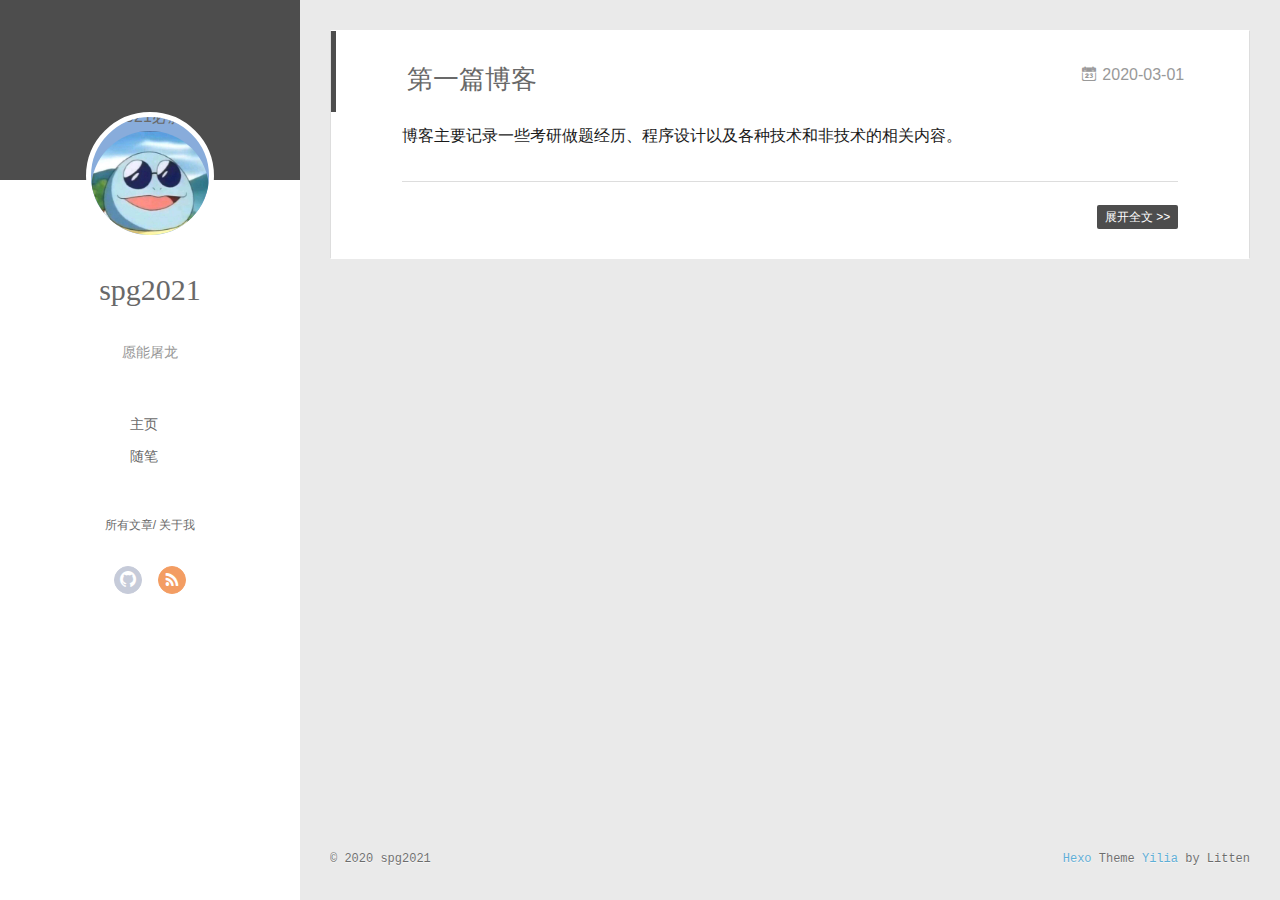
==== commit db74fe07: "Site updated: 2020-03-01 23:02:08" ====
--- a/index.html
+++ b/index.html
@@ -21,7 +21,7 @@
     <link rel="alternative" href="/atom.xml" title="spg2021&#39;s blog" type="application/atom+xml">
   
   
-    <link rel="icon" href="/spg2021/img/favicon.ico">
+    <link rel="icon" href="/img/favicon.ico">
   
   <link rel="stylesheet" type="text/css" href="/./main.0cf68a.css">
   <style type="text/css">
@@ -46,7 +46,7 @@
 	<header id="header" class="inner">
 		<a href="/" class="profilepic">
 			2021必胜
-			<img src="/spg2021/img/avatar.png" class="js-avatar show" style="width: 100%;height: 100%;opacity: 1;">
+			<img src="/img/avatar.png" class="js-avatar show" style="width: 100%;height: 100%;opacity: 1;">
 		</a>
 		<hgroup>
 		  <h1 class="header-author"><a href="/">spg2021</a></h1>
@@ -98,7 +98,7 @@
 	<div class="intrude-less">
 		<header id="header" class="inner">
 			<div class="profilepic">
-				<img src="/spg2021/img/avatar.png" class="js-avatar">
+				<img src="/img/avatar.png" class="js-avatar">
 			</div>
 			<hgroup>
 			  <h1 class="header-author js-header-author">spg2021</h1>
